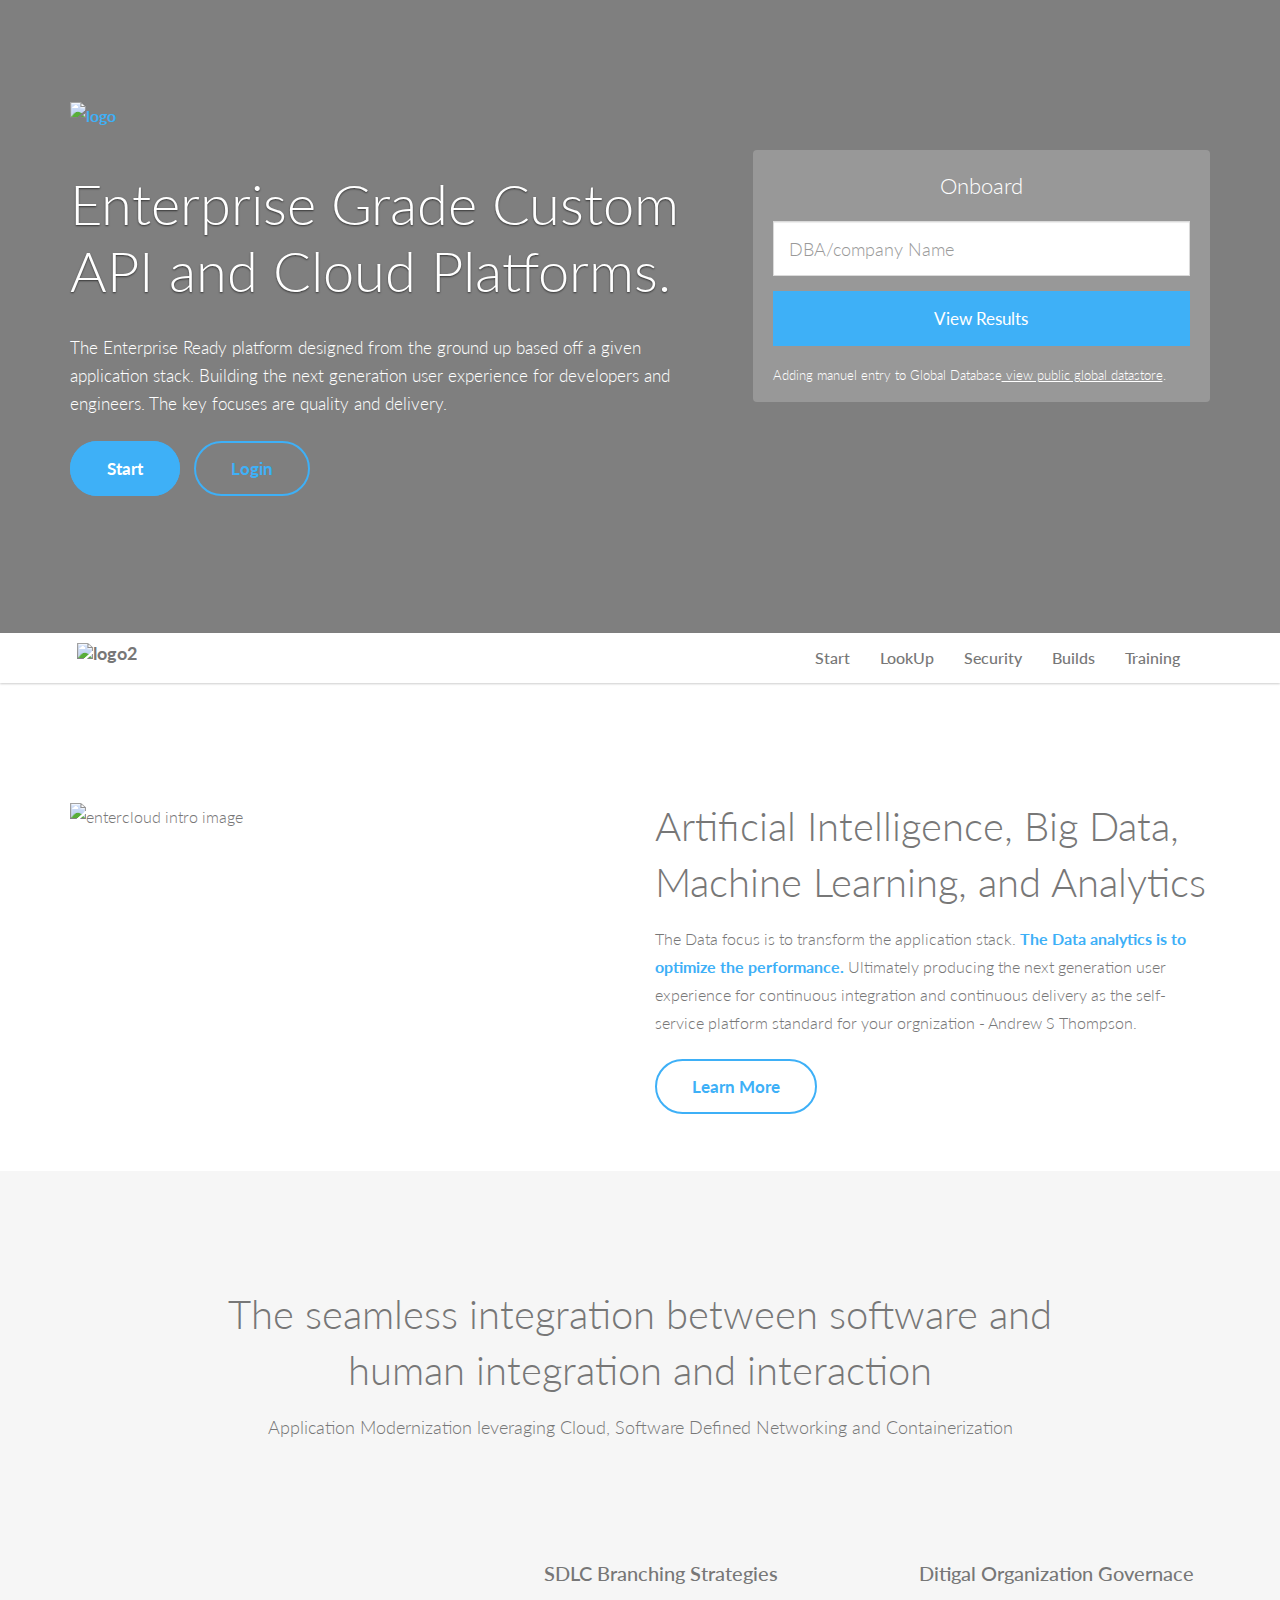
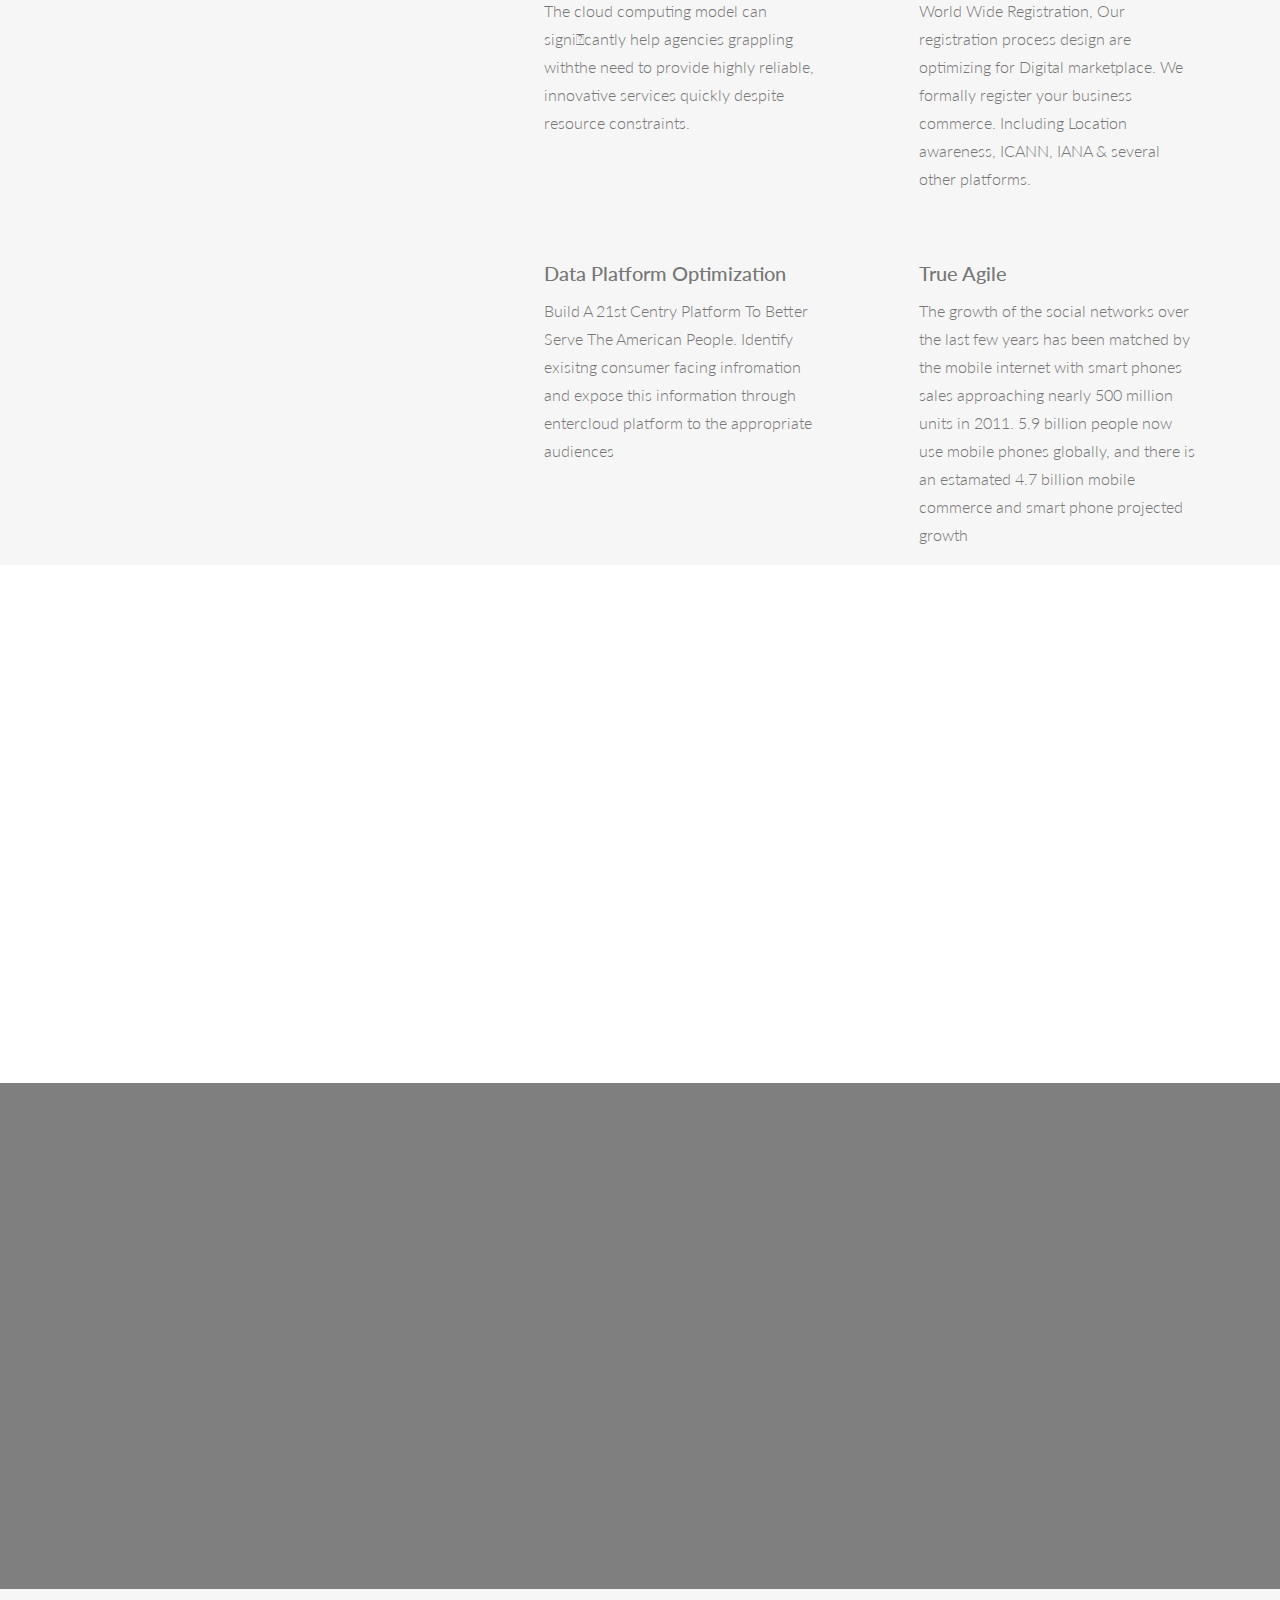
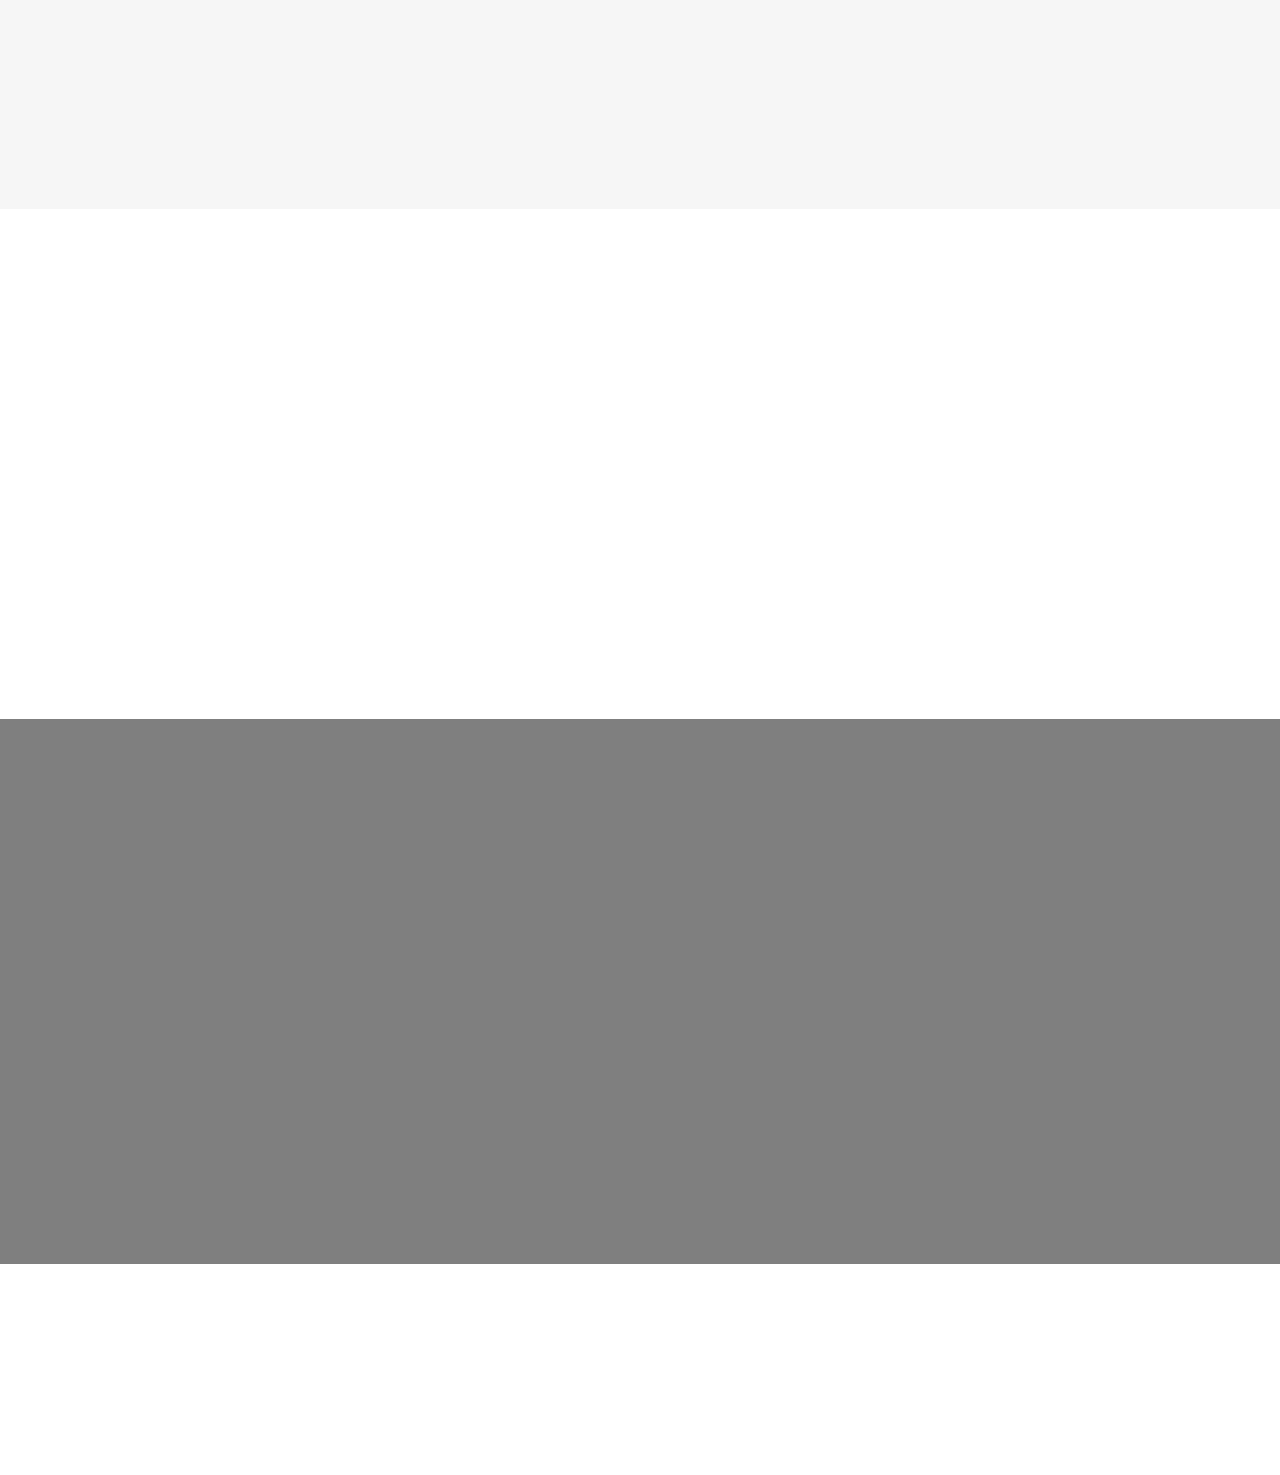
==== entercloud_landing_cookbook/Files/entercloud_landing_update/index.html @ 3107b7dd "added partner technologies" ====
<!DOCTYPE html>
<html>
    <head>
        <title>Entercloud Start</title>
        <meta name="viewport" content="width=device-width, initial-scale=1, maximum-scale=1, user-scalable=no">

        <!-- CSS Files -->
        <link href="css/bootstrap.min.css" rel="stylesheet" media="screen">
        <link href="css/font-awesome.min.css" rel="stylesheet">
        <link href="fonts/icon-7-stroke/css/pe-icon-7-stroke.css" rel="stylesheet">
        <link href="css/animate.css" rel="stylesheet" media="screen">
        <link href="css/owl.theme.css" rel="stylesheet">
        <link href="css/owl.carousel.css" rel="stylesheet">

        <!-- Colors -->
        <link href="css/css-index.css" rel="stylesheet" media="screen">
        <!-- <link href="css/css-index-green.css" rel="stylesheet" media="screen"> -->
        <!-- <link href="css/css-index-purple.css" rel="stylesheet" media="screen"> -->
        <!-- <link href="css/css-index-red.css" rel="stylesheet" media="screen"> -->
        <!-- <link href="css/css-index-orange.css" rel="stylesheet" media="screen"> -->
        <!-- <link href="css/css-index-yellow.css" rel="stylesheet" media="screen"> -->

        <!-- Google Fonts -->
        <link rel="stylesheet" href="http://fonts.googleapis.com/css?family=Lato:100,300,400,700,900,100italic,300italic,400italic,700italic,900italic" />

    </head>

    <body data-spy="scroll" data-target="#navbar-scroll">

        <!-- /.preloader -->
        <div id="preloader"></div>
        <div id="top"></div>

        <!-- /.parallax full screen background image -->
        <div class="fullscreen landing parallax" style="background-image:url('images/entercloud-hd-bg.jpg');" data-img-width="2000" data-img-height="1333" data-diff="100">

            <div class="overlay">
                <div class="container">
                    <div class="row">
                        <div class="col-md-7">

                            <!-- /.logo -->
                            <div class="logo wow fadeInDown"> <a href=""><img src="images/logo-EnterCloud-Logo_1.png" alt="logo"></a></div>

                            <!-- /.main title -->
                            <h1 class="wow fadeInLeft">
                                Enterprise Grade Custom API and Cloud Platforms.
                                </h1>

                            <!-- /.header paragraph -->
                            <div class="landing-text wow fadeInUp">
                                <p>The Enterprise Ready platform designed from the ground up based off a given application stack. Building the next generation user experience for developers and engineers. The key focuses are quality and delivery.    </p>
                            </div>				  

                            <!-- /.header button -->
                            <div class="head-btn wow fadeInLeft">
                                <a href="#feature" class="btn-primary">Start</a>
                                <a href="#download" class="btn-default">Login</a>
                            </div>



                        </div> 

                        <!-- /.signup form -->
                        <div class="col-md-5">

                            <div class="signup-header wow fadeInUp">
                                <h3 class="form-title text-center">Onboard</h3>
                                <form class="form-header" action="http://moxdesign.us10.list-manage.com/subscribe/post" role="form" method="POST" id="#">
                                    <input type="hidden" name="u" value="503bdae81fde8612ff4944435">
                                    <input type="hidden" name="id" value="bfdba52708">
                                    <div class="form-group">
                                        <input class="form-control input-lg" name="MERGE1" id="name" type="text" placeholder="DBA/company Name" required>
                                    </div>
                                    <!--- <div class="form-group">
                                        <input class="form-control input-lg" name="MERGE0" id="email" type="email" placeholder="Email address" required>
                                    </div> -->
                                    <div class="form-group last">
                                        <input type="submit" class="btn btn-warning btn-block btn-lg" value="View Results">
                                    </div>
                                    <p class="privacy text-c.enter">Adding manuel entry to Global Database<a href="privacy.html"> view public global datastore</a>.</p>
                                </form>
                            </div>				

                        </div>
                    </div>
                </div> 
            </div> 
        </div>

        <!-- NAVIGATION -->
        <div id="menu">
            <nav class="navbar-wrapper navbar-default" role="navigation">
                <div class="container">
                    <div class="navbar-header">
                        <button type="button" class="navbar-toggle" data-toggle="collapse" data-target=".navbar-backyard">
                            <span class="sr-only">Toggle navigation</span>
                            <span class="icon-bar"></span>
                            <span class="icon-bar"></span>
                            <span class="icon-bar"></span>
                        </button>
                        <a class="navbar-brand site-name" href="#top"><img src="images/logo-EnterCloud-Logo_1.png" alt="logo2"></a>
                    </div>

                    <div id="navbar-scroll" class="collapse navbar-collapse navbar-backyard navbar-right">
                        <ul class="nav navbar-nav">
                            <li><a href="#intro">Start</a></li>
                            <li><a href="#feature">LookUp</a></li>
                            <li><a href="#download">Security</a></li>
                            <li><a href="http://entercloud.info:8080">Builds</a></li>
                            <li><a href="http://docker.hub/entercloud">Training</a></li>
                        </ul>
                    </div>
                </div>
            </nav>
        </div>

        <!-- /.intro section -->
        <div id="intro">
            <div class="container">
                <div class="row">

                    <!-- /.intro image -->
                    <div class="col-md-6 intro-pic wow slideInLeft">
                        <img src="images/etc-01.png" alt="entercloud intro image" class="img-responsive">
                    </div>	

                    <!-- /.intro content -->
                    <div class="col-md-6 wow slideInRight">
                        <h2>Artificial Intelligence, Big Data, Machine Learning, and Analytics</h2>
                        <p>The Data focus is to transform the application stack. <a href="http://entercloud.info:8080">The Data analytics is to optimize the performance. </a> Ultimately producing the next generation user experience for continuous integration and continuous delivery as the self-service platform standard for your orgnization - Andrew S Thompson.
                        </p>

                        <div class="btn-section"><a href="http://entercloud.info:8080" class="btn-default">Learn More</a></div>

                    </div>
                </div>			  
            </div>
        </div>

        <!-- /.feature section -->
        <div id="feature">
            <div class="container">
                <div class="row">
                    <div class="col-md-10 col-md-offset-1 col-sm-12 text-center feature-title">

                        <!-- /.feature title -->
                        <h2>The seamless integration between software and human integration and interaction</h2>
                        <p> Application Modernization leveraging Cloud, Software Defined Networking and Containerization</p>
                    </div>
                </div>
                <div class="row row-feat">
                    <div class="col-md-4 text-center">

                        <!-- /.feature image -->
                        <div class="feature-img">
                            <img src="images/etc-03.png" alt="Entercloud centerimage" class="img-responsive wow fadeInLeft">
                        </div>
                    </div>

                    <div class="col-md-8">

                        <!-- /.feature 1 -->
                        <div class="col-sm-6 feat-list">
                            <i class="pe-7s-notebook pe-5x pe-va wow fadeInUp"></i>
                            <div class="inner">
                                <h4>SDLC Branching Strategies</h4>
                                <p>The cloud computing model can signicantly help agencies grappling withthe need to provide highly reliable, innovative services quickly despite resource constraints. 
                                </p>
                            </div>
                        </div>

                        <!-- /.feature 2 -->
                        <div class="col-sm-6 feat-list">
                            <i class="pe-7s-cash pe-5x pe-va wow fadeInUp" data-wow-delay="0.2s"></i>
                            <div class="inner">
                                <h4>Ditigal Organization Governace</h4>
                                <p>World Wide Registration, Our registration process design are optimizing for Digital marketplace. We formally register your business commerce. Including Location awareness, ICANN, IANA & several other platforms.</p>
                            </div>
                        </div>

                        <!-- /.feature 3 -->
                        <div class="col-sm-6 feat-list">
                            <i class="pe-7s-cart pe-5x pe-va wow fadeInUp" data-wow-delay="0.4s"></i>
                            <div class="inner">
                                <h4>Data Platform Optimization</h4>
                                <p>Build A 21st Centry Platform To Better Serve The American People. Identify exisitng consumer facing infromation and expose this information through entercloud platform to the appropriate audiences</p>
                            </div>
                        </div>

                        <!-- /.feature 4 -->
                        <div class="col-sm-6 feat-list">
                            <i class="pe-7s-users pe-5x pe-va wow fadeInUp" data-wow-delay="0.6s"></i>
                            <div class="inner">
                                <h4>True Agile</h4>
                                <p>The growth of the social networks over the last few years has been matched by the mobile internet with smart phones sales approaching nearly 500 million units in 2011. 5.9 billion people now use mobile phones globally, and there is an estamated 4.7 billion mobile commerce and smart phone projected growth</p>
                            </div>
                        </div>
                    </div>
                </div>
            </div>
        </div>

        <!-- /.feature 2 section -->
        <div id="feature-2">
            <div class="container">
                <div class="row">

                    <!-- /.feature content -->
                    <div class="col-md-6 wow fadeInLeft">
                        <h2>Efficiency is doing things right, effectiveness is doing the right things.</h2>
                       Identify exisitng consumer facing infromation and expose this information through entercloud platform to the appropriate audiences
                        </p>

                        <div class="btn-section"><a href="#download" class="btn-default">Onboard Now</a></div>

                    </div>

                    <!-- /.feature image -->
                    <div class="col-md-6 feature-2-pic wow fadeInRight">
                        <img src="images/etc-02.jpeg" alt="macbook" class="img-responsive">
                    </div>				  
                </div>			  

            </div>
        </div>


        <!-- /.download section -->
        <div id="download">
            <div class="action fullscreen parallax" style="background-image:url('images/entercloud-hd-bg1.png');" data-img-width="2000" data-img-height="1333" data-diff="100">
                <div class="overlay">
                    <div class="container">
                        <div class="col-md-8 col-md-offset-2 col-sm-12 text-center">

                            <!-- /.download title -->
                            <h2 class="wow fadeInRight">Find out more information based on your application stack</h2>
                            <p class="download-text wow fadeInLeft">Application Security with API acls and .</p>

                            <!-- /.download button -->
                            <div class="download-cta wow fadeInLeft">
                                <a href="#contact" class="btn-secondary">Get Connected</a>
                            </div>
                        </div>	
                    </div>	
                </div>
            </div>
        </div>

        <!-- /.pricing section 
        <div id="package">
            <div class="container">
                <div class="text-center">

                    <!-- /.pricing title -
                    <h2 class="wow fadeInLeft">PACKAGES</h2>
                    <div class="title-line wow fadeInRight"></div>
                </div>
                <div class="row package-option">

                    <!-- /.package 1 
                    <div class="col-sm-3">
                        <div class="price-box wow fadeInUp">
                            <div class="price-heading text-center">

                                <!-- /.package icon 
                                <i class="pe-7s-radio pe-5x"></i>

                                <!-- /.package name 
                                <h3>Basic</h3>
                            </div>

                            <!-- /.price 
                            <div class="price-group text-center">
                                <span class="dollar">$</span>
                                <span class="price">9</span>
                                <span class="time">/mo</span>
                            </div>

                            <!-- /.package features 
                            <ul class="price-feature text-center">
                                <li><strong>100MB</strong> Disk Space</li>
                                <li><strong>200MB</strong> Bandwidth</li>
                                <li><strong>2</strong> Subdomains</li>
                                <li><strong>5</strong> Email Accounts</li>
                                <li><strike>Webmail Support</strike></li>				  
                            </ul>

                            <!-- /.package button 
                            <div class="price-footer text-center">
                                <a class="btn btn-price" href="#">BUY NOW</a>
                            </div>	
                        </div>
                    </div>

                    <!-- /.package 2 
                    <div class="col-sm-3">
                        <div class="price-box wow fadeInUp" data-wow-delay="0.2s">
                            <div class="price-heading text-center">

                                <!-- /.package icon 
                                <i class="pe-7s-joy pe-5x"></i>
                                <h3>Standard</h3>
                            </div>

                            <!-- /.price 
                            <div class="price-group text-center">
                                <span class="dollar">$</span>
                                <span class="price">19</span>
                                <span class="time">/mo</span>
                            </div>

                            <!-- /.package features 
                            <ul class="price-feature text-center">
                                <li><strong>300MB</strong> Disk Space</li>
                                <li><strong>400MB</strong> Bandwidth</li>
                                <li><strong>5</strong> Subdomains</li>
                                <li><strong>10</strong> Email Accounts</li>
                                <li><strike>Webmail Support</strike></li>			  
                            </ul>

                            <!-- /.package button 
                            <div class="price-footer text-center">
                                <a class="btn btn-price" href="#">BUY NOW</a>
                            </div>
                        </div>
                    </div>	

                    <!-- /.package 3 
                    <div class="col-sm-3">
                        <div class="price-box wow fadeInUp" data-wow-delay="0.4s">
                            <div class="price-heading text-center">

                                <!-- /.package icon 
                                <i class="pe-7s-science pe-5x"></i>

                                <!-- /.package name 
                                <h3>Advance</h3>
                            </div>

                            <!-- /.price 
                            <div class="price-group text-center">
                                <span class="dollar">$</span>
                                <span class="price">29</span>
                                <span class="time">/mo</span>
                            </div>

                            <!-- /.package features 
                            <ul class="price-feature text-center">
                                <li><strong>1GB</strong> Disk Space</li>
                                <li><strong>1GB</strong> Bandwidth</li>
                                <li><strong>10</strong> Subdomains</li>
                                <li><strong>25</strong> Email Accounts</li>
                                <li>Webmail Support</li>					  
                            </ul>

                            <!-- /.package button 
                            <div class="price-footer text-center">
                                <a class="btn btn-price" href="#">BUY NOW</a>
                            </div>	
                        </div>
                    </div>

                    <!-- /.package 4 
                    <div class="col-sm-3">
                        <div class="price-box wow fadeInUp" data-wow-delay="0.6s">
                            <div class="price-heading text-center">

                                <!-- /.package icon 
                                <i class="pe-7s-tools pe-5x"></i>

                                <!-- /.package name 
                                <h3>Ultimate</h3>
                            </div>

                            <!-- /.price 
                            <div class="price-group text-center">
                                <span class="dollar">$</span>
                                <span class="price">49</span>
                                <span class="time">/mo</span>
                            </div>

                            <!-- /.package features 
                            <ul class="price-feature text-center">
                                <li><strong>5GB</strong> Disk Space</li>
                                <li><strong>5GB</strong> Bandwidth</li>
                                <li><strong>50</strong> Subdomains</li>
                                <li><strong>50</strong> Email Accounts</li>
                                <li>Webmail Support</li>			  
                            </ul>

                            <!-- /.package button 
                            <div class="price-footer text-center">
                                <a class="btn btn-price" href="#">BUY NOW</a>
                            </div>
                        </div>
                    </div>

                </div>
            </div>
        </div>

        <!-- /.client section -->
        <div id="client"> 
            <div class="container">
                <div class="row">
                    <div class="col-sm-12 text-center">
                        <img alt="client" src="images/aws.png" class="wow fadeInUp">
                        <img alt="client" src="images/client2.png" class="wow fadeInUp" data-wow-delay="0.2s">
                        <img alt="client" src="images/client3.png" class="wow fadeInUp" data-wow-delay="0.4s">
                        <img alt="client" src="images/client4.png" class="wow fadeInUp" data-wow-delay="0.6s">
                    </div>
                </div>
            </div>	
        </div>

        <!-- /.testimonial section -->
        <div id="testi">
            <div class="container">
                <div class="text-center">
                    <h2 class="wow fadeInLeft">TESTIMONIALS</h2>
                    <div class="title-line wow fadeInRight"></div>
                </div>
                <div class="row">
                    <div class="col-sm-10 col-sm-offset-1">	
                        <div id="owl-testi" class="owl-carousel owl-theme wow fadeInUp">

                            <!-- /.testimonial 1 -->
                            <div class="testi-item">
                                <div class="client-pic text-center">

                                    <!-- /.client photo -->
                                    <img src="images/testi1.png" alt="client">
                                </div>
                                <div class="box">

                                    <!-- /.testimonial content -->
                                    <p class="message text-center">"We are very happy and satisfied with Backyard service. Our account manager is efficient and very knowledgeable. It was able to create a vast fan base within very short period of time. We would highly recommend Backyard App to anyone."</p>
                                </div>
                                <div class="client-info text-center">

                                    <!-- /.client name -->
                                    Jennifer Lopez, <span class="company">Microsoft</span>	
                                </div>
                            </div>		

                            <!-- /.testimonial 2 -->
                            <div class="testi-item">
                                <div class="client-pic text-center">

                                    <!-- /.client photo -->
                                    <img src="images/testi2.png" alt="client">
                                </div>
                                <div class="box">

                                    <!-- /.testimonial content -->
                                    <p class="message text-center">"Everything looks great... Thanks for the quick revision turn around. We were lucky to find you guys and will definitely be using some of your other services in the near future."</p>
                                </div>
                                <div class="client-info text-center">

                                    <!-- /.client name -->
                                    Mike Portnoy, <span class="company">Dream Theater</span>	
                                </div>
                            </div>				

                            <!-- /.testimonial 3 -->
                            <div class="testi-item">
                                <div class="client-pic text-center">

                                    <!-- /.client photo -->
                                    <img src="images/testi3.png" alt="client">
                                </div>
                                <div class="box">

                                    <!-- /.testimonial content -->
                                    <p class="message text-center">"Overall, the two reports were very clear and helpful so thank you for the suggestion to do the focus group. We are currently working with our developer to implement some of these suggestions."</p>
                                </div>
                                <div class="client-info text-center">

                                    <!-- /.client name -->
                                    Jennifer Love Hewitt, <span class="company">Lead Vocal</span>	
                                </div>
                            </div>			

                        </div>
                    </div>	
                </div>	
            </div>
        </div>

        <!-- /.contact section -->
        <div id="contact">
            <div class="contact fullscreen parallax" style="background-image:url('images/bg.jpg');" data-img-width="2000" data-img-height="1334" data-diff="100">
                <div class="overlay">
                    <div class="container">
                        <div class="row contact-row">

                            <!-- /.address and contact -->
                            <div class="col-sm-5 contact-left wow fadeInUp">
                                <h2><span class="highlight">Get</span> in touch</h2>
                                <ul class="ul-address">
                                    <li><i class="pe-7s-map-marker"></i>1600 Amphitheatre Parkway, Mountain View</br>
                                        California 55000
                                    </li>
                                    <li><i class="pe-7s-phone"></i>+1 (123) 456-7890</br>
                                        +2 (123) 456-7890
                                    </li>
                                    <li><i class="pe-7s-mail"></i><a href="mailto:info@yoursite.com">info@yoursite.com</a></li>
                                    <li><i class="pe-7s-look"></i><a href="#">www.yoursite.com</a></li>
                                </ul>	

                            </div>

                            <!-- /.contact form -->
                            <div class="col-sm-7 contact-right">
                                <form method="POST" id="contact-form" class="form-horizontal" action="contactengine.php" onSubmit="alert( 'Thank you for your feedback!' );">
                                    <div class="form-group">
                                        <input type="text" name="Name" id="Name" class="form-control wow fadeInUp" placeholder="Name" required/>
                                    </div>
                                    <div class="form-group">
                                        <input type="text" name="Email" id="Email" class="form-control wow fadeInUp" placeholder="Email" required/>
                                    </div>					
                                    <div class="form-group">
                                        <textarea name="Message" rows="20" cols="20" id="Message" class="form-control input-message wow fadeInUp"  placeholder="Message" required></textarea>
                                    </div>
                                    <div class="form-group">
                                        <input type="submit" name="submit" value="Submit" class="btn btn-success wow fadeInUp" />
                                    </div>
                                </form>		
                            </div>
                        </div>
                    </div>
                </div>
            </div>
        </div>

        <!-- /.footer -->
        <footer id="footer">
            <div class="container">
                <div class="col-sm-4 col-sm-offset-4">
                    <!-- /.social links -->
                    <div class="social text-center">
                        <ul>
                            <li><a class="wow fadeInUp" href="https://twitter.com/"><i class="fa fa-twitter"></i></a></li>
                            <li><a class="wow fadeInUp" href="https://www.facebook.com/" data-wow-delay="0.2s"><i class="fa fa-facebook"></i></a></li>
                            <li><a class="wow fadeInUp" href="https://plus.google.com/" data-wow-delay="0.4s"><i class="fa fa-google-plus"></i></a></li>
                            <li><a class="wow fadeInUp" href="https://instagram.com/" data-wow-delay="0.6s"><i class="fa fa-instagram"></i></a></li>
                        </ul>
                    </div>	
                    <div class="text-center wow fadeInUp" style="font-size: 14px;">Copyright Backyard 2015 - Template by  <a href="http://bootstrapthemes.co/" target="_blank">BootstrapThemes</a></div>
                    <a href="#" class="scrollToTop"><i class="pe-7s-up-arrow pe-va"></i></a>
                </div>	
            </div>	
        </footer>

        <!-- /.javascript files -->
        <script src="js/jquery.js"></script>
        <script src="js/bootstrap.min.js"></script>
        <script src="js/custom.js"></script>
        <script src="js/jquery.sticky.js"></script>
        <script src="js/wow.min.js"></script>
        <script src="js/owl.carousel.min.js"></script>
        <script>
                                    new WOW().init();
        </script>
    </body>
</html>
---- entercloud_landing_cookbook/Files/entercloud_landing_update/fonts/icon-7-stroke/css/pe-icon-7-stroke.css ----
@font-face {
	font-family: 'Pe-icon-7-stroke';
	src:url('../fonts/Pe-icon-7-stroke.eot?-2irksn');
	src:url('../fonts/Pe-icon-7-stroke.eot?#iefix-2irksn') format('embedded-opentype'),
		url('../fonts/Pe-icon-7-stroke.woff?-2irksn') format('woff'),
		url('../fonts/Pe-icon-7-stroke.ttf?-2irksn') format('truetype'),
		url('../fonts/Pe-icon-7-stroke.svg?-2irksn#Pe-icon-7-stroke') format('svg');
	font-weight: normal;
	font-style: normal;
}

[class^="pe-7s-"], [class*=" pe-7s-"] {
	display: inline-block;
	font-family: 'Pe-icon-7-stroke';
	speak: none;
	font-style: normal;
	font-weight: normal;
	font-variant: normal;
	text-transform: none;
	line-height: 1;

	/* Better Font Rendering =========== */
	-webkit-font-smoothing: antialiased;
	-moz-osx-font-smoothing: grayscale;
}

.pe-7s-cloud-upload:before {
	content: "\e68a";
}
.pe-7s-cash:before {
	content: "\e68c";
}
.pe-7s-close:before {
	content: "\e680";
}
.pe-7s-bluetooth:before {
	content: "\e68d";
}
.pe-7s-cloud-download:before {
	content: "\e68b";
}
.pe-7s-way:before {
	content: "\e68e";
}
.pe-7s-close-circle:before {
	content: "\e681";
}
.pe-7s-id:before {
	content: "\e68f";
}
.pe-7s-angle-up:before {
	content: "\e682";
}
.pe-7s-wristwatch:before {
	content: "\e690";
}
.pe-7s-angle-up-circle:before {
	content: "\e683";
}
.pe-7s-world:before {
	content: "\e691";
}
.pe-7s-angle-right:before {
	content: "\e684";
}
.pe-7s-volume:before {
	content: "\e692";
}
.pe-7s-angle-right-circle:before {
	content: "\e685";
}
.pe-7s-users:before {
	content: "\e693";
}
.pe-7s-angle-left:before {
	content: "\e686";
}
.pe-7s-user-female:before {
	content: "\e694";
}
.pe-7s-angle-left-circle:before {
	content: "\e687";
}
.pe-7s-up-arrow:before {
	content: "\e695";
}
.pe-7s-angle-down:before {
	content: "\e688";
}
.pe-7s-switch:before {
	content: "\e696";
}
.pe-7s-angle-down-circle:before {
	content: "\e689";
}
.pe-7s-scissors:before {
	content: "\e697";
}
.pe-7s-wallet:before {
	content: "\e600";
}
.pe-7s-safe:before {
	content: "\e698";
}
.pe-7s-volume2:before {
	content: "\e601";
}
.pe-7s-volume1:before {
	content: "\e602";
}
.pe-7s-voicemail:before {
	content: "\e603";
}
.pe-7s-video:before {
	content: "\e604";
}
.pe-7s-user:before {
	content: "\e605";
}
.pe-7s-upload:before {
	content: "\e606";
}
.pe-7s-unlock:before {
	content: "\e607";
}
.pe-7s-umbrella:before {
	content: "\e608";
}
.pe-7s-trash:before {
	content: "\e609";
}
.pe-7s-tools:before {
	content: "\e60a";
}
.pe-7s-timer:before {
	content: "\e60b";
}
.pe-7s-ticket:before {
	content: "\e60c";
}
.pe-7s-target:before {
	content: "\e60d";
}
.pe-7s-sun:before {
	content: "\e60e";
}
.pe-7s-study:before {
	content: "\e60f";
}
.pe-7s-stopwatch:before {
	content: "\e610";
}
.pe-7s-star:before {
	content: "\e611";
}
.pe-7s-speaker:before {
	content: "\e612";
}
.pe-7s-signal:before {
	content: "\e613";
}
.pe-7s-shuffle:before {
	content: "\e614";
}
.pe-7s-shopbag:before {
	content: "\e615";
}
.pe-7s-share:before {
	content: "\e616";
}
.pe-7s-server:before {
	content: "\e617";
}
.pe-7s-search:before {
	content: "\e618";
}
.pe-7s-film:before {
	content: "\e6a5";
}
.pe-7s-science:before {
	content: "\e619";
}
.pe-7s-disk:before {
	content: "\e6a6";
}
.pe-7s-ribbon:before {
	content: "\e61a";
}
.pe-7s-repeat:before {
	content: "\e61b";
}
.pe-7s-refresh:before {
	content: "\e61c";
}
.pe-7s-add-user:before {
	content: "\e6a9";
}
.pe-7s-refresh-cloud:before {
	content: "\e61d";
}
.pe-7s-paperclip:before {
	content: "\e69c";
}
.pe-7s-radio:before {
	content: "\e61e";
}
.pe-7s-note2:before {
	content: "\e69d";
}
.pe-7s-print:before {
	content: "\e61f";
}
.pe-7s-network:before {
	content: "\e69e";
}
.pe-7s-prev:before {
	content: "\e620";
}
.pe-7s-mute:before {
	content: "\e69f";
}
.pe-7s-power:before {
	content: "\e621";
}
.pe-7s-medal:before {
	content: "\e6a0";
}
.pe-7s-portfolio:before {
	content: "\e622";
}
.pe-7s-like2:before {
	content: "\e6a1";
}
.pe-7s-plus:before {
	content: "\e623";
}
.pe-7s-left-arrow:before {
	content: "\e6a2";
}
.pe-7s-play:before {
	content: "\e624";
}
.pe-7s-key:before {
	content: "\e6a3";
}
.pe-7s-plane:before {
	content: "\e625";
}
.pe-7s-joy:before {
	content: "\e6a4";
}
.pe-7s-photo-gallery:before {
	content: "\e626";
}
.pe-7s-pin:before {
	content: "\e69b";
}
.pe-7s-phone:before {
	content: "\e627";
}
.pe-7s-plug:before {
	content: "\e69a";
}
.pe-7s-pen:before {
	content: "\e628";
}
.pe-7s-right-arrow:before {
	content: "\e699";
}
.pe-7s-paper-plane:before {
	content: "\e629";
}
.pe-7s-delete-user:before {
	content: "\e6a7";
}
.pe-7s-paint:before {
	content: "\e62a";
}
.pe-7s-bottom-arrow:before {
	content: "\e6a8";
}
.pe-7s-notebook:before {
	content: "\e62b";
}
.pe-7s-note:before {
	content: "\e62c";
}
.pe-7s-next:before {
	content: "\e62d";
}
.pe-7s-news-paper:before {
	content: "\e62e";
}
.pe-7s-musiclist:before {
	content: "\e62f";
}
.pe-7s-music:before {
	content: "\e630";
}
.pe-7s-mouse:before {
	content: "\e631";
}
.pe-7s-more:before {
	content: "\e632";
}
.pe-7s-moon:before {
	content: "\e633";
}
.pe-7s-monitor:before {
	content: "\e634";
}
.pe-7s-micro:before {
	content: "\e635";
}
.pe-7s-menu:before {
	content: "\e636";
}
.pe-7s-map:before {
	content: "\e637";
}
.pe-7s-map-marker:before {
	content: "\e638";
}
.pe-7s-mail:before {
	content: "\e639";
}
.pe-7s-mail-open:before {
	content: "\e63a";
}
.pe-7s-mail-open-file:before {
	content: "\e63b";
}
.pe-7s-magnet:before {
	content: "\e63c";
}
.pe-7s-loop:before {
	content: "\e63d";
}
.pe-7s-look:before {
	content: "\e63e";
}
.pe-7s-lock:before {
	content: "\e63f";
}
.pe-7s-lintern:before {
	content: "\e640";
}
.pe-7s-link:before {
	content: "\e641";
}
.pe-7s-like:before {
	content: "\e642";
}
.pe-7s-light:before {
	content: "\e643";
}
.pe-7s-less:before {
	content: "\e644";
}
.pe-7s-keypad:before {
	content: "\e645";
}
.pe-7s-junk:before {
	content: "\e646";
}
.pe-7s-info:before {
	content: "\e647";
}
.pe-7s-home:before {
	content: "\e648";
}
.pe-7s-help2:before {
	content: "\e649";
}
.pe-7s-help1:before {
	content: "\e64a";
}
.pe-7s-graph3:before {
	content: "\e64b";
}
.pe-7s-graph2:before {
	content: "\e64c";
}
.pe-7s-graph1:before {
	content: "\e64d";
}
.pe-7s-graph:before {
	content: "\e64e";
}
.pe-7s-global:before {
	content: "\e64f";
}
.pe-7s-gleam:before {
	content: "\e650";
}
.pe-7s-glasses:before {
	content: "\e651";
}
.pe-7s-gift:before {
	content: "\e652";
}
.pe-7s-folder:before {
	content: "\e653";
}
.pe-7s-flag:before {
	content: "\e654";
}
.pe-7s-filter:before {
	content: "\e655";
}
.pe-7s-file:before {
	content: "\e656";
}
.pe-7s-expand1:before {
	content: "\e657";
}
.pe-7s-exapnd2:before {
	content: "\e658";
}
.pe-7s-edit:before {
	content: "\e659";
}
.pe-7s-drop:before {
	content: "\e65a";
}
.pe-7s-drawer:before {
	content: "\e65b";
}
.pe-7s-download:before {
	content: "\e65c";
}
.pe-7s-display2:before {
	content: "\e65d";
}
.pe-7s-display1:before {
	content: "\e65e";
}
.pe-7s-diskette:before {
	content: "\e65f";
}
.pe-7s-date:before {
	content: "\e660";
}
.pe-7s-cup:before {
	content: "\e661";
}
.pe-7s-culture:before {
	content: "\e662";
}
.pe-7s-crop:before {
	content: "\e663";
}
.pe-7s-credit:before {
	content: "\e664";
}
.pe-7s-copy-file:before {
	content: "\e665";
}
.pe-7s-config:before {
	content: "\e666";
}
.pe-7s-compass:before {
	content: "\e667";
}
.pe-7s-comment:before {
	content: "\e668";
}
.pe-7s-coffee:before {
	content: "\e669";
}
.pe-7s-cloud:before {
	content: "\e66a";
}
.pe-7s-clock:before {
	content: "\e66b";
}
.pe-7s-check:before {
	content: "\e66c";
}
.pe-7s-chat:before {
	content: "\e66d";
}
.pe-7s-cart:before {
	content: "\e66e";
}
.pe-7s-camera:before {
	content: "\e66f";
}
.pe-7s-call:before {
	content: "\e670";
}
.pe-7s-calculator:before {
	content: "\e671";
}
.pe-7s-browser:before {
	content: "\e672";
}
.pe-7s-box2:before {
	content: "\e673";
}
.pe-7s-box1:before {
	content: "\e674";
}
.pe-7s-bookmarks:before {
	content: "\e675";
}
.pe-7s-bicycle:before {
	content: "\e676";
}
.pe-7s-bell:before {
	content: "\e677";
}
.pe-7s-battery:before {
	content: "\e678";
}
.pe-7s-ball:before {
	content: "\e679";
}
.pe-7s-back:before {
	content: "\e67a";
}
.pe-7s-attention:before {
	content: "\e67b";
}
.pe-7s-anchor:before {
	content: "\e67c";
}
.pe-7s-albums:before {
	content: "\e67d";
}
.pe-7s-alarm:before {
	content: "\e67e";
}
.pe-7s-airplay:before {
	content: "\e67f";
}
---- entercloud_landing_cookbook/Files/entercloud_landing_update/css/css-index.css ----
/**
* Backyard
* Landing Page Template
* Author: MoxDesign - http://www.moxdesign.com
**/

html, body {
	width: 100%;
	overflow-x: hidden;
}
body {
	height:100%;
	font-family: "Lato", "Serif";
	font-weight: 300;
	padding:0;
	margin:0;
	font-size:16px;
	line-height: 28px;
	color: #777; 
	background: #fff;
	overflow-x:hidden;
	position: relative;
}
h1 { font-size: 3em; line-height:1.2em; margin:0 0 .3em; }
h2 { font-size: 1.8em; line-height:1.4em; margin:0 0 .3em;  }
h3 { font-size: 1.4em; line-height:1.4em; }
h4 { font-size: 1.25em; line-height:1.4em;}
h5 { font-size: 1.1em; line-height:1.4em; }
h6 { font-size: 1em; line-height:1.2em; }

h1 a, h2 a, h3 a, h4 a, h5 a, h6 a {
	text-decoration: none
}	 
p { 
	padding: 0 0 1em;
	margin:0;
}
a {
	color: #3eb0f7;
	outline: 0;
	font-weight: bold;
	-webkit-transition: all .8s ease;
	transition: all .8s ease;
} 
a:hover {
	text-decoration: none;
	color: #1f2222;
	-webkit-transition: all .8s ease;
	transition: all .8s ease;
}
.highlight {
	color: #3eb0f7;
}
#preloader { 
	position: fixed; 
	left: 0; 
	top: 0; 
	z-index: 999; 
	width: 100%; 
	height: 100%; 
	overflow: visible; 
	background: #fff url(../images/loading.gif) no-repeat center center;
}
.fullscreen {
    width:100%;
    min-height:100%;
	background-repeat:no-repeat;
    background-position:50% 50%;
    background-position:50% 50%\9 !important;
}
.overlay {
    background-color: rgba(0, 0, 0, 0.5);
    position: relative;
    width: 100%;
    height: 100%;
    display: block;
}
#menu {
	z-index: 99;
}
.navbar-default {
	background: rgba(255, 255, 255, 0.95);
	box-shadow: 0px 0.5px 2px #cecece;
}
.navbar-default .navbar-brand {
    padding: 7px;
}
.navbar-default .navbar-nav > li > a {
    color: #777;
	font-weight: 500;
}
.navbar-default .navbar-nav > li > a:hover,
.navbar-default .navbar-nav > li > a:focus {
    color: #3eb0f7;
}
.navbar-default .navbar-nav > .active > a, 
.navbar-default .navbar-nav > .active > a:hover, 
.navbar-default .navbar-nav > .active > a:focus {
	background: transparent;
    color: #3eb0f7;
}
.btn-default {
	font-size: 17px;
	margin: 30px 0 10px;
	margin-right: 10px;
	line-height: 20px;
	padding: 15px 35px;
	height: 50px;
	border: 2px solid #3eb0f7;
	background: transparent;
	transition: all 0.4s;
	color: #3eb0f7;
	border-radius: 100px;
}
.btn-default:hover, .btn-default:focus, .btn-default:active, .btn-default.active, .open > .dropdown-toggle.btn-default {
	border: 2px solid #3eb0f7;
	background: #3eb0f7;
	color: white;
}
.btn-primary {
	font-size: 17px;
	margin: 30px 0 10px;
	margin-right: 10px;
	line-height: 20px;
	padding: 15px 35px;
	height: 50px;
	border: 2px solid #3eb0f7;
	background: #3eb0f7;
	transition: all 0.4s;
	color: white;
	border-radius: 100px;
}
.btn-primary:hover, .btn-primary:focus, .btn-primary:active, .btn-primary.active, .open > .dropdown-toggle.btn-primary {
	border: 2px solid #3eb0f7;
	background: transparent;
	color: #3eb0f7;
}
.btn-secondary {
	font-size: 20px;
	font-weight: 300;
	line-height: 20px;
	padding: 20px 50px;
	height: 65px;
	border: none;
	background: #3eb0f7;
	transition: all 0.4s;
	color: white;
	border-radius: 4px;
}
.btn-secondary:hover, .btn-secondary:focus, .btn-secondary:active, .btn-secondary.active, .open > .dropdown-toggle.btn-secondary {
	background: #1f96e0;
	color: white
}

.site-name img {
	width: 150px; 
	height: 37px
}
.logo {
	margin: 100px 0 40px 0;
}
.logo img{
	width: 150px; 
	height: 37px
}
.landing h1{
	font-size: 56px;
	font-weight: 300;
	color: #fff;
	margin: 30px 0 30px 0;
	text-shadow: 0 1px 2px rgba(0, 0, 0, .6);
}
.landing p, .landing h2 {
	color: #fff;
}
.landing-text {
	margin-bottom: 20px;
}
.landing-text p {
	font-size: 17px !important; 
}
.head-btn {
	margin-bottom: 150px;
}
.option {
	text-transform: uppercase;
	padding: 5px;
	min-width: 80px;
	margin-right: 5px;
	transition: all 0.4s;
	font-size: 14px;
	color: #fff;
}
.signup-header {
	margin: 150px 0 100px;
	background: rgba(255,255,255,0.2);
	border-radius: 4px;
	padding-left: 20px;
	padding-right: 20px;	
}
.signup-header h3{
	padding: 20px 0 10px;
	color: white;
	font-weight: 300;
}
.form-header input {
	position: relative;
	padding: 5px 15px;
}
.form-header .form-control {
	border-radius: 0;
	border: solid 1px #dadada;
	background-color: #fff;
	color: #333;
	height: 55px;
}
.form-header .btn {
	border-radius: 0;
	height: 55px;
	width: 100%;
	background-color: #3eb0f7;
	color: white;
	font-size: 17px !important;
	padding: 0 33px;
	border: none;
	margin: 0;
	-webkit-transition: all .8s ease;
	transition: all .8s ease;
}
.form-header .btn:hover {
	background-color: #1f96e0;
	-webkit-transition: all .8s ease;
	transition: all .8s ease;
}
.privacy {
	padding-top: 0;
	font-size: 13px;
}
.signup-header p {
	color: white;
}
.privacy a {
	text-decoration: underline;
	color: white;
	font-weight: 300;
}
#policy {
	padding: 100px 0 70px;
}
#intro {
	padding: 100px 0 70px;
}
#intro h2 {
	font-size: 40px;
	font-weight: 300;
	margin: 15px 0 15px 0;
}
.intro-pic {
	margin-top: 20px;
}
.btn-section {
	padding-top: 20px;
}
#feature {
	padding-top: 100px;
	background: #f6f6f6;
}
#feature h2 {
	margin: 15px 0 15px 0;
	font-size: 40px;
	font-weight: 300;
}
#feature .feature-title p {
	font-size: 18px;
}
.row-feat {
	padding-top: 50px;
}
.feat-list {
	margin-top: 40px;
}
.feat-list i {
	font-size: 48px;
	float: left;
	width: 20%;
	color: #555;
	height: 100%;
	position: relative;
	opacity: 0.6;
	-webkit-transition: all .8s ease;
	transition: all .8s ease;
}
.feat-list:hover i {
	color: #3eb0f7;
	-webkit-transition: all .8s ease;
	transition: all .8s ease;
}
#feature .inner {
	float: left;
	display: inline-block;
	width: 80%;
}
#feature-2 {
	padding: 100px 0 100px;
}
#feature-2 h2 {
	font-size: 40px;
	font-weight: 300;
	margin: 15px 0 15px 0;
}
.feature-2-pic {
	margin-top: 20px;
}
.subscribe {
	color: #fff;
}
.subscribe p {
	margin: 30px auto 30px;
}
.subscribe-form {
	max-width: 400px;
	margin: 50px auto 150px;
	text-align: center;
	overflow: hidden;
}
.subscribe-form form {
	position: relative;
}
.subscribe-form input {
	max-width: 85%;
	position: relative;
	padding: 5px 25px;
}
.subscribe-form .form-control {
	border-radius: 4px 0 0 4px;
	border: none;
	background-color: rgba(255, 255, 255, 0.6);
	color: #333;
	font-size: 1.2em;
	height: 55px;
}
.subscribe-form button {
	border-radius: 0 4px 4px 0;
	background-color: #3eb0f7;
	color: #ffffff;
	font-size: 1em;
	line-height: 52px;
	position: absolute;
	top: 0px;
	right: 0px;
	padding: 0 30px;
	margin: 0;
	-webkit-transition: all .8s ease;
	transition: all .8s ease;
}
.subscribe-form .btn {
	height: 55px;
}
.subscribe-form .btn:hover {
	background-color: #1f96e0;
	color: #fff;
	-webkit-transition: all .8s ease;
	transition: all .8s ease;
}
.subscribe-form .form-control::-webkit-input-placeholder {
	color: #333;
}
.subscribe-form .form-control:-moz-placeholder { 
	color: #333;  
}
.subscribe-form .form-control::-moz-placeholder { 
	color: #333;  
}
.subscribe-form .form-control:-ms-input-placeholder {  
	color: #333;  
}
#package {
	padding-top: 100px;
}
.title-line {
    width: 100px;
    height: 3px;
    margin: 0 auto;
    background: #3eb0f7;
}
.price-box {
	border: solid 1px #d1d1d1;
}
.package-option {
	padding: 50px 0 100px;
}
.package-option ul {
	padding: 0;
}
.price-heading h3 {
	margin-top: 0;
}
.price-heading i {
	color: #d1d1d1;
	font-size: 75px;
	margin-top: 20px;
}
.price-group {
	padding: 30px 0 10px;
}
.price-group .dollar {
	font-size: 20px;
	position: relative;
	bottom: 48px;
}
.price-group .price {
	color: #3eb0f7;
	font-size: 90px;
	font-weight: 500;
}
.price-group .time {
	font-size: 18px;
}
.price-feature li {
	margin-left: 30px;
	margin-right: 30px;
	list-style: none;
	border-bottom: solid 1px #d1d1d1;
	line-height: 40px;
}
.btn-price {
	margin: 5px 0 15px;
	font-size: 17px;
	padding: 7px 35px;
	height: 40px;
	background: #3eb0f7;
	transition: all 0.4s;
	color: white;
	border-radius: 4px;	
}
.btn-price:hover {
	background: #1f96e0;
	color: white;
}
#client {
	background: #f6f6f6;
	padding: 70px 0 70px;
}
#client img {
	max-height: 80px;
	margin: 0 20px;
	opacity: 1;
	transition: all 0.3s ease;
	-webkit-transition: all 0.3s ease;
	-moz-transition: all 0.3s ease;
}
#client img:hover {
	opacity: 0.7;
	transition: all 0.3s ease;
	-webkit-transition: all 0.3s ease;
	-moz-transition: all 0.3s ease;
}
#testi {
	padding: 100px 0 100px;
}
.testi-item {
	display: block;
	width: 100%;
	height: auto;
	position: relative;
	margin-top: 30px;
}
.testi-item .box {
	margin-right: 15px;
	margin-left: 15px;
}
.testi-item .box .message {
	padding: 20px;
	font-style: italic;
	line-height: 30px;
	font-weight: 300;
	font-size: 20px;
}
.testi-item .client-pic img {
	width: 70px;
	height: 70px;
	border-radius: 50%;
	max-width: 100%;
}
.testi-item .client-info .client-name {
	margin-top: 10px;
	font-size: 16px;
}
.testi-item .client-info .company {
	font-style: italic;
	color: #3eb0f7;
}
.owl-theme .owl-controls .owl-page span{
	background: #3eb0f7;
}
.video-header {
	margin: 40px 0 30px;
}
.video-embed {
	position: relative;
	padding-top: 56.25%; 
	height: 0;
	background-color: #000000;
	-webkit-box-shadow: 0 5px 15px rgba(0,0,0,0.2);
	box-shadow: 0 5px 15px rgba(0,0,0,0.2);
}
.video-embed iframe {
	position: absolute;
	top: 0;
	left: 0;
	width: 100%;
	height: 100%;
}
.action {
	color: #fff;
}
.action h2 {
	margin-top: 100px;
	font-size: 40px;
	font-weight: 300;
}
.download-cta {
	padding: 50px 0 160px;
}
#contact {
	width: 100%;
	min-height: 100%;
}
#contact  h2{
	color: white;
}
.ul-address a {
	font-weight: normal;
}
.ul-address a:hover {
	color: white;
}
.ul-address li {
	padding-right: 20px; 
	margin-bottom: 8px; 
	list-style: none;
	color: white;
}
.ul-address i {
	margin-left: 15px;
	position: absolute; 
	left: 0;
	color: #3eb0f7; 
	font-size: 25px;
	line-height: 30px;
}
.contact-row {
	margin: 100px 0 100px;
}
#contact-form {
	margin: 0 auto;
}
#contact-form input {
	position: relative;
	padding: 5px 25px;
	width: 100%;
}
#contact-form textarea {
	position: relative;
	padding: 10px 25px;
	width: 100%;
	height: 120px !important;
}
#contact-form .form-control {
	border-radius: 0;
	border: solid 1px #dadada;
	background-color: #fff;
	color: #333;
	font-size: 1.2em;
	height: 55px;
}
#contact-form .btn {
	height: 55px;
	width: 100%;
	background-color: #3eb0f7;
	color: #ffffff;
	font-size: 17px !important;
	line-height: 18px;
	padding: 0 33px;
	border: none;
	border-radius: 0;
	margin: 0;
	-webkit-transition: all .8s ease;
	transition: all .8s ease;
}
#contact-form .btn:hover {
	background-color: #1f96e0;
	-webkit-transition: all .8s ease;
	transition: all .8s ease;
}
#footer {
	background: #fff;
	padding: 50px 0 50px;
}
.social ul {
	padding: 0;
	list-style: none;
}
.social li {
	display: inline-block;
	padding-right: .3em;
	padding-bottom: .3em;
}
.social li a {
	display: block;
	width: 40px;
	height: 40px;
	line-height: 40px;
	color: #3eb0f7;
	border-radius: 50%;
	background: #fff;
	border: solid 1px #3eb0f7;
	-webkit-transition: all .8s ease;
	transition: all .8s ease;
}
.social li a:hover {
	color: #fff;
	background: #3eb0f7;
}
#shortcode-basic {
	padding: 70px 0 10px;
}
#shortcode-button {
	padding: 50px 0 10px;
	width: 100%;
	min-height: 100%;
}
#shortcode-button .form-horizontal {
	padding-left: 20px;
	padding-right: 20px;
}
#shortcode-icon {
	padding: 70px 0 10px;
}
#shortcode-alert {
	padding: 70px 0 10px;
}
#shortcode-table {
	padding: 70px 0 10px;
}
#shortcode-column {
	padding: 50px 0 10px;
}
.social-icons i {
	color: #3eb0f7;
	font-size: 30px;
	line-height: 40px
}
#shortcode-alert {
	padding: 70px 0 30px;
}
.alert { 
	border: none; 
	border-radius: 0; 
	position: relative; 
	font-size: 17px; 
	line-height: 22px; 
	padding: 16px; 
	padding-left: 60px; 
}
.alert i { 
	font-size: 28px; 
	position: absolute; 
	left: 15px; 
	top: 13px; 
} 
.icon-demo i {
	font-size: 70px;
	margin-right: 20px;
}
.table > thead > tr > th { 
	background: #3eb0f7; 
	color: #fff; 
	border-bottom: 0; 
	text-transform: uppercase; 
}
.table > thead > tr > th, 
.table > tbody > tr > td { 
	font-size: 15px; 
	font-weight: 300; 
	padding: 20px 20px; 
}
.table-bg > tbody > tr:nth-child(odd) > td, 
.table-bg > tbody > tr:nth-child(odd) > th { 
	background: #fff; 
}
.table-bg > tbody > tr:nth-child(even) > td, 
.table-bg > tbody > tr:nth-child(even) > th { 
	background: #f6f6f6; 
}
.scrollToTop{
	width: 40px; 
	height: 40px;
	padding: 5px;
	font-size: 30px;
	text-align: center; 
	background: rgba(0, 0, 0, 0.2);
	color: white;
	position: fixed;
	bottom: 20px;
	right: 20px;
	border-radius: 50%;
	display: none;
}
.scrollToTop:hover{
	color: #3eb0f7;
}
.control-group .controls {
	overflow-x: hidden;
}
/* iPads (portrait) ----------- */
@media only screen 
and (min-width : 768px) 
and (max-width : 1024px) 
and (orientation : portrait) {
	.head-btn {
		margin: 50px 0 100px;
	}
	.signup-header {
		margin: 50px 0 100px;
	}
	.price-feature li {
		margin-left: 15px;
		margin-right: 15px;
	}
	.btn-price {
		padding: 7px 25px;
	}
	#intro {
		padding: 30px 0 50px;
	}
	#policy {
		padding: 30px 0 50px;
	}
	#intro h2, #feature-2 h2 {
		text-align: center;
	}
	#intro p, #feature-2 p {
		text-align: center;
	}
	.btn-section {
		text-align: center;
	}
	#feature {
		padding-top: 75px;
	}
	.feature-img {
		margin-top: 0;
	}	
	.row-feat {
		padding-top: 10px;
		padding-bottom: 40px;
	}
	#feature-2 {
		padding: 80px 0 80px;
	}
	.feature-2-pic {
		margin-top: 40px;
	}
	#client img {
		margin: 10px 0 10px;
		max-height: 40px;
	}	
	.video-header {
		margin: 50px 0 30px;
	}
	#bottom-action {
		text-align: center;
	}
	.button-demo li {
		padding-bottom: 50px;
	}
}

/* iPads (landscape) ----------- */
@media only screen 
and (min-width : 768px) 
and (max-width : 1024px) 
and (orientation : landscape) {
	.logo {
		margin: 100px 0 30px 0;
	}
	.landing h1{
		margin: 60px 0 60px 0;
	}	
	.landing-text {
		margin: 60px 0 40px 0;
	}
	.signup-header {
		margin-top: 250px;
	}
	.intro-pic {
		margin-top: 100px;
	}
	.feature-img {
		margin-top: 30px;
	}	
	.feat-list {
		margin-top: 10px;
	}
	.feat-list p {
		font-size: 15px;
	}
	.feature-2-pic {
		margin-top: 50px;
	}
	#client img {
		max-height: 45px;
	}	
	.video-header {
		margin: 50px 0 30px;
	}
}

/* smart-phone ----------- */
@media (max-width: 767px) {
	.logo {
		margin: 40px 0 30px 0;
	}
	.head-btn {
		margin: 30px 0 80px;
	}
	.signup-header {
		margin: 70px 0 80px;
	}
	#intro {
		padding: 70px 0 70px;
	}
	#policy {
		padding: 70px 0 70px;
	}
	#intro h2, #feature-2 h2 {
		font-weight: 150;
		text-align: center;
	}
	#intro p, #feature-2 p {
		text-align: center;
	}
	.btn-section {
		text-align: center;
	}
	#feature {
		padding-top: 50px;
	}
	.row-feat {
		padding-top: 10px;
		padding-bottom: 40px;
	}
	.feat-list i {
		padding-left: 40px;
	}
	#feature-2 {
		padding: 40px 0 50px;
	}
	.feature-2-pic {
		margin-top: 50px;
	}
	#package {
		padding-top: 80px;
	}
	.package-option {
		padding: 50px 0 50px;
	}
	.price-box {
		margin-bottom: 30px;
	}
	#client img {
		margin: 10px 0 10px;
	}	
	.contact-left {
		margin-bottom: 50px;
	}
	.video-header {
		margin: 50px 0 30px;
	}
	#bottom-action {
		text-align: center;
	}
}	
/* iPhone 6Plus (landscape) ----------- */
@media (max-width: 736px) {
	.feature-img {
		margin-top: 0;
	}
}

/* iPhone 6 (landscape) ----------- */
@media (max-width: 667px) {
	.logo {
		margin: 30px 0 30px 0;
	}
	.landing h1{
		font-size: 50px;
		margin: 10px 0 25px 0;
	}
	.landing-text {
		margin-top: 20px;
	}
	.subscribe p {
		margin: 25px auto 15px;
	}
	.subscribe-form {
		margin: 20px auto 100px;
	}
	.action h2 {
		margin-top: 70px;
	}
	.download-cta {
		padding: 50px 0 100px;
	}
}

/* iPhone 5 (landscape) ----------- */
@media (max-width: 568px){
	.logo {
		margin: 15px 0 15px 0;
	}
	.landing h1{
		font-size: 40px;
		margin: 20px 0 10px 0;
	}
	.landing-text p {
		font-size: 16px !important; 
	}
	#intro {
		padding-top: 50px;
	}
	#policy {
		padding-top: 50px;
	}
	#feature {
		padding-top: 50px;
	}
	.feat-list i {
		padding-left: 20px;
	}
	#feature-2 {
		padding: 50px 0 70px;
	}
	#screenshot {
		padding-top: 70px;
	}	
	.screenshots {
		padding-top: 30px;
		padding-bottom: 70px;
	}
	#testi {
		padding: 70px 0 70px;
	}
	.testi-item .box .message {
		line-height: 25px;
		font-size: 18px;
	}
	.action h2 {
		margin: 50px 0 20px;
	}
	.download-text p {
		line-height: 1.5;	
	}	
}

/* iPhone 4 (landscape) ----------- */
@media (max-width: 480px) {
	.feat-list i {
		padding-left: 5px;
	}
	.action h2 {
		font-size: 30px;
	}
	.button-demo li {
		padding-bottom: 50px;
	}
}

/* smart phone width: 360px ----------- */
@media (max-width: 360px) {
	#intro h2, #feature h2, #feature-2 h2 {
		font-size: 30px;
	}
	.feat-list i {
		padding-left: 0;
	}
	#feature .inner {
		padding-left: 15px;
	}
	.video-header {
		margin: 30px 0 30px;
	}
}

/* iPhone 4/5 (portrait) ----------- */
@media (max-width: 320px) {
	.logo {
		margin: 30px 0 20px 0;
	}
	.landing h1{
		margin: 20px 0 35px 0;
	}
	.btn-default {
		font-size: 16px;
		margin: 30px 0 10px;
		padding: 15px 30px;
		height: 35px;
		border-radius: 80px;
	}
	.btn-primary {
		font-size: 16px;
		margin: 30px 0 10px;
		margin-right: 15px;
		padding: 15px 30px;
		height: 35px;
		border-radius: 80px;
	}
	.subscribe-form {
		margin: 50px auto 110px;
	}
	.subscribe-form input {
		padding: 5px 15px;
	}
	.subscribe-form button {
		padding: 0 15px;
	}
	.action h2 {
		margin: 70px 0 20px;
	}
	.table > thead > tr > th, 
	.table > tbody > tr > td { 
		padding: 20px 10px; 
	}
}
---- entercloud_landing_cookbook/Files/entercloud_landing_update/css/css-index-green.css ----
/**
* Backyard
* Landing Page Template
* Author: MoxDesign - http://www.moxdesign.com
**/

html, body {
	width: 100%;
	overflow-x: hidden;
}
body {
	height:100%;
	font-family: "Lato", "Serif";
	font-weight: 300;
	padding:0;
	margin:0;
	font-size:16px;
	line-height: 28px;
	color: #777; 
	background: #fff;
	overflow-x:hidden;
	position: relative;
}
h1 { font-size: 3em; line-height:1.2em; margin:0 0 .3em; }
h2 { font-size: 1.8em; line-height:1.4em; margin:0 0 .3em;  }
h3 { font-size: 1.4em; line-height:1.4em; }
h4 { font-size: 1.25em; line-height:1.4em;}
h5 { font-size: 1.1em; line-height:1.4em; }
h6 { font-size: 1em; line-height:1.2em; }

h1 a, h2 a, h3 a, h4 a, h5 a, h6 a {
	text-decoration: none
}	 
p { 
	padding: 0 0 1em;
	margin:0;
}
a {
	color: #7cb854;
	outline: 0;
	font-weight: bold;
	-webkit-transition: all .8s ease;
	transition: all .8s ease;
} 
a:hover {
	text-decoration: none;
	color: #1f2222;
	-webkit-transition: all .8s ease;
	transition: all .8s ease;
}
.highlight {
	color: #7cb854;
}
#preloader { 
	position: fixed; 
	left: 0; 
	top: 0; 
	z-index: 999; 
	width: 100%; 
	height: 100%; 
	overflow: visible; 
	background: #fff url(../images/loading.gif) no-repeat center center;
}
.fullscreen {
    width:100%;
    min-height:100%;
	background-repeat:no-repeat;
    background-position:50% 50%;
    background-position:50% 50%\9 !important;
}
.overlay {
    background-color: rgba(0, 0, 0, 0.5);
    position: relative;
    width: 100%;
    height: 100%;
    display: block;
}
#menu {
	z-index: 99;
}
.navbar-default {
	background: rgba(255, 255, 255, 0.95);
	box-shadow: 0px 0.5px 2px #cecece;
}
.navbar-default .navbar-brand {
    padding: 7px;
}
.navbar-default .navbar-nav > li > a {
    color: #777;
	font-weight: 500;
}
.navbar-default .navbar-nav > li > a:hover,
.navbar-default .navbar-nav > li > a:focus {
    color: #7cb854;
}
.navbar-default .navbar-nav > .active > a, 
.navbar-default .navbar-nav > .active > a:hover, 
.navbar-default .navbar-nav > .active > a:focus {
	background: transparent;
    color: #7cb854;
}
.btn-default {
	font-size: 17px;
	margin: 30px 0 10px;
	margin-right: 10px;
	line-height: 20px;
	padding: 15px 35px;
	height: 50px;
	border: 2px solid #7cb854;
	background: transparent;
	transition: all 0.4s;
	color: #7cb854;
	border-radius: 100px;
}
.btn-default:hover, .btn-default:focus, .btn-default:active, .btn-default.active, .open > .dropdown-toggle.btn-default {
	border: 2px solid #7cb854;
	background: #7cb854;
	color: white;
}
.btn-primary {
	font-size: 17px;
	margin: 30px 0 10px;
	margin-right: 10px;
	line-height: 20px;
	padding: 15px 35px;
	height: 50px;
	border: 2px solid #7cb854;
	background: #7cb854;
	transition: all 0.4s;
	color: white;
	border-radius: 100px;
}
.btn-primary:hover, .btn-primary:focus, .btn-primary:active, .btn-primary.active, .open > .dropdown-toggle.btn-primary {
	border: 2px solid #7cb854;
	background: transparent;
	color: #7cb854;
}
.btn-secondary {
	font-size: 20px;
	font-weight: 300;
	line-height: 20px;
	padding: 20px 50px;
	height: 65px;
	border: none;
	background: #7cb854;
	transition: all 0.4s;
	color: white;
	border-radius: 4px;
}
.btn-secondary:hover, .btn-secondary:focus, .btn-secondary:active, .btn-secondary.active, .open > .dropdown-toggle.btn-secondary {
	background: #65a839;
	color: white
}

.site-name img {
	width: 150px; 
	height: 37px
}
.logo {
	margin: 100px 0 40px 0;
}
.logo img{
	width: 150px; 
	height: 37px
}
.landing h1{
	font-size: 56px;
	font-weight: 300;
	color: #fff;
	margin: 30px 0 30px 0;
	text-shadow: 0 1px 2px rgba(0, 0, 0, .6);
}
.landing p, .landing h2 {
	color: #fff;
}
.landing-text {
	margin-bottom: 20px;
}
.landing-text p {
	font-size: 17px !important; 
}
.head-btn {
	margin-bottom: 150px;
}
.option {
	text-transform: uppercase;
	padding: 5px;
	min-width: 80px;
	margin-right: 5px;
	transition: all 0.4s;
	font-size: 14px;
	color: #fff;
}
.signup-header {
	margin: 150px 0 100px;
	background: rgba(255,255,255,0.2);
	border-radius: 4px;
	padding-left: 20px;
	padding-right: 20px;	
}
.signup-header h3{
	padding: 20px 0 10px;
	color: white;
	font-weight: 300;
}
.form-header input {
	position: relative;
	padding: 5px 15px;
}
.form-header .form-control {
	border-radius: 0;
	border: solid 1px #dadada;
	background-color: #fff;
	color: #333;
	height: 55px;
}
.form-header .btn {
	border-radius: 0;
	height: 55px;
	width: 100%;
	background-color: #7cb854;
	color: white;
	font-size: 17px !important;
	padding: 0 33px;
	border: none;
	margin: 0;
	-webkit-transition: all .8s ease;
	transition: all .8s ease;
}
.form-header .btn:hover {
	background-color: #65a839;
	-webkit-transition: all .8s ease;
	transition: all .8s ease;
}
.privacy {
	padding-top: 0;
	font-size: 13px;
}
.signup-header p {
	color: white;
}
.privacy a {
	text-decoration: underline;
	color: white;
	font-weight: 300;
}
#policy {
	padding: 100px 0 70px;
}
#intro {
	padding: 100px 0 70px;
}
#intro h2 {
	font-size: 40px;
	font-weight: 300;
	margin: 15px 0 15px 0;
}
.intro-pic {
	margin-top: 20px;
}
.btn-section {
	padding-top: 20px;
}
#feature {
	padding-top: 100px;
	background: #f6f6f6;
}
#feature h2 {
	margin: 15px 0 15px 0;
	font-size: 40px;
	font-weight: 300;
}
#feature .feature-title p {
	font-size: 18px;
}
.row-feat {
	padding-top: 50px;
}
.feat-list {
	margin-top: 40px;
}
.feat-list i {
	font-size: 48px;
	float: left;
	width: 20%;
	color: #555;
	height: 100%;
	position: relative;
	opacity: 0.6;
	-webkit-transition: all .8s ease;
	transition: all .8s ease;
}
.feat-list:hover i {
	color: #7cb854;
	-webkit-transition: all .8s ease;
	transition: all .8s ease;
}
#feature .inner {
	float: left;
	display: inline-block;
	width: 80%;
}
#feature-2 {
	padding: 100px 0 100px;
}
#feature-2 h2 {
	font-size: 40px;
	font-weight: 300;
	margin: 15px 0 15px 0;
}
.feature-2-pic {
	margin-top: 20px;
}
.subscribe {
	color: #fff;
}
.subscribe p {
	margin: 30px auto 30px;
}
.subscribe-form {
	max-width: 400px;
	margin: 50px auto 150px;
	text-align: center;
	overflow: hidden;
}
.subscribe-form form {
	position: relative;
}
.subscribe-form input {
	max-width: 85%;
	position: relative;
	padding: 5px 25px;
}
.subscribe-form .form-control {
	border-radius: 4px 0 0 4px;
	border: none;
	background-color: rgba(255, 255, 255, 0.6);
	color: #333;
	font-size: 1.2em;
	height: 55px;
}
.subscribe-form button {
	border-radius: 0 4px 4px 0;
	background-color: #7cb854;
	color: #ffffff;
	font-size: 1em;
	line-height: 52px;
	position: absolute;
	top: 0px;
	right: 0px;
	padding: 0 30px;
	margin: 0;
	-webkit-transition: all .8s ease;
	transition: all .8s ease;
}
.subscribe-form .btn {
	height: 55px;
}
.subscribe-form .btn:hover {
	background-color: #65a839;
	color: #fff;
	-webkit-transition: all .8s ease;
	transition: all .8s ease;
}
.subscribe-form .form-control::-webkit-input-placeholder {
	color: #333;
}
.subscribe-form .form-control:-moz-placeholder { 
	color: #333;  
}
.subscribe-form .form-control::-moz-placeholder { 
	color: #333;  
}
.subscribe-form .form-control:-ms-input-placeholder {  
	color: #333;  
}
#package {
	padding-top: 100px;
}
.title-line {
    width: 100px;
    height: 3px;
    margin: 0 auto;
    background: #7cb854;
}
.price-box {
	border: solid 1px #d1d1d1;
}
.package-option {
	padding: 50px 0 100px;
}
.package-option ul {
	padding: 0;
}
.price-heading h3 {
	margin-top: 0;
}
.price-heading i {
	color: #d1d1d1;
	font-size: 75px;
	margin-top: 20px;
}
.price-group {
	padding: 30px 0 10px;
}
.price-group .dollar {
	font-size: 20px;
	position: relative;
	bottom: 48px;
}
.price-group .price {
	color: #7cb854;
	font-size: 90px;
	font-weight: 500;
}
.price-group .time {
	font-size: 18px;
}
.price-feature li {
	margin-left: 30px;
	margin-right: 30px;
	list-style: none;
	border-bottom: solid 1px #d1d1d1;
	line-height: 40px;
}
.btn-price {
	margin: 5px 0 15px;
	font-size: 17px;
	padding: 7px 35px;
	height: 40px;
	background: #7cb854;
	transition: all 0.4s;
	color: white;
	border-radius: 4px;	
}
.btn-price:hover {
	background: #65a839;
	color: white;
}
#client {
	background: #f6f6f6;
	padding: 70px 0 70px;
}
#client img {
	max-height: 50px;
	margin: 0 20px;
	opacity: 1;
	transition: all 0.3s ease;
	-webkit-transition: all 0.3s ease;
	-moz-transition: all 0.3s ease;
}
#client img:hover {
	opacity: 0.7;
	transition: all 0.3s ease;
	-webkit-transition: all 0.3s ease;
	-moz-transition: all 0.3s ease;
}
#testi {
	padding: 100px 0 100px;
}
.testi-item {
	display: block;
	width: 100%;
	height: auto;
	position: relative;
	margin-top: 30px;
}
.testi-item .box {
	margin-right: 15px;
	margin-left: 15px;
}
.testi-item .box .message {
	padding: 20px;
	font-style: italic;
	line-height: 30px;
	font-weight: 300;
	font-size: 20px;
}
.testi-item .client-pic img {
	width: 70px;
	height: 70px;
	border-radius: 50%;
	max-width: 100%;
}
.testi-item .client-info .client-name {
	margin-top: 10px;
	font-size: 16px;
}
.testi-item .client-info .company {
	font-style: italic;
	color: #7cb854;
}
.owl-theme .owl-controls .owl-page span{
	background: #7cb854;
}
.video-header {
	margin: 40px 0 30px;
}
.video-embed {
	position: relative;
	padding-top: 56.25%; 
	height: 0;
	background-color: #000000;
	-webkit-box-shadow: 0 5px 15px rgba(0,0,0,0.2);
	box-shadow: 0 5px 15px rgba(0,0,0,0.2);
}
.video-embed iframe {
	position: absolute;
	top: 0;
	left: 0;
	width: 100%;
	height: 100%;
}
.action {
	color: #fff;
}
.action h2 {
	margin-top: 100px;
	font-size: 40px;
	font-weight: 300;
}
.download-cta {
	padding: 50px 0 160px;
}
#contact {
	width: 100%;
	min-height: 100%;
}
#contact  h2{
	color: white;
}
.ul-address a {
	font-weight: normal;
}
.ul-address a:hover {
	color: white;
}
.ul-address li {
	padding-right: 20px; 
	margin-bottom: 8px; 
	list-style: none;
	color: white;
}
.ul-address i {
	margin-left: 15px;
	position: absolute; 
	left: 0;
	color: #7cb854; 
	font-size: 25px;
	line-height: 30px;
}
.contact-row {
	margin: 100px 0 100px;
}
#contact-form {
	margin: 0 auto;
}
#contact-form input {
	position: relative;
	padding: 5px 25px;
	width: 100%;
}
#contact-form textarea {
	position: relative;
	padding: 10px 25px;
	width: 100%;
	height: 120px !important;
}
#contact-form .form-control {
	border-radius: 0;
	border: solid 1px #dadada;
	background-color: #fff;
	color: #333;
	font-size: 1.2em;
	height: 55px;
}
#contact-form .btn {
	height: 55px;
	width: 100%;
	background-color: #7cb854;
	color: #ffffff;
	font-size: 17px !important;
	line-height: 18px;
	padding: 0 33px;
	border: none;
	border-radius: 0;
	margin: 0;
	-webkit-transition: all .8s ease;
	transition: all .8s ease;
}
#contact-form .btn:hover {
	background-color: #65a839;
	-webkit-transition: all .8s ease;
	transition: all .8s ease;
}
#footer {
	background: #fff;
	padding: 50px 0 50px;
}
.social ul {
	padding: 0;
	list-style: none;
}
.social li {
	display: inline-block;
	padding-right: .3em;
	padding-bottom: .3em;
}
.social li a {
	display: block;
	width: 40px;
	height: 40px;
	line-height: 40px;
	color: #7cb854;
	border-radius: 50%;
	background: #fff;
	border: solid 1px #7cb854;
	-webkit-transition: all .8s ease;
	transition: all .8s ease;
}
.social li a:hover {
	color: #fff;
	background: #7cb854;
}
#shortcode-basic {
	padding: 70px 0 10px;
}
#shortcode-button {
	padding: 50px 0 10px;
	width: 100%;
	min-height: 100%;
}
#shortcode-button .form-horizontal {
	padding-left: 20px;
	padding-right: 20px;
}
#shortcode-icon {
	padding: 70px 0 10px;
}
#shortcode-alert {
	padding: 70px 0 10px;
}
#shortcode-table {
	padding: 70px 0 10px;
}
#shortcode-column {
	padding: 50px 0 10px;
}
.social-icons i {
	color: #7cb854;
	font-size: 30px;
	line-height: 40px
}
#shortcode-alert {
	padding: 70px 0 30px;
}
.alert { 
	border: none; 
	border-radius: 0; 
	position: relative; 
	font-size: 17px; 
	line-height: 22px; 
	padding: 16px; 
	padding-left: 60px; 
}
.alert i { 
	font-size: 28px; 
	position: absolute; 
	left: 15px; 
	top: 13px; 
} 
.icon-demo i {
	font-size: 70px;
	margin-right: 20px;
}
.table > thead > tr > th { 
	background: #7cb854; 
	color: #fff; 
	border-bottom: 0; 
	text-transform: uppercase; 
}
.table > thead > tr > th, 
.table > tbody > tr > td { 
	font-size: 15px; 
	font-weight: 300; 
	padding: 20px 20px; 
}
.table-bg > tbody > tr:nth-child(odd) > td, 
.table-bg > tbody > tr:nth-child(odd) > th { 
	background: #fff; 
}
.table-bg > tbody > tr:nth-child(even) > td, 
.table-bg > tbody > tr:nth-child(even) > th { 
	background: #f6f6f6; 
}
.scrollToTop{
	width: 40px; 
	height: 40px;
	padding: 5px;
	font-size: 30px;
	text-align: center; 
	background: rgba(0, 0, 0, 0.2);
	color: white;
	position: fixed;
	bottom: 20px;
	right: 20px;
	border-radius: 50%;
	display: none;
}
.scrollToTop:hover{
	color: #7cb854;
}
.control-group .controls {
	overflow-x: hidden;
}
/* iPads (portrait) ----------- */
@media only screen 
and (min-width : 768px) 
and (max-width : 1024px) 
and (orientation : portrait) {
	.head-btn {
		margin: 50px 0 100px;
	}
	.signup-header {
		margin: 50px 0 100px;
	}
	.price-feature li {
		margin-left: 15px;
		margin-right: 15px;
	}
	.btn-price {
		padding: 7px 25px;
	}
	#intro {
		padding: 30px 0 50px;
	}
	#policy {
		padding: 30px 0 50px;
	}
	#intro h2, #feature-2 h2 {
		text-align: center;
	}
	#intro p, #feature-2 p {
		text-align: center;
	}
	.btn-section {
		text-align: center;
	}
	#feature {
		padding-top: 75px;
	}
	.feature-img {
		margin-top: 0;
	}	
	.row-feat {
		padding-top: 10px;
		padding-bottom: 40px;
	}
	#feature-2 {
		padding: 80px 0 80px;
	}
	.feature-2-pic {
		margin-top: 40px;
	}
	#client img {
		margin: 10px 0 10px;
		max-height: 40px;
	}	
	.video-header {
		margin: 50px 0 30px;
	}
	#bottom-action {
		text-align: center;
	}
	.button-demo li {
		padding-bottom: 50px;
	}
}

/* iPads (landscape) ----------- */
@media only screen 
and (min-width : 768px) 
and (max-width : 1024px) 
and (orientation : landscape) {
	.logo {
		margin: 100px 0 30px 0;
	}
	.landing h1{
		margin: 60px 0 60px 0;
	}	
	.landing-text {
		margin: 60px 0 40px 0;
	}
	.signup-header {
		margin-top: 250px;
	}
	.intro-pic {
		margin-top: 100px;
	}
	.feature-img {
		margin-top: 30px;
	}	
	.feat-list {
		margin-top: 10px;
	}
	.feat-list p {
		font-size: 15px;
	}
	.feature-2-pic {
		margin-top: 50px;
	}
	#client img {
		max-height: 45px;
	}	
	.video-header {
		margin: 50px 0 30px;
	}
}

/* smart-phone ----------- */
@media (max-width: 767px) {
	.logo {
		margin: 40px 0 30px 0;
	}
	.head-btn {
		margin: 30px 0 80px;
	}
	.signup-header {
		margin: 70px 0 80px;
	}
	#intro {
		padding: 70px 0 70px;
	}
	#policy {
		padding: 70px 0 70px;
	}
	#intro h2, #feature-2 h2 {
		font-weight: 150;
		text-align: center;
	}
	#intro p, #feature-2 p {
		text-align: center;
	}
	.btn-section {
		text-align: center;
	}
	#feature {
		padding-top: 50px;
	}
	.row-feat {
		padding-top: 10px;
		padding-bottom: 40px;
	}
	.feat-list i {
		padding-left: 40px;
	}
	#feature-2 {
		padding: 40px 0 50px;
	}
	.feature-2-pic {
		margin-top: 50px;
	}
	#package {
		padding-top: 80px;
	}
	.package-option {
		padding: 50px 0 50px;
	}
	.price-box {
		margin-bottom: 30px;
	}
	#client img {
		margin: 10px 0 10px;
	}	
	.contact-left {
		margin-bottom: 50px;
	}
	.video-header {
		margin: 50px 0 30px;
	}
	#bottom-action {
		text-align: center;
	}
}	
/* iPhone 6Plus (landscape) ----------- */
@media (max-width: 736px) {
	.feature-img {
		margin-top: 0;
	}
}

/* iPhone 6 (landscape) ----------- */
@media (max-width: 667px) {
	.logo {
		margin: 30px 0 30px 0;
	}
	.landing h1{
		font-size: 50px;
		margin: 10px 0 25px 0;
	}
	.landing-text {
		margin-top: 20px;
	}
	.subscribe p {
		margin: 25px auto 15px;
	}
	.subscribe-form {
		margin: 20px auto 100px;
	}
	.action h2 {
		margin-top: 70px;
	}
	.download-cta {
		padding: 50px 0 100px;
	}
}

/* iPhone 5 (landscape) ----------- */
@media (max-width: 568px){
	.logo {
		margin: 15px 0 15px 0;
	}
	.landing h1{
		font-size: 40px;
		margin: 20px 0 10px 0;
	}
	.landing-text p {
		font-size: 16px !important; 
	}
	#intro {
		padding-top: 50px;
	}
	#policy {
		padding-top: 50px;
	}
	#feature {
		padding-top: 50px;
	}
	.feat-list i {
		padding-left: 20px;
	}
	#feature-2 {
		padding: 50px 0 70px;
	}
	#screenshot {
		padding-top: 70px;
	}	
	.screenshots {
		padding-top: 30px;
		padding-bottom: 70px;
	}
	#testi {
		padding: 70px 0 70px;
	}
	.testi-item .box .message {
		line-height: 25px;
		font-size: 18px;
	}
	.action h2 {
		margin: 50px 0 20px;
	}
	.download-text p {
		line-height: 1.5;	
	}	
}

/* iPhone 4 (landscape) ----------- */
@media (max-width: 480px) {
	.feat-list i {
		padding-left: 5px;
	}
	.action h2 {
		font-size: 30px;
	}
	.button-demo li {
		padding-bottom: 50px;
	}
}

/* smart phone width: 360px ----------- */
@media (max-width: 360px) {
	#intro h2, #feature h2, #feature-2 h2 {
		font-size: 30px;
	}
	.feat-list i {
		padding-left: 0;
	}
	#feature .inner {
		padding-left: 15px;
	}
	.video-header {
		margin: 30px 0 30px;
	}
}

/* iPhone 4/5 (portrait) ----------- */
@media (max-width: 320px) {
	.logo {
		margin: 30px 0 20px 0;
	}
	.landing h1{
		margin: 20px 0 35px 0;
	}
	.btn-default {
		font-size: 16px;
		margin: 30px 0 10px;
		padding: 15px 30px;
		height: 35px;
		border-radius: 80px;
	}
	.btn-primary {
		font-size: 16px;
		margin: 30px 0 10px;
		margin-right: 15px;
		padding: 15px 30px;
		height: 35px;
		border-radius: 80px;
	}
	.subscribe-form {
		margin: 50px auto 110px;
	}
	.subscribe-form input {
		padding: 5px 15px;
	}
	.subscribe-form button {
		padding: 0 15px;
	}
	.action h2 {
		margin: 70px 0 20px;
	}
	.table > thead > tr > th, 
	.table > tbody > tr > td { 
		padding: 20px 10px; 
	}
}
---- entercloud_landing_cookbook/Files/entercloud_landing_update/css/css-index-purple.css ----
/**
* Backyard
* Landing Page Template
* Author: MoxDesign - http://www.moxdesign.com
**/

html, body {
	width: 100%;
	overflow-x: hidden;
}
body {
	height:100%;
	font-family: "Lato", "Serif";
	font-weight: 300;
	padding:0;
	margin:0;
	font-size:16px;
	line-height: 28px;
	color: #777; 
	background: #fff;
	overflow-x:hidden;
	position: relative;
}
h1 { font-size: 3em; line-height:1.2em; margin:0 0 .3em; }
h2 { font-size: 1.8em; line-height:1.4em; margin:0 0 .3em;  }
h3 { font-size: 1.4em; line-height:1.4em; }
h4 { font-size: 1.25em; line-height:1.4em;}
h5 { font-size: 1.1em; line-height:1.4em; }
h6 { font-size: 1em; line-height:1.2em; }

h1 a, h2 a, h3 a, h4 a, h5 a, h6 a {
	text-decoration: none
}	 
p { 
	padding: 0 0 1em;
	margin:0;
}
a {
	color: #7c378a;
	outline: 0;
	font-weight: bold;
	-webkit-transition: all .8s ease;
	transition: all .8s ease;
} 
a:hover {
	text-decoration: none;
	color: #1f2222;
	-webkit-transition: all .8s ease;
	transition: all .8s ease;
}
.highlight {
	color: #7c378a;
}
#preloader { 
	position: fixed; 
	left: 0; 
	top: 0; 
	z-index: 999; 
	width: 100%; 
	height: 100%; 
	overflow: visible; 
	background: #fff url(../images/loading.gif) no-repeat center center;
}
.fullscreen {
    width:100%;
    min-height:100%;
	background-repeat:no-repeat;
    background-position:50% 50%;
    background-position:50% 50%\9 !important;
}
.overlay {
    background-color: rgba(0, 0, 0, 0.5);
    position: relative;
    width: 100%;
    height: 100%;
    display: block;
}
#menu {
	z-index: 99;
}
.navbar-default {
	background: rgba(255, 255, 255, 0.95);
	box-shadow: 0px 0.5px 2px #cecece;
}
.navbar-default .navbar-brand {
    padding: 7px;
}
.navbar-default .navbar-nav > li > a {
    color: #777;
	font-weight: 500;
}
.navbar-default .navbar-nav > li > a:hover,
.navbar-default .navbar-nav > li > a:focus {
    color: #7c378a;
}
.navbar-default .navbar-nav > .active > a, 
.navbar-default .navbar-nav > .active > a:hover, 
.navbar-default .navbar-nav > .active > a:focus {
	background: transparent;
    color: #7c378a;
}
.btn-default {
	font-size: 17px;
	margin: 30px 0 10px;
	margin-right: 10px;
	line-height: 20px;
	padding: 15px 35px;
	height: 50px;
	border: 2px solid #7c378a;
	background: transparent;
	transition: all 0.4s;
	color: #7c378a;
	border-radius: 100px;
}
.btn-default:hover, .btn-default:focus, .btn-default:active, .btn-default.active, .open > .dropdown-toggle.btn-default {
	border: 2px solid #7c378a;
	background: #7c378a;
	color: white;
}
.btn-primary {
	font-size: 17px;
	margin: 30px 0 10px;
	margin-right: 10px;
	line-height: 20px;
	padding: 15px 35px;
	height: 50px;
	border: 2px solid #7c378a;
	background: #7c378a;
	transition: all 0.4s;
	color: white;
	border-radius: 100px;
}
.btn-primary:hover, .btn-primary:focus, .btn-primary:active, .btn-primary.active, .open > .dropdown-toggle.btn-primary {
	border: 2px solid #7c378a;
	background: transparent;
	color: #7c378a;
}
.btn-secondary {
	font-size: 20px;
	font-weight: 300;
	line-height: 20px;
	padding: 20px 50px;
	height: 65px;
	border: none;
	background: #7c378a;
	transition: all 0.4s;
	color: white;
	border-radius: 4px;
}
.btn-secondary:hover, .btn-secondary:focus, .btn-secondary:active, .btn-secondary.active, .open > .dropdown-toggle.btn-secondary {
	background: #6d277b;
	color: white
}

.site-name img {
	width: 150px; 
	height: 37px
}
.logo {
	margin: 100px 0 40px 0;
}
.logo img{
	width: 150px; 
	height: 37px
}
.landing h1{
	font-size: 56px;
	font-weight: 300;
	color: #fff;
	margin: 30px 0 30px 0;
	text-shadow: 0 1px 2px rgba(0, 0, 0, .6);
}
.landing p, .landing h2 {
	color: #fff;
}
.landing-text {
	margin-bottom: 20px;
}
.landing-text p {
	font-size: 17px !important; 
}
.head-btn {
	margin-bottom: 150px;
}
.option {
	text-transform: uppercase;
	padding: 5px;
	min-width: 80px;
	margin-right: 5px;
	transition: all 0.4s;
	font-size: 14px;
	color: #fff;
}
.signup-header {
	margin: 150px 0 100px;
	background: rgba(255,255,255,0.2);
	border-radius: 4px;
	padding-left: 20px;
	padding-right: 20px;	
}
.signup-header h3{
	padding: 20px 0 10px;
	color: white;
	font-weight: 300;
}
.form-header input {
	position: relative;
	padding: 5px 15px;
}
.form-header .form-control {
	border-radius: 0;
	border: solid 1px #dadada;
	background-color: #fff;
	color: #333;
	height: 55px;
}
.form-header .btn {
	border-radius: 0;
	height: 55px;
	width: 100%;
	background-color: #7c378a;
	color: white;
	font-size: 17px !important;
	padding: 0 33px;
	border: none;
	margin: 0;
	-webkit-transition: all .8s ease;
	transition: all .8s ease;
}
.form-header .btn:hover {
	background-color: #6d277b;
	-webkit-transition: all .8s ease;
	transition: all .8s ease;
}
.privacy {
	padding-top: 0;
	font-size: 13px;
}
.signup-header p {
	color: white;
}
.privacy a {
	text-decoration: underline;
	color: white;
	font-weight: 300;
}
#policy {
	padding: 100px 0 70px;
}
#intro {
	padding: 100px 0 70px;
}
#intro h2 {
	font-size: 40px;
	font-weight: 300;
	margin: 15px 0 15px 0;
}
.intro-pic {
	margin-top: 20px;
}
.btn-section {
	padding-top: 20px;
}
#feature {
	padding-top: 100px;
	background: #f6f6f6;
}
#feature h2 {
	margin: 15px 0 15px 0;
	font-size: 40px;
	font-weight: 300;
}
#feature .feature-title p {
	font-size: 18px;
}
.row-feat {
	padding-top: 50px;
}
.feat-list {
	margin-top: 40px;
}
.feat-list i {
	font-size: 48px;
	float: left;
	width: 20%;
	color: #555;
	height: 100%;
	position: relative;
	opacity: 0.6;
	-webkit-transition: all .8s ease;
	transition: all .8s ease;
}
.feat-list:hover i {
	color: #7c378a;
	-webkit-transition: all .8s ease;
	transition: all .8s ease;
}
#feature .inner {
	float: left;
	display: inline-block;
	width: 80%;
}
#feature-2 {
	padding: 100px 0 100px;
}
#feature-2 h2 {
	font-size: 40px;
	font-weight: 300;
	margin: 15px 0 15px 0;
}
.feature-2-pic {
	margin-top: 20px;
}
.subscribe {
	color: #fff;
}
.subscribe p {
	margin: 30px auto 30px;
}
.subscribe-form {
	max-width: 400px;
	margin: 50px auto 150px;
	text-align: center;
	overflow: hidden;
}
.subscribe-form form {
	position: relative;
}
.subscribe-form input {
	max-width: 85%;
	position: relative;
	padding: 5px 25px;
}
.subscribe-form .form-control {
	border-radius: 4px 0 0 4px;
	border: none;
	background-color: rgba(255, 255, 255, 0.6);
	color: #333;
	font-size: 1.2em;
	height: 55px;
}
.subscribe-form button {
	border-radius: 0 4px 4px 0;
	background-color: #7c378a;
	color: #ffffff;
	font-size: 1em;
	line-height: 52px;
	position: absolute;
	top: 0px;
	right: 0px;
	padding: 0 30px;
	margin: 0;
	-webkit-transition: all .8s ease;
	transition: all .8s ease;
}
.subscribe-form .btn {
	height: 55px;
}
.subscribe-form .btn:hover {
	background-color: #6d277b;
	color: #fff;
	-webkit-transition: all .8s ease;
	transition: all .8s ease;
}
.subscribe-form .form-control::-webkit-input-placeholder {
	color: #333;
}
.subscribe-form .form-control:-moz-placeholder { 
	color: #333;  
}
.subscribe-form .form-control::-moz-placeholder { 
	color: #333;  
}
.subscribe-form .form-control:-ms-input-placeholder {  
	color: #333;  
}
#package {
	padding-top: 100px;
}
.title-line {
    width: 100px;
    height: 3px;
    margin: 0 auto;
    background: #7c378a;
}
.price-box {
	border: solid 1px #d1d1d1;
}
.package-option {
	padding: 50px 0 100px;
}
.package-option ul {
	padding: 0;
}
.price-heading h3 {
	margin-top: 0;
}
.price-heading i {
	color: #d1d1d1;
	font-size: 75px;
	margin-top: 20px;
}
.price-group {
	padding: 30px 0 10px;
}
.price-group .dollar {
	font-size: 20px;
	position: relative;
	bottom: 48px;
}
.price-group .price {
	color: #7c378a;
	font-size: 90px;
	font-weight: 500;
}
.price-group .time {
	font-size: 18px;
}
.price-feature li {
	margin-left: 30px;
	margin-right: 30px;
	list-style: none;
	border-bottom: solid 1px #d1d1d1;
	line-height: 40px;
}
.btn-price {
	margin: 5px 0 15px;
	font-size: 17px;
	padding: 7px 35px;
	height: 40px;
	background: #7c378a;
	transition: all 0.4s;
	color: white;
	border-radius: 4px;	
}
.btn-price:hover {
	background: #6d277b;
	color: white;
}
#client {
	background: #f6f6f6;
	padding: 70px 0 70px;
}
#client img {
	max-height: 50px;
	margin: 0 20px;
	opacity: 1;
	transition: all 0.3s ease;
	-webkit-transition: all 0.3s ease;
	-moz-transition: all 0.3s ease;
}
#client img:hover {
	opacity: 0.7;
	transition: all 0.3s ease;
	-webkit-transition: all 0.3s ease;
	-moz-transition: all 0.3s ease;
}
#testi {
	padding: 100px 0 100px;
}
.testi-item {
	display: block;
	width: 100%;
	height: auto;
	position: relative;
	margin-top: 30px;
}
.testi-item .box {
	margin-right: 15px;
	margin-left: 15px;
}
.testi-item .box .message {
	padding: 20px;
	font-style: italic;
	line-height: 30px;
	font-weight: 300;
	font-size: 20px;
}
.testi-item .client-pic img {
	width: 70px;
	height: 70px;
	border-radius: 50%;
	max-width: 100%;
}
.testi-item .client-info .client-name {
	margin-top: 10px;
	font-size: 16px;
}
.testi-item .client-info .company {
	font-style: italic;
	color: #7c378a;
}
.owl-theme .owl-controls .owl-page span{
	background: #7c378a;
}
.video-header {
	margin: 40px 0 30px;
}
.video-embed {
	position: relative;
	padding-top: 56.25%; 
	height: 0;
	background-color: #000000;
	-webkit-box-shadow: 0 5px 15px rgba(0,0,0,0.2);
	box-shadow: 0 5px 15px rgba(0,0,0,0.2);
}
.video-embed iframe {
	position: absolute;
	top: 0;
	left: 0;
	width: 100%;
	height: 100%;
}
.action {
	color: #fff;
}
.action h2 {
	margin-top: 100px;
	font-size: 40px;
	font-weight: 300;
}
.download-cta {
	padding: 50px 0 160px;
}
#contact {
	width: 100%;
	min-height: 100%;
}
#contact  h2{
	color: white;
}
.ul-address a {
	font-weight: normal;
}
.ul-address a:hover {
	color: white;
}
.ul-address li {
	padding-right: 20px; 
	margin-bottom: 8px; 
	list-style: none;
	color: white;
}
.ul-address i {
	margin-left: 15px;
	position: absolute; 
	left: 0;
	color: #7c378a; 
	font-size: 25px;
	line-height: 30px;
}
.contact-row {
	margin: 100px 0 100px;
}
#contact-form {
	margin: 0 auto;
}
#contact-form input {
	position: relative;
	padding: 5px 25px;
	width: 100%;
}
#contact-form textarea {
	position: relative;
	padding: 10px 25px;
	width: 100%;
	height: 120px !important;
}
#contact-form .form-control {
	border-radius: 0;
	border: solid 1px #dadada;
	background-color: #fff;
	color: #333;
	font-size: 1.2em;
	height: 55px;
}
#contact-form .btn {
	height: 55px;
	width: 100%;
	background-color: #7c378a;
	color: #ffffff;
	font-size: 17px !important;
	line-height: 18px;
	padding: 0 33px;
	border: none;
	border-radius: 0;
	margin: 0;
	-webkit-transition: all .8s ease;
	transition: all .8s ease;
}
#contact-form .btn:hover {
	background-color: #6d277b;
	-webkit-transition: all .8s ease;
	transition: all .8s ease;
}
#footer {
	background: #fff;
	padding: 50px 0 50px;
}
.social ul {
	padding: 0;
	list-style: none;
}
.social li {
	display: inline-block;
	padding-right: .3em;
	padding-bottom: .3em;
}
.social li a {
	display: block;
	width: 40px;
	height: 40px;
	line-height: 40px;
	color: #7c378a;
	border-radius: 50%;
	background: #fff;
	border: solid 1px #7c378a;
	-webkit-transition: all .8s ease;
	transition: all .8s ease;
}
.social li a:hover {
	color: #fff;
	background: #7c378a;
}
#shortcode-basic {
	padding: 70px 0 10px;
}
#shortcode-button {
	padding: 50px 0 10px;
	width: 100%;
	min-height: 100%;
}
#shortcode-button .form-horizontal {
	padding-left: 20px;
	padding-right: 20px;
}
#shortcode-icon {
	padding: 70px 0 10px;
}
#shortcode-alert {
	padding: 70px 0 10px;
}
#shortcode-table {
	padding: 70px 0 10px;
}
#shortcode-column {
	padding: 50px 0 10px;
}
.social-icons i {
	color: #7c378a;
	font-size: 30px;
	line-height: 40px
}
#shortcode-alert {
	padding: 70px 0 30px;
}
.alert { 
	border: none; 
	border-radius: 0; 
	position: relative; 
	font-size: 17px; 
	line-height: 22px; 
	padding: 16px; 
	padding-left: 60px; 
}
.alert i { 
	font-size: 28px; 
	position: absolute; 
	left: 15px; 
	top: 13px; 
} 
.icon-demo i {
	font-size: 70px;
	margin-right: 20px;
}
.table > thead > tr > th { 
	background: #7c378a; 
	color: #fff; 
	border-bottom: 0; 
	text-transform: uppercase; 
}
.table > thead > tr > th, 
.table > tbody > tr > td { 
	font-size: 15px; 
	font-weight: 300; 
	padding: 20px 20px; 
}
.table-bg > tbody > tr:nth-child(odd) > td, 
.table-bg > tbody > tr:nth-child(odd) > th { 
	background: #fff; 
}
.table-bg > tbody > tr:nth-child(even) > td, 
.table-bg > tbody > tr:nth-child(even) > th { 
	background: #f6f6f6; 
}
.scrollToTop{
	width: 40px; 
	height: 40px;
	padding: 5px;
	font-size: 30px;
	text-align: center; 
	background: rgba(0, 0, 0, 0.2);
	color: white;
	position: fixed;
	bottom: 20px;
	right: 20px;
	border-radius: 50%;
	display: none;
}
.scrollToTop:hover{
	color: #7c378a;
}
.control-group .controls {
	overflow-x: hidden;
}
/* iPads (portrait) ----------- */
@media only screen 
and (min-width : 768px) 
and (max-width : 1024px) 
and (orientation : portrait) {
	.head-btn {
		margin: 50px 0 100px;
	}
	.signup-header {
		margin: 50px 0 100px;
	}
	.price-feature li {
		margin-left: 15px;
		margin-right: 15px;
	}
	.btn-price {
		padding: 7px 25px;
	}
	#intro {
		padding: 30px 0 50px;
	}
	#policy {
		padding: 30px 0 50px;
	}
	#intro h2, #feature-2 h2 {
		text-align: center;
	}
	#intro p, #feature-2 p {
		text-align: center;
	}
	.btn-section {
		text-align: center;
	}
	#feature {
		padding-top: 75px;
	}
	.feature-img {
		margin-top: 0;
	}	
	.row-feat {
		padding-top: 10px;
		padding-bottom: 40px;
	}
	#feature-2 {
		padding: 80px 0 80px;
	}
	.feature-2-pic {
		margin-top: 40px;
	}
	#client img {
		margin: 10px 0 10px;
		max-height: 40px;
	}	
	.video-header {
		margin: 50px 0 30px;
	}
	#bottom-action {
		text-align: center;
	}
	.button-demo li {
		padding-bottom: 50px;
	}
}

/* iPads (landscape) ----------- */
@media only screen 
and (min-width : 768px) 
and (max-width : 1024px) 
and (orientation : landscape) {
	.logo {
		margin: 100px 0 30px 0;
	}
	.landing h1{
		margin: 60px 0 60px 0;
	}	
	.landing-text {
		margin: 60px 0 40px 0;
	}
	.signup-header {
		margin-top: 250px;
	}
	.intro-pic {
		margin-top: 100px;
	}
	.feature-img {
		margin-top: 30px;
	}	
	.feat-list {
		margin-top: 10px;
	}
	.feat-list p {
		font-size: 15px;
	}
	.feature-2-pic {
		margin-top: 50px;
	}
	#client img {
		max-height: 45px;
	}	
	.video-header {
		margin: 50px 0 30px;
	}
}

/* smart-phone ----------- */
@media (max-width: 767px) {
	.logo {
		margin: 40px 0 30px 0;
	}
	.head-btn {
		margin: 30px 0 80px;
	}
	.signup-header {
		margin: 70px 0 80px;
	}
	#intro {
		padding: 70px 0 70px;
	}
	#policy {
		padding: 70px 0 70px;
	}
	#intro h2, #feature-2 h2 {
		font-weight: 150;
		text-align: center;
	}
	#intro p, #feature-2 p {
		text-align: center;
	}
	.btn-section {
		text-align: center;
	}
	#feature {
		padding-top: 50px;
	}
	.row-feat {
		padding-top: 10px;
		padding-bottom: 40px;
	}
	.feat-list i {
		padding-left: 40px;
	}
	#feature-2 {
		padding: 40px 0 50px;
	}
	.feature-2-pic {
		margin-top: 50px;
	}
	#package {
		padding-top: 80px;
	}
	.package-option {
		padding: 50px 0 50px;
	}
	.price-box {
		margin-bottom: 30px;
	}
	#client img {
		margin: 10px 0 10px;
	}	
	.contact-left {
		margin-bottom: 50px;
	}
	.video-header {
		margin: 50px 0 30px;
	}
	#bottom-action {
		text-align: center;
	}
}	
/* iPhone 6Plus (landscape) ----------- */
@media (max-width: 736px) {
	.feature-img {
		margin-top: 0;
	}
}

/* iPhone 6 (landscape) ----------- */
@media (max-width: 667px) {
	.logo {
		margin: 30px 0 30px 0;
	}
	.landing h1{
		font-size: 50px;
		margin: 10px 0 25px 0;
	}
	.landing-text {
		margin-top: 20px;
	}
	.subscribe p {
		margin: 25px auto 15px;
	}
	.subscribe-form {
		margin: 20px auto 100px;
	}
	.action h2 {
		margin-top: 70px;
	}
	.download-cta {
		padding: 50px 0 100px;
	}
}

/* iPhone 5 (landscape) ----------- */
@media (max-width: 568px){
	.logo {
		margin: 15px 0 15px 0;
	}
	.landing h1{
		font-size: 40px;
		margin: 20px 0 10px 0;
	}
	.landing-text p {
		font-size: 16px !important; 
	}
	#intro {
		padding-top: 50px;
	}
	#policy {
		padding-top: 50px;
	}
	#feature {
		padding-top: 50px;
	}
	.feat-list i {
		padding-left: 20px;
	}
	#feature-2 {
		padding: 50px 0 70px;
	}
	#screenshot {
		padding-top: 70px;
	}	
	.screenshots {
		padding-top: 30px;
		padding-bottom: 70px;
	}
	#testi {
		padding: 70px 0 70px;
	}
	.testi-item .box .message {
		line-height: 25px;
		font-size: 18px;
	}
	.action h2 {
		margin: 50px 0 20px;
	}
	.download-text p {
		line-height: 1.5;	
	}	
}

/* iPhone 4 (landscape) ----------- */
@media (max-width: 480px) {
	.feat-list i {
		padding-left: 5px;
	}
	.action h2 {
		font-size: 30px;
	}
	.button-demo li {
		padding-bottom: 50px;
	}
}

/* smart phone width: 360px ----------- */
@media (max-width: 360px) {
	#intro h2, #feature h2, #feature-2 h2 {
		font-size: 30px;
	}
	.feat-list i {
		padding-left: 0;
	}
	#feature .inner {
		padding-left: 15px;
	}
	.video-header {
		margin: 30px 0 30px;
	}
}

/* iPhone 4/5 (portrait) ----------- */
@media (max-width: 320px) {
	.logo {
		margin: 30px 0 20px 0;
	}
	.landing h1{
		margin: 20px 0 35px 0;
	}
	.btn-default {
		font-size: 16px;
		margin: 30px 0 10px;
		padding: 15px 30px;
		height: 35px;
		border-radius: 80px;
	}
	.btn-primary {
		font-size: 16px;
		margin: 30px 0 10px;
		margin-right: 15px;
		padding: 15px 30px;
		height: 35px;
		border-radius: 80px;
	}
	.subscribe-form {
		margin: 50px auto 110px;
	}
	.subscribe-form input {
		padding: 5px 15px;
	}
	.subscribe-form button {
		padding: 0 15px;
	}
	.action h2 {
		margin: 70px 0 20px;
	}
	.table > thead > tr > th, 
	.table > tbody > tr > td { 
		padding: 20px 10px; 
	}
}
---- entercloud_landing_cookbook/Files/entercloud_landing_update/css/css-index-red.css ----
/**
* Backyard
* Landing Page Template
* Author: MoxDesign - http://www.moxdesign.com
**/

html, body {
	width: 100%;
	overflow-x: hidden;
}
body {
	height:100%;
	font-family: "Lato", "Serif";
	font-weight: 300;
	padding:0;
	margin:0;
	font-size:16px;
	line-height: 28px;
	color: #777; 
	background: #fff;
	overflow-x:hidden;
	position: relative;
}
h1 { font-size: 3em; line-height:1.2em; margin:0 0 .3em; }
h2 { font-size: 1.8em; line-height:1.4em; margin:0 0 .3em;  }
h3 { font-size: 1.4em; line-height:1.4em; }
h4 { font-size: 1.25em; line-height:1.4em;}
h5 { font-size: 1.1em; line-height:1.4em; }
h6 { font-size: 1em; line-height:1.2em; }

h1 a, h2 a, h3 a, h4 a, h5 a, h6 a {
	text-decoration: none
}	 
p { 
	padding: 0 0 1em;
	margin:0;
}
a {
	color: #d34a4a;
	outline: 0;
	font-weight: bold;
	-webkit-transition: all .8s ease;
	transition: all .8s ease;
} 
a:hover {
	text-decoration: none;
	color: #1f2222;
	-webkit-transition: all .8s ease;
	transition: all .8s ease;
}
.highlight {
	color: #d34a4a;
}
#preloader { 
	position: fixed; 
	left: 0; 
	top: 0; 
	z-index: 999; 
	width: 100%; 
	height: 100%; 
	overflow: visible; 
	background: #fff url(../images/loading.gif) no-repeat center center;
}
.fullscreen {
    width:100%;
    min-height:100%;
	background-repeat:no-repeat;
    background-position:50% 50%;
    background-position:50% 50%\9 !important;
}
.overlay {
    background-color: rgba(0, 0, 0, 0.5);
    position: relative;
    width: 100%;
    height: 100%;
    display: block;
}
#menu {
	z-index: 99;
}
.navbar-default {
	background: rgba(255, 255, 255, 0.95);
	box-shadow: 0px 0.5px 2px #cecece;
}
.navbar-default .navbar-brand {
    padding: 7px;
}
.navbar-default .navbar-nav > li > a {
    color: #777;
	font-weight: 500;
}
.navbar-default .navbar-nav > li > a:hover,
.navbar-default .navbar-nav > li > a:focus {
    color: #d34a4a;
}
.navbar-default .navbar-nav > .active > a, 
.navbar-default .navbar-nav > .active > a:hover, 
.navbar-default .navbar-nav > .active > a:focus {
	background: transparent;
    color: #d34a4a;
}
.btn-default {
	font-size: 17px;
	margin: 30px 0 10px;
	margin-right: 10px;
	line-height: 20px;
	padding: 15px 35px;
	height: 50px;
	border: 2px solid #d34a4a;
	background: transparent;
	transition: all 0.4s;
	color: #d34a4a;
	border-radius: 100px;
}
.btn-default:hover, .btn-default:focus, .btn-default:active, .btn-default.active, .open > .dropdown-toggle.btn-default {
	border: 2px solid #d34a4a;
	background: #d34a4a;
	color: white;
}
.btn-primary {
	font-size: 17px;
	margin: 30px 0 10px;
	margin-right: 10px;
	line-height: 20px;
	padding: 15px 35px;
	height: 50px;
	border: 2px solid #d34a4a;
	background: #d34a4a;
	transition: all 0.4s;
	color: white;
	border-radius: 100px;
}
.btn-primary:hover, .btn-primary:focus, .btn-primary:active, .btn-primary.active, .open > .dropdown-toggle.btn-primary {
	border: 2px solid #d34a4a;
	background: transparent;
	color: #d34a4a;
}
.btn-secondary {
	font-size: 20px;
	font-weight: 300;
	line-height: 20px;
	padding: 20px 50px;
	height: 65px;
	border: none;
	background: #d34a4a;
	transition: all 0.4s;
	color: white;
	border-radius: 4px;
}
.btn-secondary:hover, .btn-secondary:focus, .btn-secondary:active, .btn-secondary.active, .open > .dropdown-toggle.btn-secondary {
	background: #c73d3d;
	color: white
}

.site-name img {
	width: 150px; 
	height: 37px
}
.logo {
	margin: 100px 0 40px 0;
}
.logo img{
	width: 150px; 
	height: 37px
}
.landing h1{
	font-size: 56px;
	font-weight: 300;
	color: #fff;
	margin: 30px 0 30px 0;
	text-shadow: 0 1px 2px rgba(0, 0, 0, .6);
}
.landing p, .landing h2 {
	color: #fff;
}
.landing-text {
	margin-bottom: 20px;
}
.landing-text p {
	font-size: 17px !important; 
}
.head-btn {
	margin-bottom: 150px;
}
.option {
	text-transform: uppercase;
	padding: 5px;
	min-width: 80px;
	margin-right: 5px;
	transition: all 0.4s;
	font-size: 14px;
	color: #fff;
}
.signup-header {
	margin: 150px 0 100px;
	background: rgba(255,255,255,0.2);
	border-radius: 4px;
	padding-left: 20px;
	padding-right: 20px;	
}
.signup-header h3{
	padding: 20px 0 10px;
	color: white;
	font-weight: 300;
}
.form-header input {
	position: relative;
	padding: 5px 15px;
}
.form-header .form-control {
	border-radius: 0;
	border: solid 1px #dadada;
	background-color: #fff;
	color: #333;
	height: 55px;
}
.form-header .btn {
	border-radius: 0;
	height: 55px;
	width: 100%;
	background-color: #d34a4a;
	color: white;
	font-size: 17px !important;
	padding: 0 33px;
	border: none;
	margin: 0;
	-webkit-transition: all .8s ease;
	transition: all .8s ease;
}
.form-header .btn:hover {
	background-color: #c73d3d;
	-webkit-transition: all .8s ease;
	transition: all .8s ease;
}
.privacy {
	padding-top: 0;
	font-size: 13px;
}
.signup-header p {
	color: white;
}
.privacy a {
	text-decoration: underline;
	color: white;
	font-weight: 300;
}
#policy {
	padding: 100px 0 70px;
}
#intro {
	padding: 100px 0 70px;
}
#intro h2 {
	font-size: 40px;
	font-weight: 300;
	margin: 15px 0 15px 0;
}
.intro-pic {
	margin-top: 20px;
}
.btn-section {
	padding-top: 20px;
}
#feature {
	padding-top: 100px;
	background: #f6f6f6;
}
#feature h2 {
	margin: 15px 0 15px 0;
	font-size: 40px;
	font-weight: 300;
}
#feature .feature-title p {
	font-size: 18px;
}
.row-feat {
	padding-top: 50px;
}
.feat-list {
	margin-top: 40px;
}
.feat-list i {
	font-size: 48px;
	float: left;
	width: 20%;
	color: #555;
	height: 100%;
	position: relative;
	opacity: 0.6;
	-webkit-transition: all .8s ease;
	transition: all .8s ease;
}
.feat-list:hover i {
	color: #d34a4a;
	-webkit-transition: all .8s ease;
	transition: all .8s ease;
}
#feature .inner {
	float: left;
	display: inline-block;
	width: 80%;
}
#feature-2 {
	padding: 100px 0 100px;
}
#feature-2 h2 {
	font-size: 40px;
	font-weight: 300;
	margin: 15px 0 15px 0;
}
.feature-2-pic {
	margin-top: 20px;
}
.subscribe {
	color: #fff;
}
.subscribe p {
	margin: 30px auto 30px;
}
.subscribe-form {
	max-width: 400px;
	margin: 50px auto 150px;
	text-align: center;
	overflow: hidden;
}
.subscribe-form form {
	position: relative;
}
.subscribe-form input {
	max-width: 85%;
	position: relative;
	padding: 5px 25px;
}
.subscribe-form .form-control {
	border-radius: 4px 0 0 4px;
	border: none;
	background-color: rgba(255, 255, 255, 0.6);
	color: #333;
	font-size: 1.2em;
	height: 55px;
}
.subscribe-form button {
	border-radius: 0 4px 4px 0;
	background-color: #d34a4a;
	color: #ffffff;
	font-size: 1em;
	line-height: 52px;
	position: absolute;
	top: 0px;
	right: 0px;
	padding: 0 30px;
	margin: 0;
	-webkit-transition: all .8s ease;
	transition: all .8s ease;
}
.subscribe-form .btn {
	height: 55px;
}
.subscribe-form .btn:hover {
	background-color: #c73d3d;
	color: #fff;
	-webkit-transition: all .8s ease;
	transition: all .8s ease;
}
.subscribe-form .form-control::-webkit-input-placeholder {
	color: #333;
}
.subscribe-form .form-control:-moz-placeholder { 
	color: #333;  
}
.subscribe-form .form-control::-moz-placeholder { 
	color: #333;  
}
.subscribe-form .form-control:-ms-input-placeholder {  
	color: #333;  
}
#package {
	padding-top: 100px;
}
.title-line {
    width: 100px;
    height: 3px;
    margin: 0 auto;
    background: #d34a4a;
}
.price-box {
	border: solid 1px #d1d1d1;
}
.package-option {
	padding: 50px 0 100px;
}
.package-option ul {
	padding: 0;
}
.price-heading h3 {
	margin-top: 0;
}
.price-heading i {
	color: #d1d1d1;
	font-size: 75px;
	margin-top: 20px;
}
.price-group {
	padding: 30px 0 10px;
}
.price-group .dollar {
	font-size: 20px;
	position: relative;
	bottom: 48px;
}
.price-group .price {
	color: #d34a4a;
	font-size: 90px;
	font-weight: 500;
}
.price-group .time {
	font-size: 18px;
}
.price-feature li {
	margin-left: 30px;
	margin-right: 30px;
	list-style: none;
	border-bottom: solid 1px #d1d1d1;
	line-height: 40px;
}
.btn-price {
	margin: 5px 0 15px;
	font-size: 17px;
	padding: 7px 35px;
	height: 40px;
	background: #d34a4a;
	transition: all 0.4s;
	color: white;
	border-radius: 4px;	
}
.btn-price:hover {
	background: #c73d3d;
	color: white;
}
#client {
	background: #f6f6f6;
	padding: 70px 0 70px;
}
#client img {
	max-height: 50px;
	margin: 0 20px;
	opacity: 1;
	transition: all 0.3s ease;
	-webkit-transition: all 0.3s ease;
	-moz-transition: all 0.3s ease;
}
#client img:hover {
	opacity: 0.7;
	transition: all 0.3s ease;
	-webkit-transition: all 0.3s ease;
	-moz-transition: all 0.3s ease;
}
#testi {
	padding: 100px 0 100px;
}
.testi-item {
	display: block;
	width: 100%;
	height: auto;
	position: relative;
	margin-top: 30px;
}
.testi-item .box {
	margin-right: 15px;
	margin-left: 15px;
}
.testi-item .box .message {
	padding: 20px;
	font-style: italic;
	line-height: 30px;
	font-weight: 300;
	font-size: 20px;
}
.testi-item .client-pic img {
	width: 70px;
	height: 70px;
	border-radius: 50%;
	max-width: 100%;
}
.testi-item .client-info .client-name {
	margin-top: 10px;
	font-size: 16px;
}
.testi-item .client-info .company {
	font-style: italic;
	color: #d34a4a;
}
.owl-theme .owl-controls .owl-page span{
	background: #d34a4a;
}
.video-header {
	margin: 40px 0 30px;
}
.video-embed {
	position: relative;
	padding-top: 56.25%; 
	height: 0;
	background-color: #000000;
	-webkit-box-shadow: 0 5px 15px rgba(0,0,0,0.2);
	box-shadow: 0 5px 15px rgba(0,0,0,0.2);
}
.video-embed iframe {
	position: absolute;
	top: 0;
	left: 0;
	width: 100%;
	height: 100%;
}
.action {
	color: #fff;
}
.action h2 {
	margin-top: 100px;
	font-size: 40px;
	font-weight: 300;
}
.download-cta {
	padding: 50px 0 160px;
}
#contact {
	width: 100%;
	min-height: 100%;
}
#contact  h2{
	color: white;
}
.ul-address a {
	font-weight: normal;
}
.ul-address a:hover {
	color: white;
}
.ul-address li {
	padding-right: 20px; 
	margin-bottom: 8px; 
	list-style: none;
	color: white;
}
.ul-address i {
	margin-left: 15px;
	position: absolute; 
	left: 0;
	color: #d34a4a; 
	font-size: 25px;
	line-height: 30px;
}
.contact-row {
	margin: 100px 0 100px;
}
#contact-form {
	margin: 0 auto;
}
#contact-form input {
	position: relative;
	padding: 5px 25px;
	width: 100%;
}
#contact-form textarea {
	position: relative;
	padding: 10px 25px;
	width: 100%;
	height: 120px !important;
}
#contact-form .form-control {
	border-radius: 0;
	border: solid 1px #dadada;
	background-color: #fff;
	color: #333;
	font-size: 1.2em;
	height: 55px;
}
#contact-form .btn {
	height: 55px;
	width: 100%;
	background-color: #d34a4a;
	color: #ffffff;
	font-size: 17px !important;
	line-height: 18px;
	padding: 0 33px;
	border: none;
	border-radius: 0;
	margin: 0;
	-webkit-transition: all .8s ease;
	transition: all .8s ease;
}
#contact-form .btn:hover {
	background-color: #c73d3d;
	-webkit-transition: all .8s ease;
	transition: all .8s ease;
}
#footer {
	background: #fff;
	padding: 50px 0 50px;
}
.social ul {
	padding: 0;
	list-style: none;
}
.social li {
	display: inline-block;
	padding-right: .3em;
	padding-bottom: .3em;
}
.social li a {
	display: block;
	width: 40px;
	height: 40px;
	line-height: 40px;
	color: #d34a4a;
	border-radius: 50%;
	background: #fff;
	border: solid 1px #d34a4a;
	-webkit-transition: all .8s ease;
	transition: all .8s ease;
}
.social li a:hover {
	color: #fff;
	background: #d34a4a;
}
#shortcode-basic {
	padding: 70px 0 10px;
}
#shortcode-button {
	padding: 50px 0 10px;
	width: 100%;
	min-height: 100%;
}
#shortcode-button .form-horizontal {
	padding-left: 20px;
	padding-right: 20px;
}
#shortcode-icon {
	padding: 70px 0 10px;
}
#shortcode-alert {
	padding: 70px 0 10px;
}
#shortcode-table {
	padding: 70px 0 10px;
}
#shortcode-column {
	padding: 50px 0 10px;
}
.social-icons i {
	color: #d34a4a;
	font-size: 30px;
	line-height: 40px
}
#shortcode-alert {
	padding: 70px 0 30px;
}
.alert { 
	border: none; 
	border-radius: 0; 
	position: relative; 
	font-size: 17px; 
	line-height: 22px; 
	padding: 16px; 
	padding-left: 60px; 
}
.alert i { 
	font-size: 28px; 
	position: absolute; 
	left: 15px; 
	top: 13px; 
} 
.icon-demo i {
	font-size: 70px;
	margin-right: 20px;
}
.table > thead > tr > th { 
	background: #d34a4a; 
	color: #fff; 
	border-bottom: 0; 
	text-transform: uppercase; 
}
.table > thead > tr > th, 
.table > tbody > tr > td { 
	font-size: 15px; 
	font-weight: 300; 
	padding: 20px 20px; 
}
.table-bg > tbody > tr:nth-child(odd) > td, 
.table-bg > tbody > tr:nth-child(odd) > th { 
	background: #fff; 
}
.table-bg > tbody > tr:nth-child(even) > td, 
.table-bg > tbody > tr:nth-child(even) > th { 
	background: #f6f6f6; 
}
.scrollToTop{
	width: 40px; 
	height: 40px;
	padding: 5px;
	font-size: 30px;
	text-align: center; 
	background: rgba(0, 0, 0, 0.2);
	color: white;
	position: fixed;
	bottom: 20px;
	right: 20px;
	border-radius: 50%;
	display: none;
}
.scrollToTop:hover{
	color: #d34a4a;
}
.control-group .controls {
	overflow-x: hidden;
}
/* iPads (portrait) ----------- */
@media only screen 
and (min-width : 768px) 
and (max-width : 1024px) 
and (orientation : portrait) {
	.head-btn {
		margin: 50px 0 100px;
	}
	.signup-header {
		margin: 50px 0 100px;
	}
	.price-feature li {
		margin-left: 15px;
		margin-right: 15px;
	}
	.btn-price {
		padding: 7px 25px;
	}
	#intro {
		padding: 30px 0 50px;
	}
	#policy {
		padding: 30px 0 50px;
	}
	#intro h2, #feature-2 h2 {
		text-align: center;
	}
	#intro p, #feature-2 p {
		text-align: center;
	}
	.btn-section {
		text-align: center;
	}
	#feature {
		padding-top: 75px;
	}
	.feature-img {
		margin-top: 0;
	}	
	.row-feat {
		padding-top: 10px;
		padding-bottom: 40px;
	}
	#feature-2 {
		padding: 80px 0 80px;
	}
	.feature-2-pic {
		margin-top: 40px;
	}
	#client img {
		margin: 10px 0 10px;
		max-height: 40px;
	}	
	.video-header {
		margin: 50px 0 30px;
	}
	#bottom-action {
		text-align: center;
	}
	.button-demo li {
		padding-bottom: 50px;
	}
}

/* iPads (landscape) ----------- */
@media only screen 
and (min-width : 768px) 
and (max-width : 1024px) 
and (orientation : landscape) {
	.logo {
		margin: 100px 0 30px 0;
	}
	.landing h1{
		margin: 60px 0 60px 0;
	}	
	.landing-text {
		margin: 60px 0 40px 0;
	}
	.signup-header {
		margin-top: 250px;
	}
	.intro-pic {
		margin-top: 100px;
	}
	.feature-img {
		margin-top: 30px;
	}	
	.feat-list {
		margin-top: 10px;
	}
	.feat-list p {
		font-size: 15px;
	}
	.feature-2-pic {
		margin-top: 50px;
	}
	#client img {
		max-height: 45px;
	}	
	.video-header {
		margin: 50px 0 30px;
	}
}

/* smart-phone ----------- */
@media (max-width: 767px) {
	.logo {
		margin: 40px 0 30px 0;
	}
	.head-btn {
		margin: 30px 0 80px;
	}
	.signup-header {
		margin: 70px 0 80px;
	}
	#intro {
		padding: 70px 0 70px;
	}
	#policy {
		padding: 70px 0 70px;
	}
	#intro h2, #feature-2 h2 {
		font-weight: 150;
		text-align: center;
	}
	#intro p, #feature-2 p {
		text-align: center;
	}
	.btn-section {
		text-align: center;
	}
	#feature {
		padding-top: 50px;
	}
	.row-feat {
		padding-top: 10px;
		padding-bottom: 40px;
	}
	.feat-list i {
		padding-left: 40px;
	}
	#feature-2 {
		padding: 40px 0 50px;
	}
	.feature-2-pic {
		margin-top: 50px;
	}
	#package {
		padding-top: 80px;
	}
	.package-option {
		padding: 50px 0 50px;
	}
	.price-box {
		margin-bottom: 30px;
	}
	#client img {
		margin: 10px 0 10px;
	}	
	.contact-left {
		margin-bottom: 50px;
	}
	.video-header {
		margin: 50px 0 30px;
	}
	#bottom-action {
		text-align: center;
	}
}	
/* iPhone 6Plus (landscape) ----------- */
@media (max-width: 736px) {
	.feature-img {
		margin-top: 0;
	}
}

/* iPhone 6 (landscape) ----------- */
@media (max-width: 667px) {
	.logo {
		margin: 30px 0 30px 0;
	}
	.landing h1{
		font-size: 50px;
		margin: 10px 0 25px 0;
	}
	.landing-text {
		margin-top: 20px;
	}
	.subscribe p {
		margin: 25px auto 15px;
	}
	.subscribe-form {
		margin: 20px auto 100px;
	}
	.action h2 {
		margin-top: 70px;
	}
	.download-cta {
		padding: 50px 0 100px;
	}
}

/* iPhone 5 (landscape) ----------- */
@media (max-width: 568px){
	.logo {
		margin: 15px 0 15px 0;
	}
	.landing h1{
		font-size: 40px;
		margin: 20px 0 10px 0;
	}
	.landing-text p {
		font-size: 16px !important; 
	}
	#intro {
		padding-top: 50px;
	}
	#policy {
		padding-top: 50px;
	}
	#feature {
		padding-top: 50px;
	}
	.feat-list i {
		padding-left: 20px;
	}
	#feature-2 {
		padding: 50px 0 70px;
	}
	#screenshot {
		padding-top: 70px;
	}	
	.screenshots {
		padding-top: 30px;
		padding-bottom: 70px;
	}
	#testi {
		padding: 70px 0 70px;
	}
	.testi-item .box .message {
		line-height: 25px;
		font-size: 18px;
	}
	.action h2 {
		margin: 50px 0 20px;
	}
	.download-text p {
		line-height: 1.5;	
	}	
}

/* iPhone 4 (landscape) ----------- */
@media (max-width: 480px) {
	.feat-list i {
		padding-left: 5px;
	}
	.action h2 {
		font-size: 30px;
	}
	.button-demo li {
		padding-bottom: 50px;
	}
}

/* smart phone width: 360px ----------- */
@media (max-width: 360px) {
	#intro h2, #feature h2, #feature-2 h2 {
		font-size: 30px;
	}
	.feat-list i {
		padding-left: 0;
	}
	#feature .inner {
		padding-left: 15px;
	}
	.video-header {
		margin: 30px 0 30px;
	}
}

/* iPhone 4/5 (portrait) ----------- */
@media (max-width: 320px) {
	.logo {
		margin: 30px 0 20px 0;
	}
	.landing h1{
		margin: 20px 0 35px 0;
	}
	.btn-default {
		font-size: 16px;
		margin: 30px 0 10px;
		padding: 15px 30px;
		height: 35px;
		border-radius: 80px;
	}
	.btn-primary {
		font-size: 16px;
		margin: 30px 0 10px;
		margin-right: 15px;
		padding: 15px 30px;
		height: 35px;
		border-radius: 80px;
	}
	.subscribe-form {
		margin: 50px auto 110px;
	}
	.subscribe-form input {
		padding: 5px 15px;
	}
	.subscribe-form button {
		padding: 0 15px;
	}
	.action h2 {
		margin: 70px 0 20px;
	}
	.table > thead > tr > th, 
	.table > tbody > tr > td { 
		padding: 20px 10px; 
	}
}
---- entercloud_landing_cookbook/Files/entercloud_landing_update/css/css-index-orange.css ----
/**
* Backyard
* Landing Page Template
* Author: MoxDesign - http://www.moxdesign.com
**/

html, body {
	width: 100%;
	overflow-x: hidden;
}
body {
	height:100%;
	font-family: "Lato", "Serif";
	font-weight: 300;
	padding:0;
	margin:0;
	font-size:16px;
	line-height: 28px;
	color: #777; 
	background: #fff;
	overflow-x:hidden;
	position: relative;
}
h1 { font-size: 3em; line-height:1.2em; margin:0 0 .3em; }
h2 { font-size: 1.8em; line-height:1.4em; margin:0 0 .3em;  }
h3 { font-size: 1.4em; line-height:1.4em; }
h4 { font-size: 1.25em; line-height:1.4em;}
h5 { font-size: 1.1em; line-height:1.4em; }
h6 { font-size: 1em; line-height:1.2em; }

h1 a, h2 a, h3 a, h4 a, h5 a, h6 a {
	text-decoration: none
}	 
p { 
	padding: 0 0 1em;
	margin:0;
}
a {
	color: #d27e04;
	outline: 0;
	font-weight: bold;
	-webkit-transition: all .8s ease;
	transition: all .8s ease;
} 
a:hover {
	text-decoration: none;
	color: #1f2222;
	-webkit-transition: all .8s ease;
	transition: all .8s ease;
}
.highlight {
	color: #d27e04;
}
#preloader { 
	position: fixed; 
	left: 0; 
	top: 0; 
	z-index: 999; 
	width: 100%; 
	height: 100%; 
	overflow: visible; 
	background: #fff url(../images/loading.gif) no-repeat center center;
}
.fullscreen {
    width:100%;
    min-height:100%;
	background-repeat:no-repeat;
    background-position:50% 50%;
    background-position:50% 50%\9 !important;
}
.overlay {
    background-color: rgba(0, 0, 0, 0.5);
    position: relative;
    width: 100%;
    height: 100%;
    display: block;
}
#menu {
	z-index: 99;
}
.navbar-default {
	background: rgba(255, 255, 255, 0.95);
	box-shadow: 0px 0.5px 2px #cecece;
}
.navbar-default .navbar-brand {
    padding: 7px;
}
.navbar-default .navbar-nav > li > a {
    color: #777;
	font-weight: 500;
}
.navbar-default .navbar-nav > li > a:hover,
.navbar-default .navbar-nav > li > a:focus {
    color: #d27e04;
}
.navbar-default .navbar-nav > .active > a, 
.navbar-default .navbar-nav > .active > a:hover, 
.navbar-default .navbar-nav > .active > a:focus {
	background: transparent;
    color: #d27e04;
}
.btn-default {
	font-size: 17px;
	margin: 30px 0 10px;
	margin-right: 10px;
	line-height: 20px;
	padding: 15px 35px;
	height: 50px;
	border: 2px solid #d27e04;
	background: transparent;
	transition: all 0.4s;
	color: #d27e04;
	border-radius: 100px;
}
.btn-default:hover, .btn-default:focus, .btn-default:active, .btn-default.active, .open > .dropdown-toggle.btn-default {
	border: 2px solid #d27e04;
	background: #d27e04;
	color: white;
}
.btn-primary {
	font-size: 17px;
	margin: 30px 0 10px;
	margin-right: 10px;
	line-height: 20px;
	padding: 15px 35px;
	height: 50px;
	border: 2px solid #d27e04;
	background: #d27e04;
	transition: all 0.4s;
	color: white;
	border-radius: 100px;
}
.btn-primary:hover, .btn-primary:focus, .btn-primary:active, .btn-primary.active, .open > .dropdown-toggle.btn-primary {
	border: 2px solid #d27e04;
	background: transparent;
	color: #d27e04;
}
.btn-secondary {
	font-size: 20px;
	font-weight: 300;
	line-height: 20px;
	padding: 20px 50px;
	height: 65px;
	border: none;
	background: #d27e04;
	transition: all 0.4s;
	color: white;
	border-radius: 4px;
}
.btn-secondary:hover, .btn-secondary:focus, .btn-secondary:active, .btn-secondary.active, .open > .dropdown-toggle.btn-secondary {
	background: #c07202;
	color: white
}

.site-name img {
	width: 150px; 
	height: 37px
}
.logo {
	margin: 100px 0 40px 0;
}
.logo img{
	width: 150px; 
	height: 37px
}
.landing h1{
	font-size: 56px;
	font-weight: 300;
	color: #fff;
	margin: 30px 0 30px 0;
	text-shadow: 0 1px 2px rgba(0, 0, 0, .6);
}
.landing p, .landing h2 {
	color: #fff;
}
.landing-text {
	margin-bottom: 20px;
}
.landing-text p {
	font-size: 17px !important; 
}
.head-btn {
	margin-bottom: 150px;
}
.option {
	text-transform: uppercase;
	padding: 5px;
	min-width: 80px;
	margin-right: 5px;
	transition: all 0.4s;
	font-size: 14px;
	color: #fff;
}
.signup-header {
	margin: 150px 0 100px;
	background: rgba(255,255,255,0.2);
	border-radius: 4px;
	padding-left: 20px;
	padding-right: 20px;	
}
.signup-header h3{
	padding: 20px 0 10px;
	color: white;
	font-weight: 300;
}
.form-header input {
	position: relative;
	padding: 5px 15px;
}
.form-header .form-control {
	border-radius: 0;
	border: solid 1px #dadada;
	background-color: #fff;
	color: #333;
	height: 55px;
}
.form-header .btn {
	border-radius: 0;
	height: 55px;
	width: 100%;
	background-color: #d27e04;
	color: white;
	font-size: 17px !important;
	padding: 0 33px;
	border: none;
	margin: 0;
	-webkit-transition: all .8s ease;
	transition: all .8s ease;
}
.form-header .btn:hover {
	background-color: #c07202;
	-webkit-transition: all .8s ease;
	transition: all .8s ease;
}
.privacy {
	padding-top: 0;
	font-size: 13px;
}
.signup-header p {
	color: white;
}
.privacy a {
	text-decoration: underline;
	color: white;
	font-weight: 300;
}
#policy {
	padding: 100px 0 70px;
}
#intro {
	padding: 100px 0 70px;
}
#intro h2 {
	font-size: 40px;
	font-weight: 300;
	margin: 15px 0 15px 0;
}
.intro-pic {
	margin-top: 20px;
}
.btn-section {
	padding-top: 20px;
}
#feature {
	padding-top: 100px;
	background: #f6f6f6;
}
#feature h2 {
	margin: 15px 0 15px 0;
	font-size: 40px;
	font-weight: 300;
}
#feature .feature-title p {
	font-size: 18px;
}
.row-feat {
	padding-top: 50px;
}
.feat-list {
	margin-top: 40px;
}
.feat-list i {
	font-size: 48px;
	float: left;
	width: 20%;
	color: #555;
	height: 100%;
	position: relative;
	opacity: 0.6;
	-webkit-transition: all .8s ease;
	transition: all .8s ease;
}
.feat-list:hover i {
	color: #d27e04;
	-webkit-transition: all .8s ease;
	transition: all .8s ease;
}
#feature .inner {
	float: left;
	display: inline-block;
	width: 80%;
}
#feature-2 {
	padding: 100px 0 100px;
}
#feature-2 h2 {
	font-size: 40px;
	font-weight: 300;
	margin: 15px 0 15px 0;
}
.feature-2-pic {
	margin-top: 20px;
}
.subscribe {
	color: #fff;
}
.subscribe p {
	margin: 30px auto 30px;
}
.subscribe-form {
	max-width: 400px;
	margin: 50px auto 150px;
	text-align: center;
	overflow: hidden;
}
.subscribe-form form {
	position: relative;
}
.subscribe-form input {
	max-width: 85%;
	position: relative;
	padding: 5px 25px;
}
.subscribe-form .form-control {
	border-radius: 4px 0 0 4px;
	border: none;
	background-color: rgba(255, 255, 255, 0.6);
	color: #333;
	font-size: 1.2em;
	height: 55px;
}
.subscribe-form button {
	border-radius: 0 4px 4px 0;
	background-color: #d27e04;
	color: #ffffff;
	font-size: 1em;
	line-height: 52px;
	position: absolute;
	top: 0px;
	right: 0px;
	padding: 0 30px;
	margin: 0;
	-webkit-transition: all .8s ease;
	transition: all .8s ease;
}
.subscribe-form .btn {
	height: 55px;
}
.subscribe-form .btn:hover {
	background-color: #c07202;
	color: #fff;
	-webkit-transition: all .8s ease;
	transition: all .8s ease;
}
.subscribe-form .form-control::-webkit-input-placeholder {
	color: #333;
}
.subscribe-form .form-control:-moz-placeholder { 
	color: #333;  
}
.subscribe-form .form-control::-moz-placeholder { 
	color: #333;  
}
.subscribe-form .form-control:-ms-input-placeholder {  
	color: #333;  
}
#package {
	padding-top: 100px;
}
.title-line {
    width: 100px;
    height: 3px;
    margin: 0 auto;
    background: #d27e04;
}
.price-box {
	border: solid 1px #d1d1d1;
}
.package-option {
	padding: 50px 0 100px;
}
.package-option ul {
	padding: 0;
}
.price-heading h3 {
	margin-top: 0;
}
.price-heading i {
	color: #d1d1d1;
	font-size: 75px;
	margin-top: 20px;
}
.price-group {
	padding: 30px 0 10px;
}
.price-group .dollar {
	font-size: 20px;
	position: relative;
	bottom: 48px;
}
.price-group .price {
	color: #d27e04;
	font-size: 90px;
	font-weight: 500;
}
.price-group .time {
	font-size: 18px;
}
.price-feature li {
	margin-left: 30px;
	margin-right: 30px;
	list-style: none;
	border-bottom: solid 1px #d1d1d1;
	line-height: 40px;
}
.btn-price {
	margin: 5px 0 15px;
	font-size: 17px;
	padding: 7px 35px;
	height: 40px;
	background: #d27e04;
	transition: all 0.4s;
	color: white;
	border-radius: 4px;	
}
.btn-price:hover {
	background: #c07202;
	color: white;
}
#client {
	background: #f6f6f6;
	padding: 70px 0 70px;
}
#client img {
	max-height: 50px;
	margin: 0 20px;
	opacity: 1;
	transition: all 0.3s ease;
	-webkit-transition: all 0.3s ease;
	-moz-transition: all 0.3s ease;
}
#client img:hover {
	opacity: 0.7;
	transition: all 0.3s ease;
	-webkit-transition: all 0.3s ease;
	-moz-transition: all 0.3s ease;
}
#testi {
	padding: 100px 0 100px;
}
.testi-item {
	display: block;
	width: 100%;
	height: auto;
	position: relative;
	margin-top: 30px;
}
.testi-item .box {
	margin-right: 15px;
	margin-left: 15px;
}
.testi-item .box .message {
	padding: 20px;
	font-style: italic;
	line-height: 30px;
	font-weight: 300;
	font-size: 20px;
}
.testi-item .client-pic img {
	width: 70px;
	height: 70px;
	border-radius: 50%;
	max-width: 100%;
}
.testi-item .client-info .client-name {
	margin-top: 10px;
	font-size: 16px;
}
.testi-item .client-info .company {
	font-style: italic;
	color: #d27e04;
}
.owl-theme .owl-controls .owl-page span{
	background: #d27e04;
}
.video-header {
	margin: 40px 0 30px;
}
.video-embed {
	position: relative;
	padding-top: 56.25%; 
	height: 0;
	background-color: #000000;
	-webkit-box-shadow: 0 5px 15px rgba(0,0,0,0.2);
	box-shadow: 0 5px 15px rgba(0,0,0,0.2);
}
.video-embed iframe {
	position: absolute;
	top: 0;
	left: 0;
	width: 100%;
	height: 100%;
}
.action {
	color: #fff;
}
.action h2 {
	margin-top: 100px;
	font-size: 40px;
	font-weight: 300;
}
.download-cta {
	padding: 50px 0 160px;
}
#contact {
	width: 100%;
	min-height: 100%;
}
#contact  h2{
	color: white;
}
.ul-address a {
	font-weight: normal;
}
.ul-address a:hover {
	color: white;
}
.ul-address li {
	padding-right: 20px; 
	margin-bottom: 8px; 
	list-style: none;
	color: white;
}
.ul-address i {
	margin-left: 15px;
	position: absolute; 
	left: 0;
	color: #d27e04; 
	font-size: 25px;
	line-height: 30px;
}
.contact-row {
	margin: 100px 0 100px;
}
#contact-form {
	margin: 0 auto;
}
#contact-form input {
	position: relative;
	padding: 5px 25px;
	width: 100%;
}
#contact-form textarea {
	position: relative;
	padding: 10px 25px;
	width: 100%;
	height: 120px !important;
}
#contact-form .form-control {
	border-radius: 0;
	border: solid 1px #dadada;
	background-color: #fff;
	color: #333;
	font-size: 1.2em;
	height: 55px;
}
#contact-form .btn {
	height: 55px;
	width: 100%;
	background-color: #d27e04;
	color: #ffffff;
	font-size: 17px !important;
	line-height: 18px;
	padding: 0 33px;
	border: none;
	border-radius: 0;
	margin: 0;
	-webkit-transition: all .8s ease;
	transition: all .8s ease;
}
#contact-form .btn:hover {
	background-color: #c07202;
	-webkit-transition: all .8s ease;
	transition: all .8s ease;
}
#footer {
	background: #fff;
	padding: 50px 0 50px;
}
.social ul {
	padding: 0;
	list-style: none;
}
.social li {
	display: inline-block;
	padding-right: .3em;
	padding-bottom: .3em;
}
.social li a {
	display: block;
	width: 40px;
	height: 40px;
	line-height: 40px;
	color: #d27e04;
	border-radius: 50%;
	background: #fff;
	border: solid 1px #d27e04;
	-webkit-transition: all .8s ease;
	transition: all .8s ease;
}
.social li a:hover {
	color: #fff;
	background: #d27e04;
}
#shortcode-basic {
	padding: 70px 0 10px;
}
#shortcode-button {
	padding: 50px 0 10px;
	width: 100%;
	min-height: 100%;
}
#shortcode-button .form-horizontal {
	padding-left: 20px;
	padding-right: 20px;
}
#shortcode-icon {
	padding: 70px 0 10px;
}
#shortcode-alert {
	padding: 70px 0 10px;
}
#shortcode-table {
	padding: 70px 0 10px;
}
#shortcode-column {
	padding: 50px 0 10px;
}
.social-icons i {
	color: #d27e04;
	font-size: 30px;
	line-height: 40px
}
#shortcode-alert {
	padding: 70px 0 30px;
}
.alert { 
	border: none; 
	border-radius: 0; 
	position: relative; 
	font-size: 17px; 
	line-height: 22px; 
	padding: 16px; 
	padding-left: 60px; 
}
.alert i { 
	font-size: 28px; 
	position: absolute; 
	left: 15px; 
	top: 13px; 
} 
.icon-demo i {
	font-size: 70px;
	margin-right: 20px;
}
.table > thead > tr > th { 
	background: #d27e04; 
	color: #fff; 
	border-bottom: 0; 
	text-transform: uppercase; 
}
.table > thead > tr > th, 
.table > tbody > tr > td { 
	font-size: 15px; 
	font-weight: 300; 
	padding: 20px 20px; 
}
.table-bg > tbody > tr:nth-child(odd) > td, 
.table-bg > tbody > tr:nth-child(odd) > th { 
	background: #fff; 
}
.table-bg > tbody > tr:nth-child(even) > td, 
.table-bg > tbody > tr:nth-child(even) > th { 
	background: #f6f6f6; 
}
.scrollToTop{
	width: 40px; 
	height: 40px;
	padding: 5px;
	font-size: 30px;
	text-align: center; 
	background: rgba(0, 0, 0, 0.2);
	color: white;
	position: fixed;
	bottom: 20px;
	right: 20px;
	border-radius: 50%;
	display: none;
}
.scrollToTop:hover{
	color: #d27e04;
}
.control-group .controls {
	overflow-x: hidden;
}
/* iPads (portrait) ----------- */
@media only screen 
and (min-width : 768px) 
and (max-width : 1024px) 
and (orientation : portrait) {
	.head-btn {
		margin: 50px 0 100px;
	}
	.signup-header {
		margin: 50px 0 100px;
	}
	.price-feature li {
		margin-left: 15px;
		margin-right: 15px;
	}
	.btn-price {
		padding: 7px 25px;
	}
	#intro {
		padding: 30px 0 50px;
	}
	#policy {
		padding: 30px 0 50px;
	}
	#intro h2, #feature-2 h2 {
		text-align: center;
	}
	#intro p, #feature-2 p {
		text-align: center;
	}
	.btn-section {
		text-align: center;
	}
	#feature {
		padding-top: 75px;
	}
	.feature-img {
		margin-top: 0;
	}	
	.row-feat {
		padding-top: 10px;
		padding-bottom: 40px;
	}
	#feature-2 {
		padding: 80px 0 80px;
	}
	.feature-2-pic {
		margin-top: 40px;
	}
	#client img {
		margin: 10px 0 10px;
		max-height: 40px;
	}	
	.video-header {
		margin: 50px 0 30px;
	}
	#bottom-action {
		text-align: center;
	}
	.button-demo li {
		padding-bottom: 50px;
	}
}

/* iPads (landscape) ----------- */
@media only screen 
and (min-width : 768px) 
and (max-width : 1024px) 
and (orientation : landscape) {
	.logo {
		margin: 100px 0 30px 0;
	}
	.landing h1{
		margin: 60px 0 60px 0;
	}	
	.landing-text {
		margin: 60px 0 40px 0;
	}
	.signup-header {
		margin-top: 250px;
	}
	.intro-pic {
		margin-top: 100px;
	}
	.feature-img {
		margin-top: 30px;
	}	
	.feat-list {
		margin-top: 10px;
	}
	.feat-list p {
		font-size: 15px;
	}
	.feature-2-pic {
		margin-top: 50px;
	}
	#client img {
		max-height: 45px;
	}	
	.video-header {
		margin: 50px 0 30px;
	}
}

/* smart-phone ----------- */
@media (max-width: 767px) {
	.logo {
		margin: 40px 0 30px 0;
	}
	.head-btn {
		margin: 30px 0 80px;
	}
	.signup-header {
		margin: 70px 0 80px;
	}
	#intro {
		padding: 70px 0 70px;
	}
	#policy {
		padding: 70px 0 70px;
	}
	#intro h2, #feature-2 h2 {
		font-weight: 150;
		text-align: center;
	}
	#intro p, #feature-2 p {
		text-align: center;
	}
	.btn-section {
		text-align: center;
	}
	#feature {
		padding-top: 50px;
	}
	.row-feat {
		padding-top: 10px;
		padding-bottom: 40px;
	}
	.feat-list i {
		padding-left: 40px;
	}
	#feature-2 {
		padding: 40px 0 50px;
	}
	.feature-2-pic {
		margin-top: 50px;
	}
	#package {
		padding-top: 80px;
	}
	.package-option {
		padding: 50px 0 50px;
	}
	.price-box {
		margin-bottom: 30px;
	}
	#client img {
		margin: 10px 0 10px;
	}	
	.contact-left {
		margin-bottom: 50px;
	}
	.video-header {
		margin: 50px 0 30px;
	}
	#bottom-action {
		text-align: center;
	}
}	
/* iPhone 6Plus (landscape) ----------- */
@media (max-width: 736px) {
	.feature-img {
		margin-top: 0;
	}
}

/* iPhone 6 (landscape) ----------- */
@media (max-width: 667px) {
	.logo {
		margin: 30px 0 30px 0;
	}
	.landing h1{
		font-size: 50px;
		margin: 10px 0 25px 0;
	}
	.landing-text {
		margin-top: 20px;
	}
	.subscribe p {
		margin: 25px auto 15px;
	}
	.subscribe-form {
		margin: 20px auto 100px;
	}
	.action h2 {
		margin-top: 70px;
	}
	.download-cta {
		padding: 50px 0 100px;
	}
}

/* iPhone 5 (landscape) ----------- */
@media (max-width: 568px){
	.logo {
		margin: 15px 0 15px 0;
	}
	.landing h1{
		font-size: 40px;
		margin: 20px 0 10px 0;
	}
	.landing-text p {
		font-size: 16px !important; 
	}
	#intro {
		padding-top: 50px;
	}
	#policy {
		padding-top: 50px;
	}
	#feature {
		padding-top: 50px;
	}
	.feat-list i {
		padding-left: 20px;
	}
	#feature-2 {
		padding: 50px 0 70px;
	}
	#screenshot {
		padding-top: 70px;
	}	
	.screenshots {
		padding-top: 30px;
		padding-bottom: 70px;
	}
	#testi {
		padding: 70px 0 70px;
	}
	.testi-item .box .message {
		line-height: 25px;
		font-size: 18px;
	}
	.action h2 {
		margin: 50px 0 20px;
	}
	.download-text p {
		line-height: 1.5;	
	}	
}

/* iPhone 4 (landscape) ----------- */
@media (max-width: 480px) {
	.feat-list i {
		padding-left: 5px;
	}
	.action h2 {
		font-size: 30px;
	}
	.button-demo li {
		padding-bottom: 50px;
	}
}

/* smart phone width: 360px ----------- */
@media (max-width: 360px) {
	#intro h2, #feature h2, #feature-2 h2 {
		font-size: 30px;
	}
	.feat-list i {
		padding-left: 0;
	}
	#feature .inner {
		padding-left: 15px;
	}
	.video-header {
		margin: 30px 0 30px;
	}
}

/* iPhone 4/5 (portrait) ----------- */
@media (max-width: 320px) {
	.logo {
		margin: 30px 0 20px 0;
	}
	.landing h1{
		margin: 20px 0 35px 0;
	}
	.btn-default {
		font-size: 16px;
		margin: 30px 0 10px;
		padding: 15px 30px;
		height: 35px;
		border-radius: 80px;
	}
	.btn-primary {
		font-size: 16px;
		margin: 30px 0 10px;
		margin-right: 15px;
		padding: 15px 30px;
		height: 35px;
		border-radius: 80px;
	}
	.subscribe-form {
		margin: 50px auto 110px;
	}
	.subscribe-form input {
		padding: 5px 15px;
	}
	.subscribe-form button {
		padding: 0 15px;
	}
	.action h2 {
		margin: 70px 0 20px;
	}
	.table > thead > tr > th, 
	.table > tbody > tr > td { 
		padding: 20px 10px; 
	}
}
---- entercloud_landing_cookbook/Files/entercloud_landing_update/css/css-index-yellow.css ----
/**
* Backyard
* Landing Page Template
* Author: MoxDesign - http://www.moxdesign.com
**/

html, body {
	width: 100%;
	overflow-x: hidden;
}
body {
	height:100%;
	font-family: "Lato", "Serif";
	font-weight: 300;
	padding:0;
	margin:0;
	font-size:16px;
	line-height: 28px;
	color: #777; 
	background: #fff;
	overflow-x:hidden;
	position: relative;
}
h1 { font-size: 3em; line-height:1.2em; margin:0 0 .3em; }
h2 { font-size: 1.8em; line-height:1.4em; margin:0 0 .3em;  }
h3 { font-size: 1.4em; line-height:1.4em; }
h4 { font-size: 1.25em; line-height:1.4em;}
h5 { font-size: 1.1em; line-height:1.4em; }
h6 { font-size: 1em; line-height:1.2em; }

h1 a, h2 a, h3 a, h4 a, h5 a, h6 a {
	text-decoration: none
}	 
p { 
	padding: 0 0 1em;
	margin:0;
}
a {
	color: #d1b702;
	outline: 0;
	font-weight: bold;
	-webkit-transition: all .8s ease;
	transition: all .8s ease;
} 
a:hover {
	text-decoration: none;
	color: #1f2222;
	-webkit-transition: all .8s ease;
	transition: all .8s ease;
}
.highlight {
	color: #d1b702;
}
#preloader { 
	position: fixed; 
	left: 0; 
	top: 0; 
	z-index: 999; 
	width: 100%; 
	height: 100%; 
	overflow: visible; 
	background: #fff url(../images/loading.gif) no-repeat center center;
}
.fullscreen {
    width:100%;
    min-height:100%;
	background-repeat:no-repeat;
    background-position:50% 50%;
    background-position:50% 50%\9 !important;
}
.overlay {
    background-color: rgba(0, 0, 0, 0.5);
    position: relative;
    width: 100%;
    height: 100%;
    display: block;
}
#menu {
	z-index: 99;
}
.navbar-default {
	background: rgba(255, 255, 255, 0.95);
	box-shadow: 0px 0.5px 2px #cecece;
}
.navbar-default .navbar-brand {
    padding: 7px;
}
.navbar-default .navbar-nav > li > a {
    color: #777;
	font-weight: 500;
}
.navbar-default .navbar-nav > li > a:hover,
.navbar-default .navbar-nav > li > a:focus {
    color: #d1b702;
}
.navbar-default .navbar-nav > .active > a, 
.navbar-default .navbar-nav > .active > a:hover, 
.navbar-default .navbar-nav > .active > a:focus {
	background: transparent;
    color: #d1b702;
}
.btn-default {
	font-size: 17px;
	margin: 30px 0 10px;
	margin-right: 10px;
	line-height: 20px;
	padding: 15px 35px;
	height: 50px;
	border: 2px solid #d1b702;
	background: transparent;
	transition: all 0.4s;
	color: #d1b702;
	border-radius: 100px;
}
.btn-default:hover, .btn-default:focus, .btn-default:active, .btn-default.active, .open > .dropdown-toggle.btn-default {
	border: 2px solid #d1b702;
	background: #d1b702;
	color: white;
}
.btn-primary {
	font-size: 17px;
	margin: 30px 0 10px;
	margin-right: 10px;
	line-height: 20px;
	padding: 15px 35px;
	height: 50px;
	border: 2px solid #d1b702;
	background: #d1b702;
	transition: all 0.4s;
	color: white;
	border-radius: 100px;
}
.btn-primary:hover, .btn-primary:focus, .btn-primary:active, .btn-primary.active, .open > .dropdown-toggle.btn-primary {
	border: 2px solid #d1b702;
	background: transparent;
	color: #d1b702;
}
.btn-secondary {
	font-size: 20px;
	font-weight: 300;
	line-height: 20px;
	padding: 20px 50px;
	height: 65px;
	border: none;
	background: #d1b702;
	transition: all 0.4s;
	color: white;
	border-radius: 4px;
}
.btn-secondary:hover, .btn-secondary:focus, .btn-secondary:active, .btn-secondary.active, .open > .dropdown-toggle.btn-secondary {
	background: #c3ab02;
	color: white
}

.site-name img {
	width: 150px; 
	height: 37px
}
.logo {
	margin: 100px 0 40px 0;
}
.logo img{
	width: 150px; 
	height: 37px
}
.landing h1{
	font-size: 56px;
	font-weight: 300;
	color: #fff;
	margin: 30px 0 30px 0;
	text-shadow: 0 1px 2px rgba(0, 0, 0, .6);
}
.landing p, .landing h2 {
	color: #fff;
}
.landing-text {
	margin-bottom: 20px;
}
.landing-text p {
	font-size: 17px !important; 
}
.head-btn {
	margin-bottom: 150px;
}
.option {
	text-transform: uppercase;
	padding: 5px;
	min-width: 80px;
	margin-right: 5px;
	transition: all 0.4s;
	font-size: 14px;
	color: #fff;
}
.signup-header {
	margin: 150px 0 100px;
	background: rgba(255,255,255,0.2);
	border-radius: 4px;
	padding-left: 20px;
	padding-right: 20px;	
}
.signup-header h3{
	padding: 20px 0 10px;
	color: white;
	font-weight: 300;
}
.form-header input {
	position: relative;
	padding: 5px 15px;
}
.form-header .form-control {
	border-radius: 0;
	border: solid 1px #dadada;
	background-color: #fff;
	color: #333;
	height: 55px;
}
.form-header .btn {
	border-radius: 0;
	height: 55px;
	width: 100%;
	background-color: #d1b702;
	color: white;
	font-size: 17px !important;
	padding: 0 33px;
	border: none;
	margin: 0;
	-webkit-transition: all .8s ease;
	transition: all .8s ease;
}
.form-header .btn:hover {
	background-color: #c3ab02;
	-webkit-transition: all .8s ease;
	transition: all .8s ease;
}
.privacy {
	padding-top: 0;
	font-size: 13px;
}
.signup-header p {
	color: white;
}
.privacy a {
	text-decoration: underline;
	color: white;
	font-weight: 300;
}
#policy {
	padding: 100px 0 70px;
}
#intro {
	padding: 100px 0 70px;
}
#intro h2 {
	font-size: 40px;
	font-weight: 300;
	margin: 15px 0 15px 0;
}
.intro-pic {
	margin-top: 20px;
}
.btn-section {
	padding-top: 20px;
}
#feature {
	padding-top: 100px;
	background: #f6f6f6;
}
#feature h2 {
	margin: 15px 0 15px 0;
	font-size: 40px;
	font-weight: 300;
}
#feature .feature-title p {
	font-size: 18px;
}
.row-feat {
	padding-top: 50px;
}
.feat-list {
	margin-top: 40px;
}
.feat-list i {
	font-size: 48px;
	float: left;
	width: 20%;
	color: #555;
	height: 100%;
	position: relative;
	opacity: 0.6;
	-webkit-transition: all .8s ease;
	transition: all .8s ease;
}
.feat-list:hover i {
	color: #d1b702;
	-webkit-transition: all .8s ease;
	transition: all .8s ease;
}
#feature .inner {
	float: left;
	display: inline-block;
	width: 80%;
}
#feature-2 {
	padding: 100px 0 100px;
}
#feature-2 h2 {
	font-size: 40px;
	font-weight: 300;
	margin: 15px 0 15px 0;
}
.feature-2-pic {
	margin-top: 20px;
}
.subscribe {
	color: #fff;
}
.subscribe p {
	margin: 30px auto 30px;
}
.subscribe-form {
	max-width: 400px;
	margin: 50px auto 150px;
	text-align: center;
	overflow: hidden;
}
.subscribe-form form {
	position: relative;
}
.subscribe-form input {
	max-width: 85%;
	position: relative;
	padding: 5px 25px;
}
.subscribe-form .form-control {
	border-radius: 4px 0 0 4px;
	border: none;
	background-color: rgba(255, 255, 255, 0.6);
	color: #333;
	font-size: 1.2em;
	height: 55px;
}
.subscribe-form button {
	border-radius: 0 4px 4px 0;
	background-color: #d1b702;
	color: #ffffff;
	font-size: 1em;
	line-height: 52px;
	position: absolute;
	top: 0px;
	right: 0px;
	padding: 0 30px;
	margin: 0;
	-webkit-transition: all .8s ease;
	transition: all .8s ease;
}
.subscribe-form .btn {
	height: 55px;
}
.subscribe-form .btn:hover {
	background-color: #c3ab02;
	color: #fff;
	-webkit-transition: all .8s ease;
	transition: all .8s ease;
}
.subscribe-form .form-control::-webkit-input-placeholder {
	color: #333;
}
.subscribe-form .form-control:-moz-placeholder { 
	color: #333;  
}
.subscribe-form .form-control::-moz-placeholder { 
	color: #333;  
}
.subscribe-form .form-control:-ms-input-placeholder {  
	color: #333;  
}
#package {
	padding-top: 100px;
}
.title-line {
    width: 100px;
    height: 3px;
    margin: 0 auto;
    background: #d1b702;
}
.price-box {
	border: solid 1px #d1d1d1;
}
.package-option {
	padding: 50px 0 100px;
}
.package-option ul {
	padding: 0;
}
.price-heading h3 {
	margin-top: 0;
}
.price-heading i {
	color: #d1d1d1;
	font-size: 75px;
	margin-top: 20px;
}
.price-group {
	padding: 30px 0 10px;
}
.price-group .dollar {
	font-size: 20px;
	position: relative;
	bottom: 48px;
}
.price-group .price {
	color: #d1b702;
	font-size: 90px;
	font-weight: 500;
}
.price-group .time {
	font-size: 18px;
}
.price-feature li {
	margin-left: 30px;
	margin-right: 30px;
	list-style: none;
	border-bottom: solid 1px #d1d1d1;
	line-height: 40px;
}
.btn-price {
	margin: 5px 0 15px;
	font-size: 17px;
	padding: 7px 35px;
	height: 40px;
	background: #d1b702;
	transition: all 0.4s;
	color: white;
	border-radius: 4px;	
}
.btn-price:hover {
	background: #c3ab02;
	color: white;
}
#client {
	background: #f6f6f6;
	padding: 70px 0 70px;
}
#client img {
	max-height: 50px;
	margin: 0 20px;
	opacity: 1;
	transition: all 0.3s ease;
	-webkit-transition: all 0.3s ease;
	-moz-transition: all 0.3s ease;
}
#client img:hover {
	opacity: 0.7;
	transition: all 0.3s ease;
	-webkit-transition: all 0.3s ease;
	-moz-transition: all 0.3s ease;
}
#testi {
	padding: 100px 0 100px;
}
.testi-item {
	display: block;
	width: 100%;
	height: auto;
	position: relative;
	margin-top: 30px;
}
.testi-item .box {
	margin-right: 15px;
	margin-left: 15px;
}
.testi-item .box .message {
	padding: 20px;
	font-style: italic;
	line-height: 30px;
	font-weight: 300;
	font-size: 20px;
}
.testi-item .client-pic img {
	width: 70px;
	height: 70px;
	border-radius: 50%;
	max-width: 100%;
}
.testi-item .client-info .client-name {
	margin-top: 10px;
	font-size: 16px;
}
.testi-item .client-info .company {
	font-style: italic;
	color: #d1b702;
}
.owl-theme .owl-controls .owl-page span{
	background: #d1b702;
}
.video-header {
	margin: 40px 0 30px;
}
.video-embed {
	position: relative;
	padding-top: 56.25%; 
	height: 0;
	background-color: #000000;
	-webkit-box-shadow: 0 5px 15px rgba(0,0,0,0.2);
	box-shadow: 0 5px 15px rgba(0,0,0,0.2);
}
.video-embed iframe {
	position: absolute;
	top: 0;
	left: 0;
	width: 100%;
	height: 100%;
}
.action {
	color: #fff;
}
.action h2 {
	margin-top: 100px;
	font-size: 40px;
	font-weight: 300;
}
.download-cta {
	padding: 50px 0 160px;
}
#contact {
	width: 100%;
	min-height: 100%;
}
#contact  h2{
	color: white;
}
.ul-address a {
	font-weight: normal;
}
.ul-address a:hover {
	color: white;
}
.ul-address li {
	padding-right: 20px; 
	margin-bottom: 8px; 
	list-style: none;
	color: white;
}
.ul-address i {
	margin-left: 15px;
	position: absolute; 
	left: 0;
	color: #d1b702; 
	font-size: 25px;
	line-height: 30px;
}
.contact-row {
	margin: 100px 0 100px;
}
#contact-form {
	margin: 0 auto;
}
#contact-form input {
	position: relative;
	padding: 5px 25px;
	width: 100%;
}
#contact-form textarea {
	position: relative;
	padding: 10px 25px;
	width: 100%;
	height: 120px !important;
}
#contact-form .form-control {
	border-radius: 0;
	border: solid 1px #dadada;
	background-color: #fff;
	color: #333;
	font-size: 1.2em;
	height: 55px;
}
#contact-form .btn {
	height: 55px;
	width: 100%;
	background-color: #d1b702;
	color: #ffffff;
	font-size: 17px !important;
	line-height: 18px;
	padding: 0 33px;
	border: none;
	border-radius: 0;
	margin: 0;
	-webkit-transition: all .8s ease;
	transition: all .8s ease;
}
#contact-form .btn:hover {
	background-color: #c3ab02;
	-webkit-transition: all .8s ease;
	transition: all .8s ease;
}
#footer {
	background: #fff;
	padding: 50px 0 50px;
}
.social ul {
	padding: 0;
	list-style: none;
}
.social li {
	display: inline-block;
	padding-right: .3em;
	padding-bottom: .3em;
}
.social li a {
	display: block;
	width: 40px;
	height: 40px;
	line-height: 40px;
	color: #d1b702;
	border-radius: 50%;
	background: #fff;
	border: solid 1px #d1b702;
	-webkit-transition: all .8s ease;
	transition: all .8s ease;
}
.social li a:hover {
	color: #fff;
	background: #d1b702;
}
#shortcode-basic {
	padding: 70px 0 10px;
}
#shortcode-button {
	padding: 50px 0 10px;
	width: 100%;
	min-height: 100%;
}
#shortcode-button .form-horizontal {
	padding-left: 20px;
	padding-right: 20px;
}
#shortcode-icon {
	padding: 70px 0 10px;
}
#shortcode-alert {
	padding: 70px 0 10px;
}
#shortcode-table {
	padding: 70px 0 10px;
}
#shortcode-column {
	padding: 50px 0 10px;
}
.social-icons i {
	color: #d1b702;
	font-size: 30px;
	line-height: 40px
}
#shortcode-alert {
	padding: 70px 0 30px;
}
.alert { 
	border: none; 
	border-radius: 0; 
	position: relative; 
	font-size: 17px; 
	line-height: 22px; 
	padding: 16px; 
	padding-left: 60px; 
}
.alert i { 
	font-size: 28px; 
	position: absolute; 
	left: 15px; 
	top: 13px; 
} 
.icon-demo i {
	font-size: 70px;
	margin-right: 20px;
}
.table > thead > tr > th { 
	background: #d1b702; 
	color: #fff; 
	border-bottom: 0; 
	text-transform: uppercase; 
}
.table > thead > tr > th, 
.table > tbody > tr > td { 
	font-size: 15px; 
	font-weight: 300; 
	padding: 20px 20px; 
}
.table-bg > tbody > tr:nth-child(odd) > td, 
.table-bg > tbody > tr:nth-child(odd) > th { 
	background: #fff; 
}
.table-bg > tbody > tr:nth-child(even) > td, 
.table-bg > tbody > tr:nth-child(even) > th { 
	background: #f6f6f6; 
}
.scrollToTop{
	width: 40px; 
	height: 40px;
	padding: 5px;
	font-size: 30px;
	text-align: center; 
	background: rgba(0, 0, 0, 0.2);
	color: white;
	position: fixed;
	bottom: 20px;
	right: 20px;
	border-radius: 50%;
	display: none;
}
.scrollToTop:hover{
	color: #d1b702;
}
.control-group .controls {
	overflow-x: hidden;
}
/* iPads (portrait) ----------- */
@media only screen 
and (min-width : 768px) 
and (max-width : 1024px) 
and (orientation : portrait) {
	.head-btn {
		margin: 50px 0 100px;
	}
	.signup-header {
		margin: 50px 0 100px;
	}
	.price-feature li {
		margin-left: 15px;
		margin-right: 15px;
	}
	.btn-price {
		padding: 7px 25px;
	}
	#intro {
		padding: 30px 0 50px;
	}
	#policy {
		padding: 30px 0 50px;
	}
	#intro h2, #feature-2 h2 {
		text-align: center;
	}
	#intro p, #feature-2 p {
		text-align: center;
	}
	.btn-section {
		text-align: center;
	}
	#feature {
		padding-top: 75px;
	}
	.feature-img {
		margin-top: 0;
	}	
	.row-feat {
		padding-top: 10px;
		padding-bottom: 40px;
	}
	#feature-2 {
		padding: 80px 0 80px;
	}
	.feature-2-pic {
		margin-top: 40px;
	}
	#client img {
		margin: 10px 0 10px;
		max-height: 40px;
	}	
	.video-header {
		margin: 50px 0 30px;
	}
	#bottom-action {
		text-align: center;
	}
	.button-demo li {
		padding-bottom: 50px;
	}
}

/* iPads (landscape) ----------- */
@media only screen 
and (min-width : 768px) 
and (max-width : 1024px) 
and (orientation : landscape) {
	.logo {
		margin: 100px 0 30px 0;
	}
	.landing h1{
		margin: 60px 0 60px 0;
	}	
	.landing-text {
		margin: 60px 0 40px 0;
	}
	.signup-header {
		margin-top: 250px;
	}
	.intro-pic {
		margin-top: 100px;
	}
	.feature-img {
		margin-top: 30px;
	}	
	.feat-list {
		margin-top: 10px;
	}
	.feat-list p {
		font-size: 15px;
	}
	.feature-2-pic {
		margin-top: 50px;
	}
	#client img {
		max-height: 45px;
	}	
	.video-header {
		margin: 50px 0 30px;
	}
}

/* smart-phone ----------- */
@media (max-width: 767px) {
	.logo {
		margin: 40px 0 30px 0;
	}
	.head-btn {
		margin: 30px 0 80px;
	}
	.signup-header {
		margin: 70px 0 80px;
	}
	#intro {
		padding: 70px 0 70px;
	}
	#policy {
		padding: 70px 0 70px;
	}
	#intro h2, #feature-2 h2 {
		font-weight: 150;
		text-align: center;
	}
	#intro p, #feature-2 p {
		text-align: center;
	}
	.btn-section {
		text-align: center;
	}
	#feature {
		padding-top: 50px;
	}
	.row-feat {
		padding-top: 10px;
		padding-bottom: 40px;
	}
	.feat-list i {
		padding-left: 40px;
	}
	#feature-2 {
		padding: 40px 0 50px;
	}
	.feature-2-pic {
		margin-top: 50px;
	}
	#package {
		padding-top: 80px;
	}
	.package-option {
		padding: 50px 0 50px;
	}
	.price-box {
		margin-bottom: 30px;
	}
	#client img {
		margin: 10px 0 10px;
	}	
	.contact-left {
		margin-bottom: 50px;
	}
	.video-header {
		margin: 50px 0 30px;
	}
	#bottom-action {
		text-align: center;
	}
}	
/* iPhone 6Plus (landscape) ----------- */
@media (max-width: 736px) {
	.feature-img {
		margin-top: 0;
	}
}

/* iPhone 6 (landscape) ----------- */
@media (max-width: 667px) {
	.logo {
		margin: 30px 0 30px 0;
	}
	.landing h1{
		font-size: 50px;
		margin: 10px 0 25px 0;
	}
	.landing-text {
		margin-top: 20px;
	}
	.subscribe p {
		margin: 25px auto 15px;
	}
	.subscribe-form {
		margin: 20px auto 100px;
	}
	.action h2 {
		margin-top: 70px;
	}
	.download-cta {
		padding: 50px 0 100px;
	}
}

/* iPhone 5 (landscape) ----------- */
@media (max-width: 568px){
	.logo {
		margin: 15px 0 15px 0;
	}
	.landing h1{
		font-size: 40px;
		margin: 20px 0 10px 0;
	}
	.landing-text p {
		font-size: 16px !important; 
	}
	#intro {
		padding-top: 50px;
	}
	#policy {
		padding-top: 50px;
	}
	#feature {
		padding-top: 50px;
	}
	.feat-list i {
		padding-left: 20px;
	}
	#feature-2 {
		padding: 50px 0 70px;
	}
	#screenshot {
		padding-top: 70px;
	}	
	.screenshots {
		padding-top: 30px;
		padding-bottom: 70px;
	}
	#testi {
		padding: 70px 0 70px;
	}
	.testi-item .box .message {
		line-height: 25px;
		font-size: 18px;
	}
	.action h2 {
		margin: 50px 0 20px;
	}
	.download-text p {
		line-height: 1.5;	
	}	
}

/* iPhone 4 (landscape) ----------- */
@media (max-width: 480px) {
	.feat-list i {
		padding-left: 5px;
	}
	.action h2 {
		font-size: 30px;
	}
	.button-demo li {
		padding-bottom: 50px;
	}
}

/* smart phone width: 360px ----------- */
@media (max-width: 360px) {
	#intro h2, #feature h2, #feature-2 h2 {
		font-size: 30px;
	}
	.feat-list i {
		padding-left: 0;
	}
	#feature .inner {
		padding-left: 15px;
	}
	.video-header {
		margin: 30px 0 30px;
	}
}

/* iPhone 4/5 (portrait) ----------- */
@media (max-width: 320px) {
	.logo {
		margin: 30px 0 20px 0;
	}
	.landing h1{
		margin: 20px 0 35px 0;
	}
	.btn-default {
		font-size: 16px;
		margin: 30px 0 10px;
		padding: 15px 30px;
		height: 35px;
		border-radius: 80px;
	}
	.btn-primary {
		font-size: 16px;
		margin: 30px 0 10px;
		margin-right: 15px;
		padding: 15px 30px;
		height: 35px;
		border-radius: 80px;
	}
	.subscribe-form {
		margin: 50px auto 110px;
	}
	.subscribe-form input {
		padding: 5px 15px;
	}
	.subscribe-form button {
		padding: 0 15px;
	}
	.action h2 {
		margin: 70px 0 20px;
	}
	.table > thead > tr > th, 
	.table > tbody > tr > td { 
		padding: 20px 10px; 
	}
}
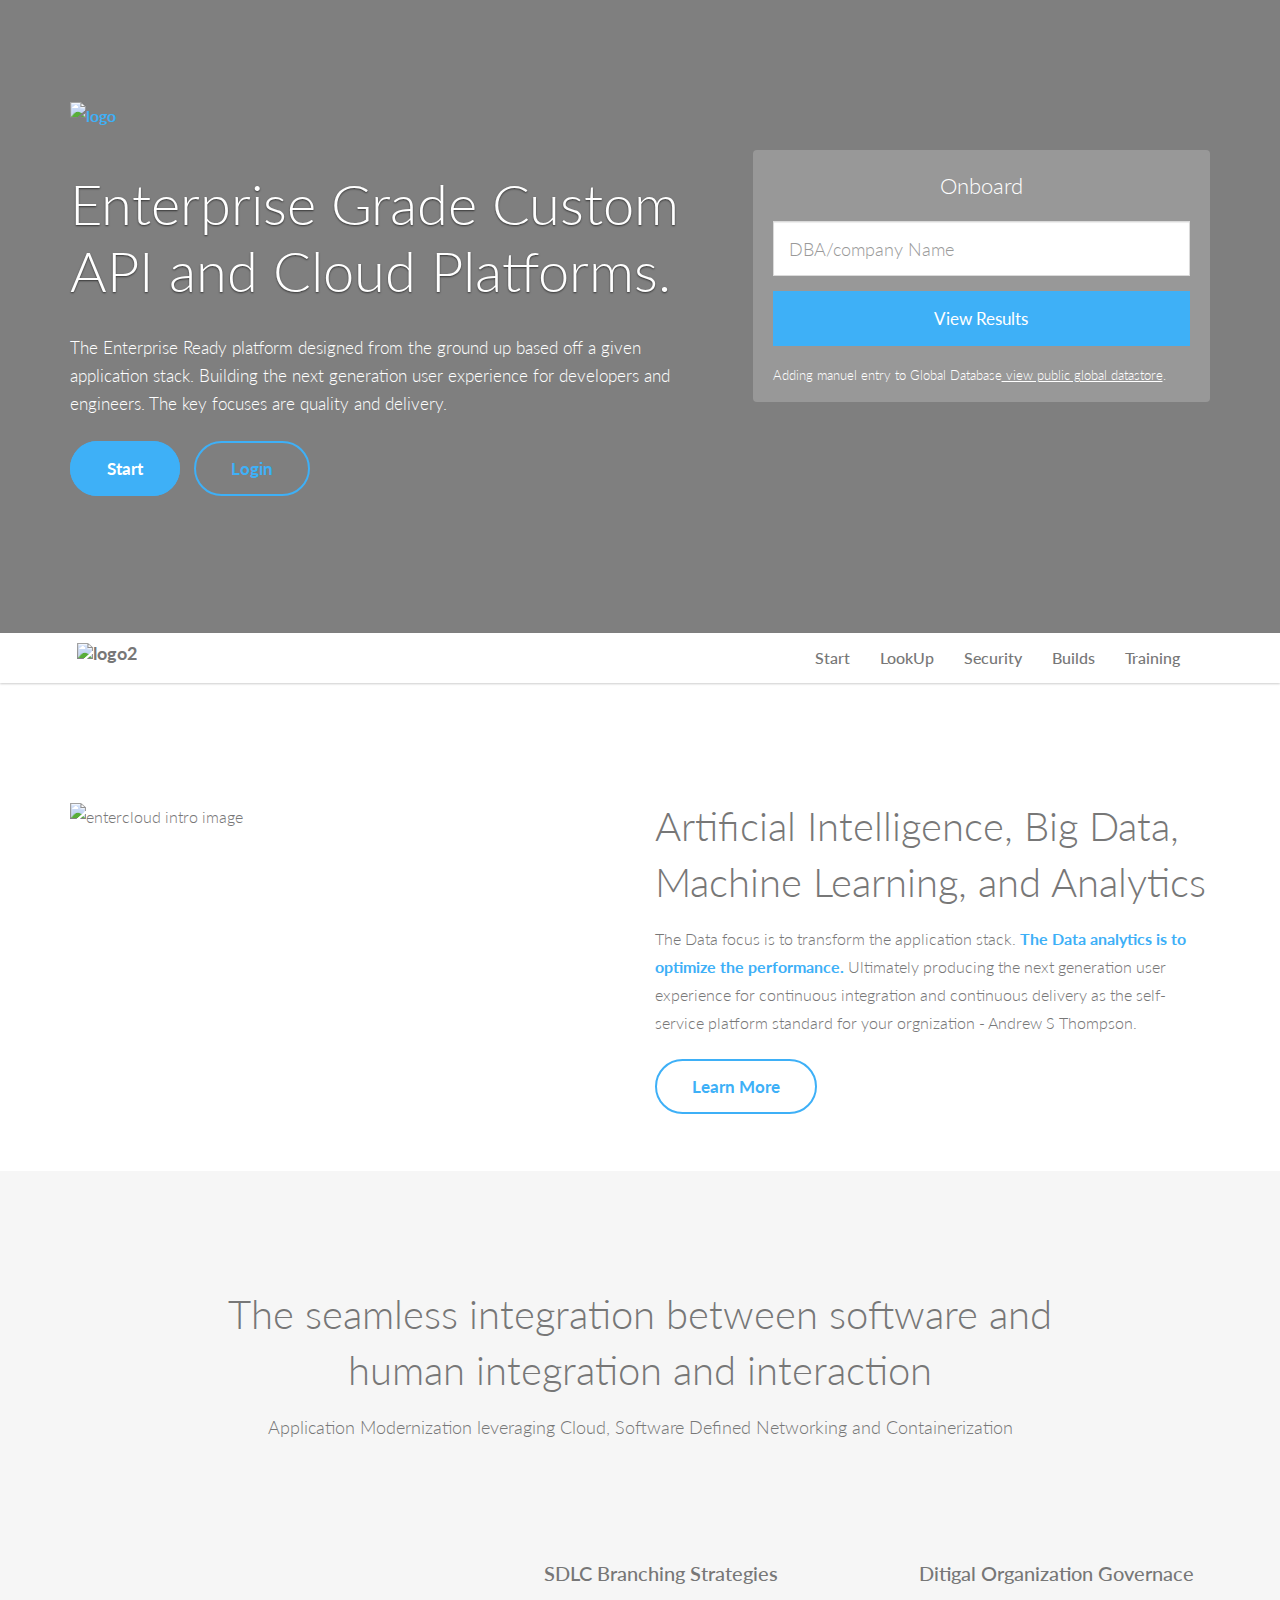
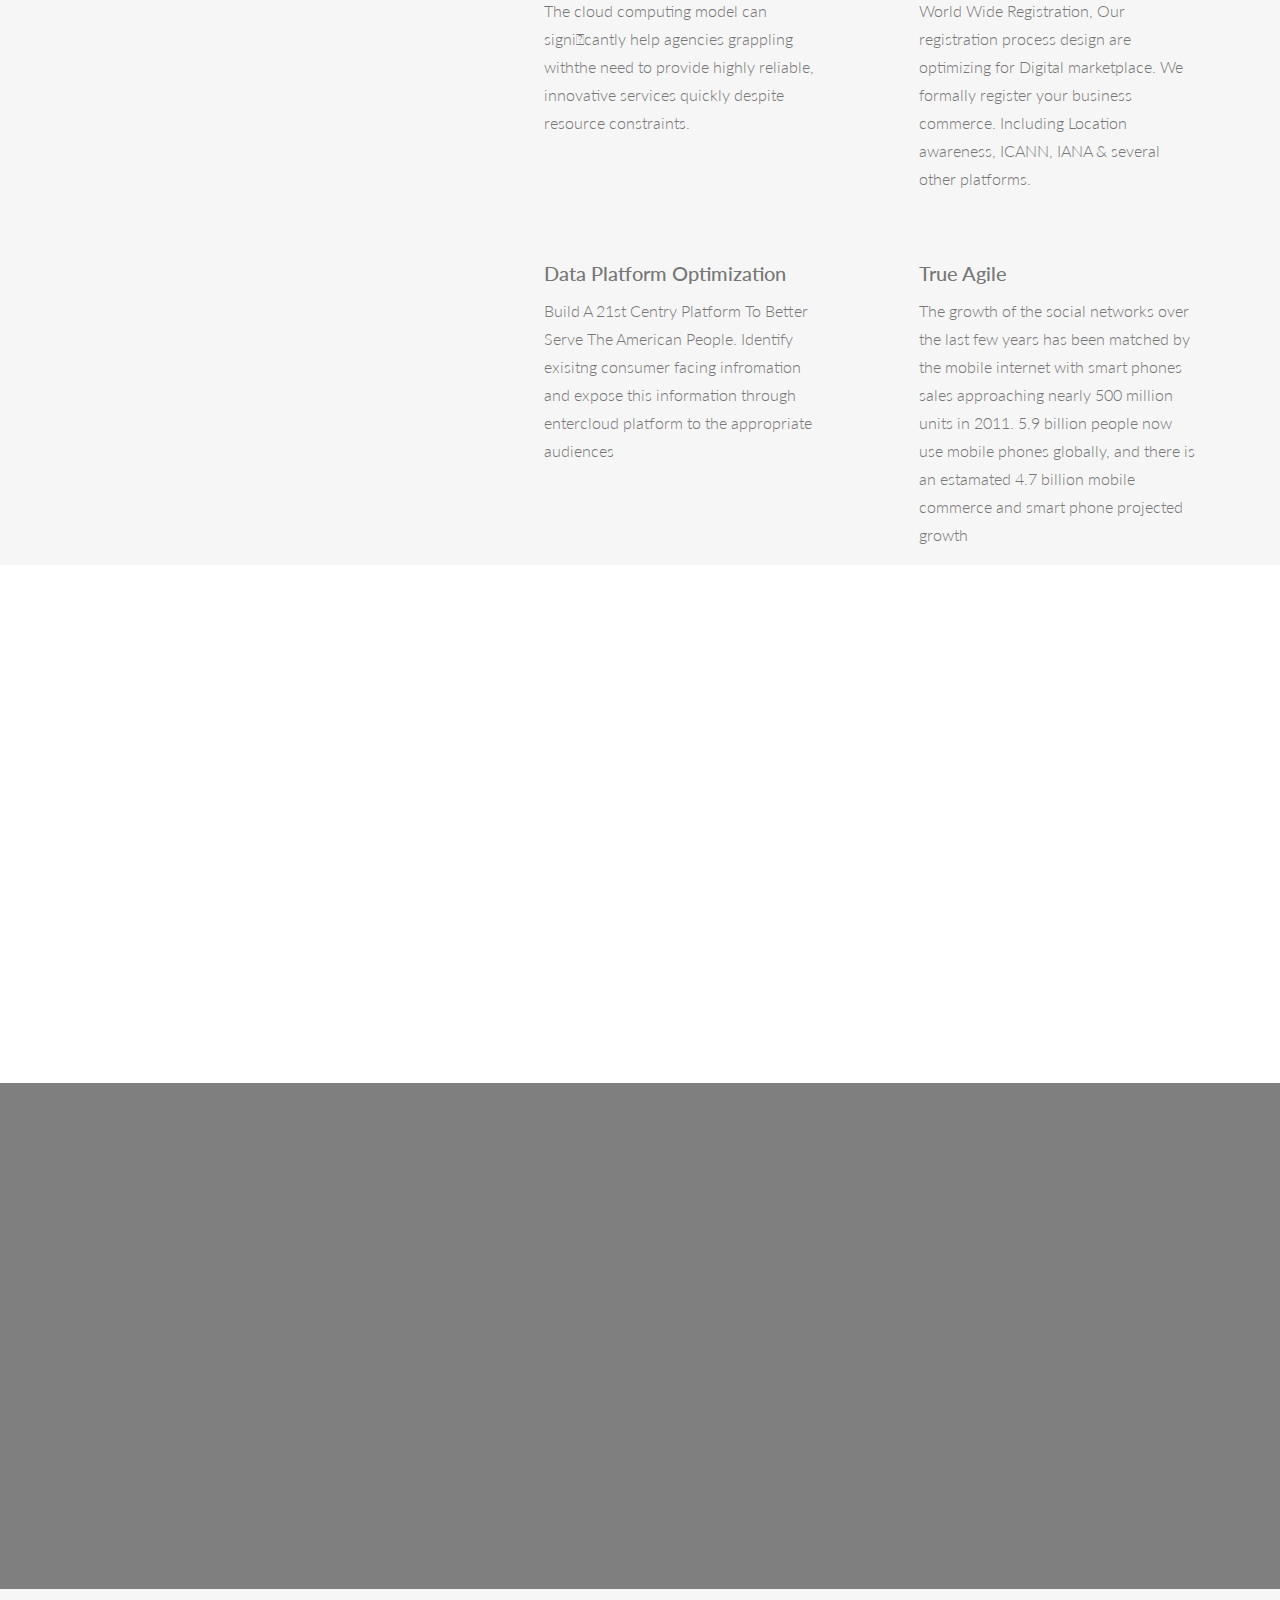
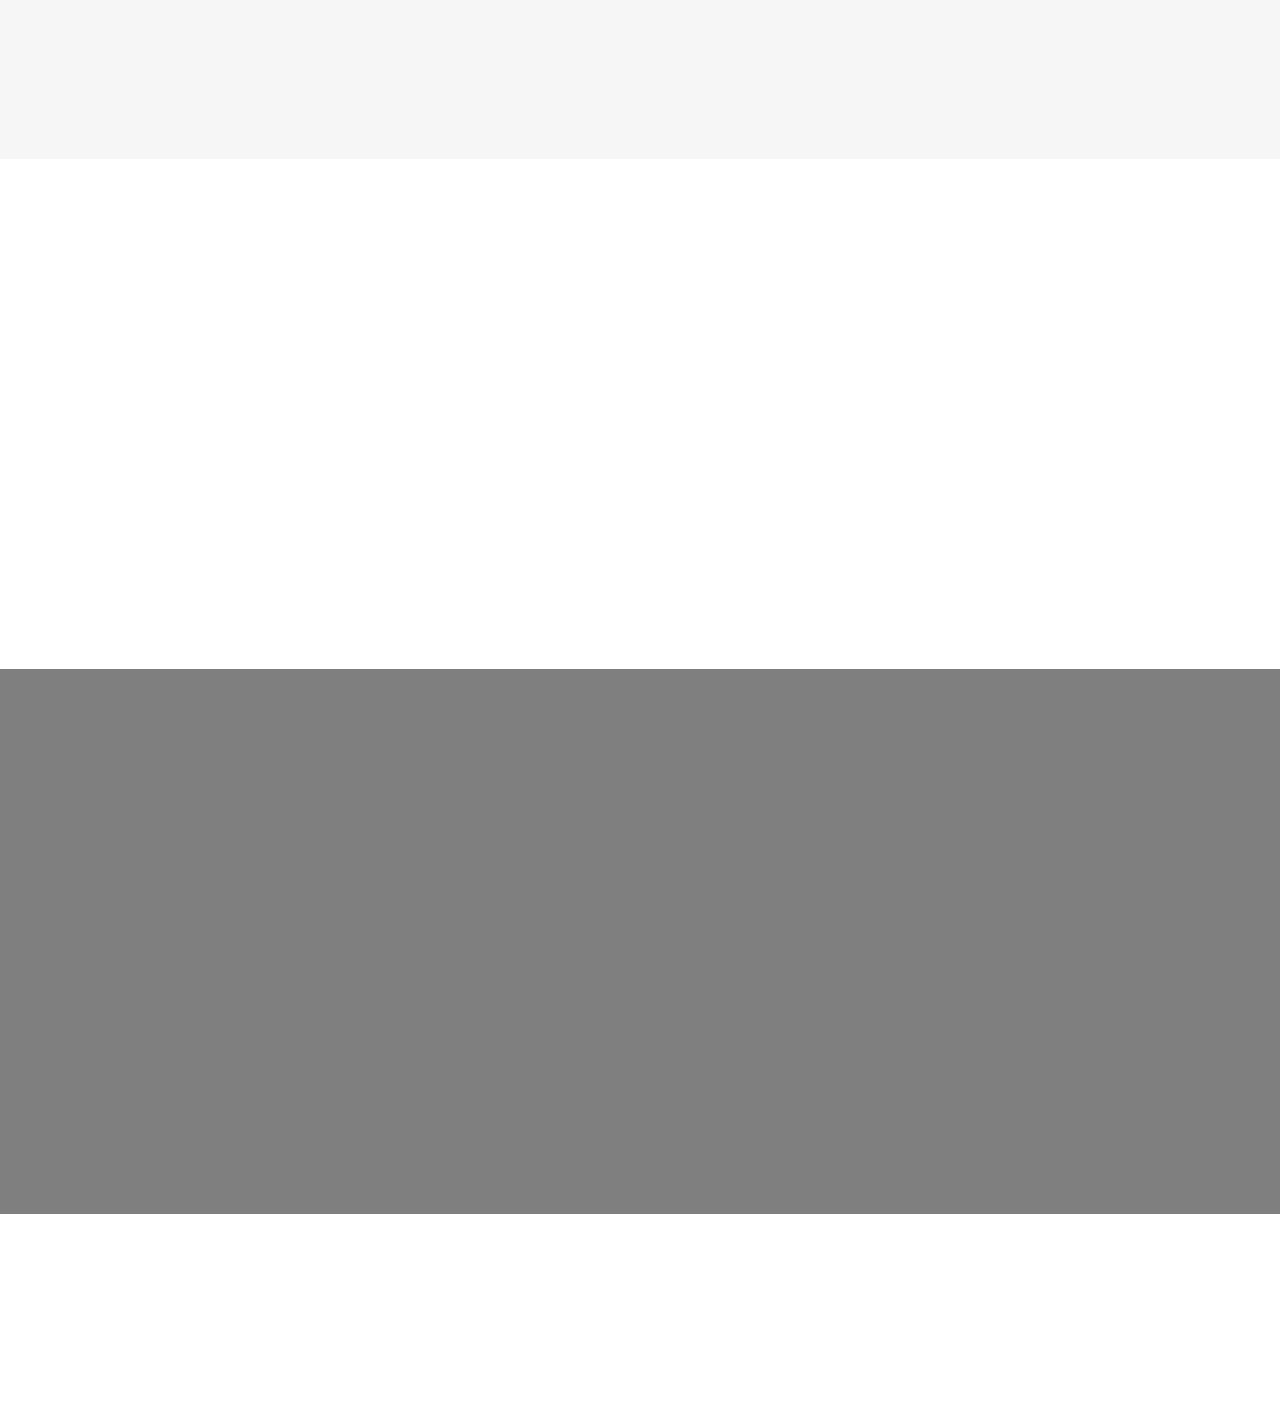
==== commit c858688b: "removed testimonial section and added contact bg image" ====
--- a/entercloud_landing_cookbook/Files/entercloud_landing_update/index.html
+++ b/entercloud_landing_cookbook/Files/entercloud_landing_update/index.html
@@ -406,10 +406,10 @@
             <div class="container">
                 <div class="row">
                     <div class="col-sm-12 text-center">
-                        <img alt="client" src="images/aws.png" class="wow fadeInUp">
-                        <img alt="client" src="images/client2.png" class="wow fadeInUp" data-wow-delay="0.2s">
-                        <img alt="client" src="images/client3.png" class="wow fadeInUp" data-wow-delay="0.4s">
-                        <img alt="client" src="images/client4.png" class="wow fadeInUp" data-wow-delay="0.6s">
+                        <img alt="partner" src="images/aws.png" class="wow fadeInUp">
+                        <img alt="partner" src="images/hashicorp.png" class="wow fadeInUp" data-wow-delay="0.2s">
+                        <img alt="partner" src="images/docker.png" class="wow fadeInUp" data-wow-delay="0.4s">
+                        <img alt="partner" src="images/Red_Hat.jpg" class="wow fadeInUp" data-wow-delay="0.6s">
                     </div>
                 </div>
             </div>	
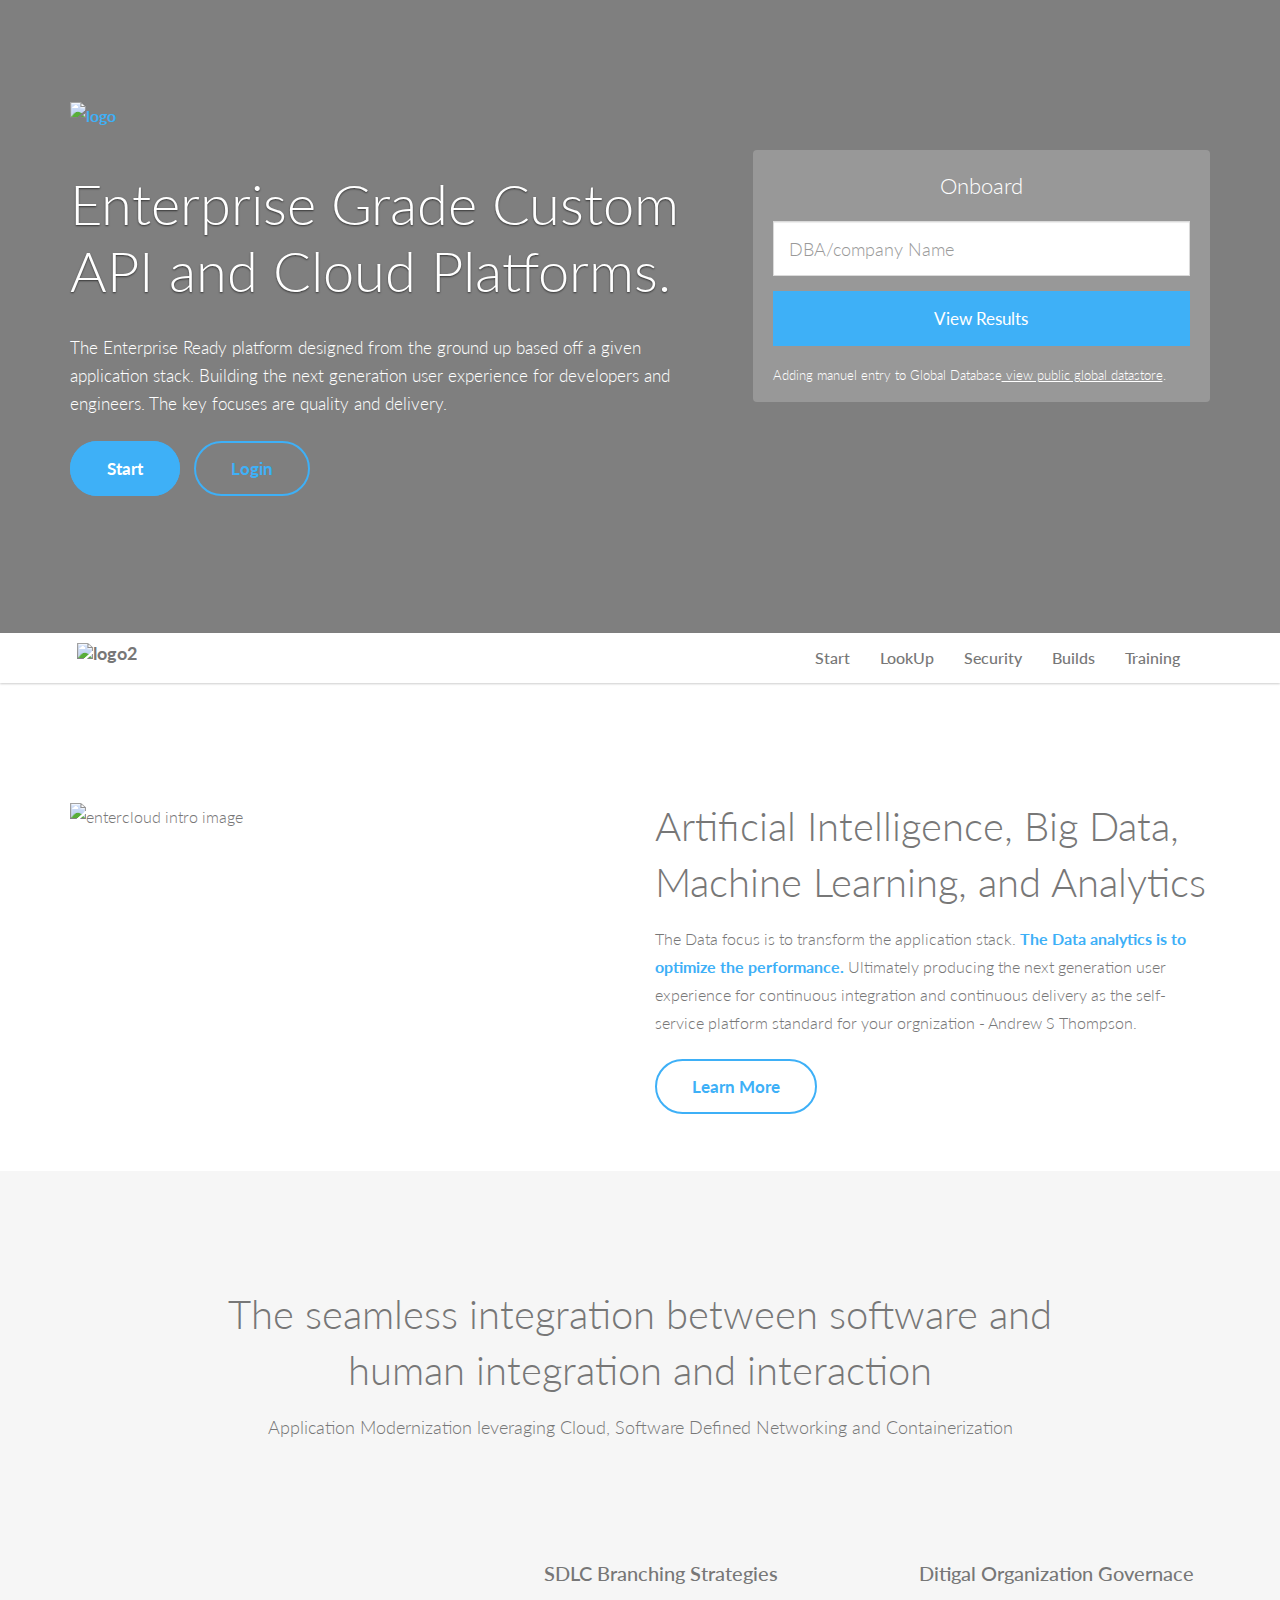
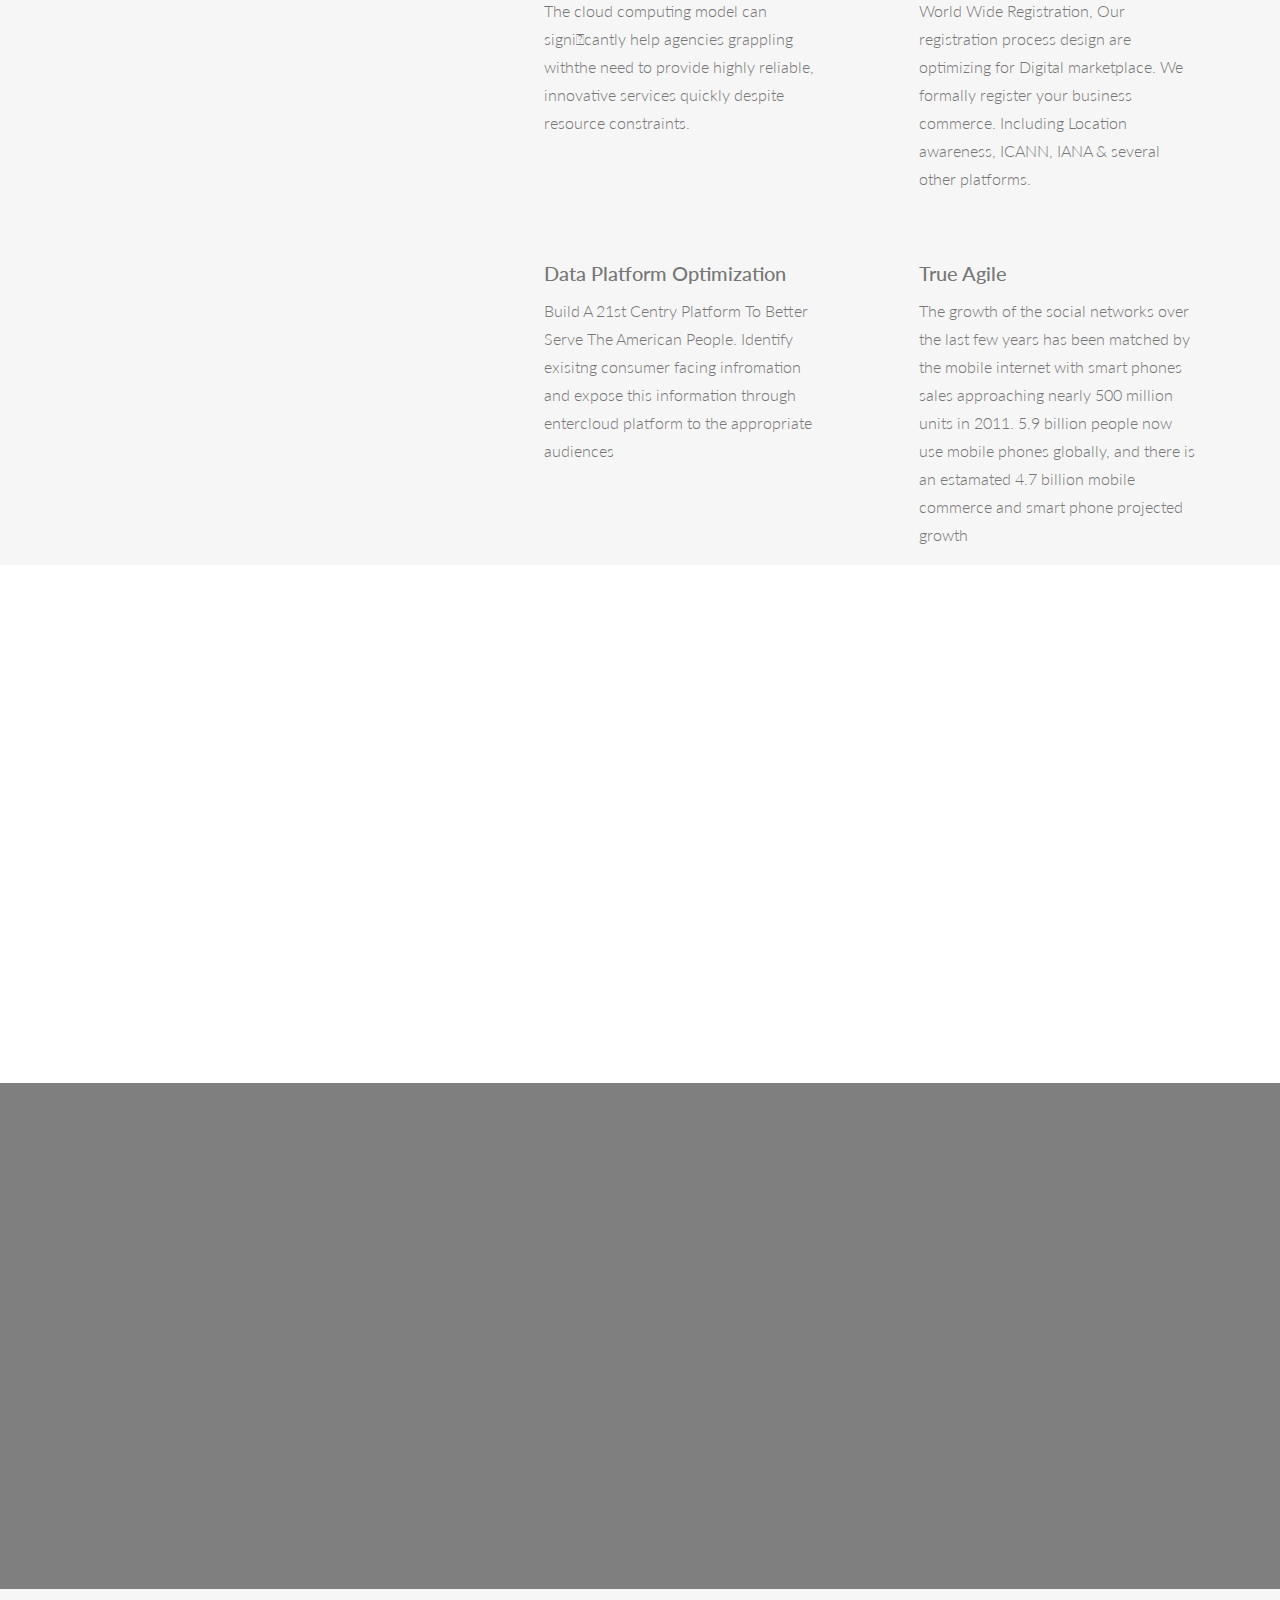
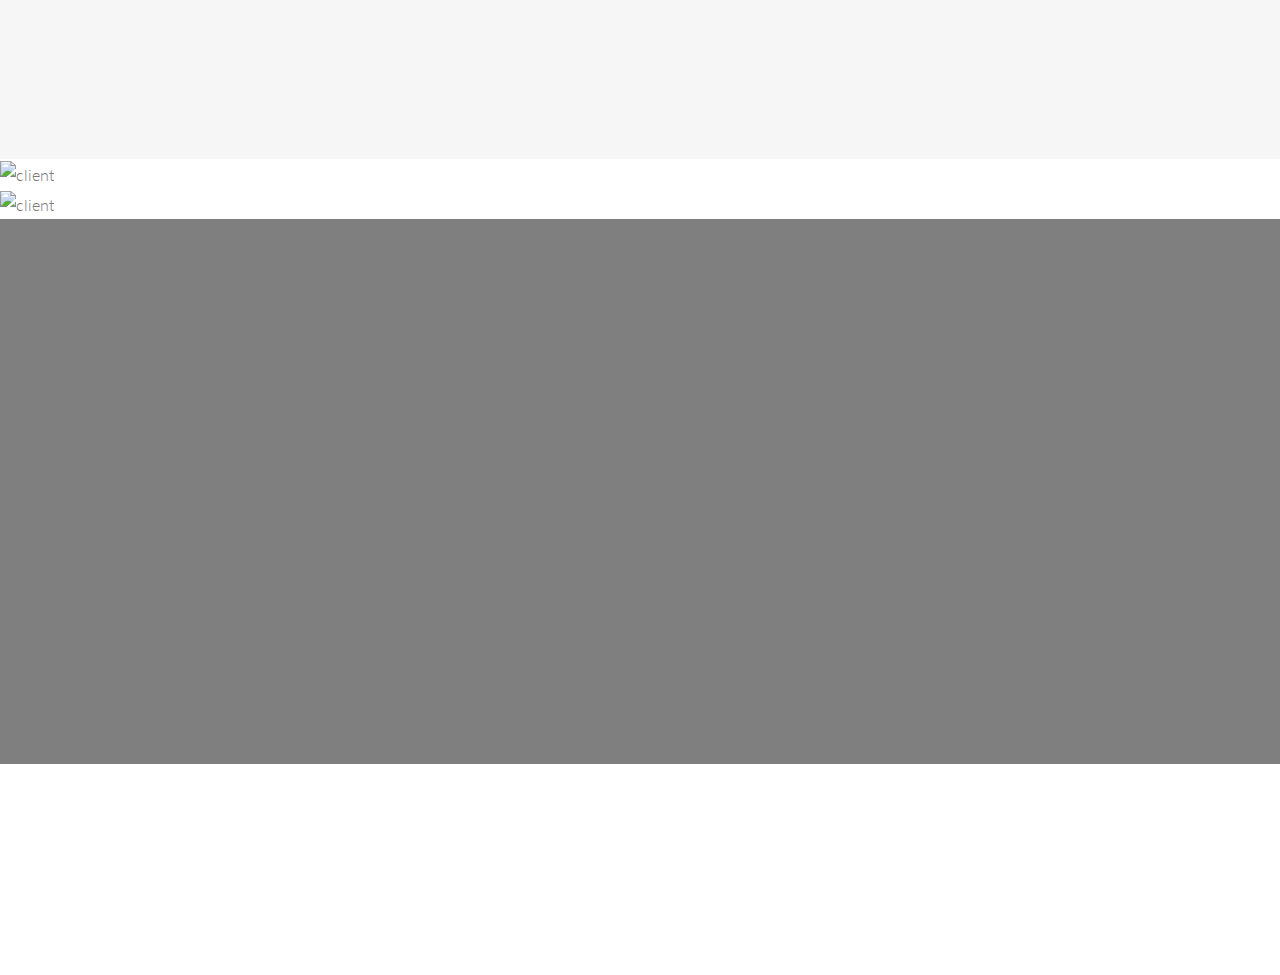
==== commit 54fa387b: "added training link with docker talk" ====
--- a/entercloud_landing_cookbook/Files/entercloud_landing_update/index.html
+++ b/entercloud_landing_cookbook/Files/entercloud_landing_update/index.html
@@ -107,9 +107,9 @@
                         <ul class="nav navbar-nav">
                             <li><a href="#intro">Start</a></li>
                             <li><a href="#feature">LookUp</a></li>
-                            <li><a href="#download">Security</a></li>
+                            <li><a href="http://hub.docker.com/entercloud">Security</a></li>
                             <li><a href="http://entercloud.info:8080">Builds</a></li>
-                            <li><a href="http://docker.hub/entercloud">Training</a></li>
+                            <li><a href="https://my.adaptiveu.io/entercloud-platform">Training</a></li>
                         </ul>
                     </div>
                 </div>
@@ -415,7 +415,7 @@
             </div>	
         </div>
 
-        <!-- /.testimonial section -->
+        <!-- /.testimonial section 
         <div id="testi">
             <div class="container">
                 <div class="text-center">
@@ -426,7 +426,7 @@
                     <div class="col-sm-10 col-sm-offset-1">	
                         <div id="owl-testi" class="owl-carousel owl-theme wow fadeInUp">
 
-                            <!-- /.testimonial 1 -->
+                            <!-- /.testimonial 1 
                             <div class="testi-item">
                                 <div class="client-pic text-center">
 
@@ -435,17 +435,17 @@
                                 </div>
                                 <div class="box">
 
-                                    <!-- /.testimonial content -->
+                                    <!-- /.testimonial content 
                                     <p class="message text-center">"We are very happy and satisfied with Backyard service. Our account manager is efficient and very knowledgeable. It was able to create a vast fan base within very short period of time. We would highly recommend Backyard App to anyone."</p>
                                 </div>
                                 <div class="client-info text-center">
 
-                                    <!-- /.client name -->
+                                    <!-- /.client name 
                                     Jennifer Lopez, <span class="company">Microsoft</span>	
                                 </div>
                             </div>		
 
-                            <!-- /.testimonial 2 -->
+                            <!-- /.testimonial 2 
                             <div class="testi-item">
                                 <div class="client-pic text-center">
 
@@ -454,31 +454,31 @@
                                 </div>
                                 <div class="box">
 
-                                    <!-- /.testimonial content -->
+                                    <!-- /.testimonial content 
                                     <p class="message text-center">"Everything looks great... Thanks for the quick revision turn around. We were lucky to find you guys and will definitely be using some of your other services in the near future."</p>
                                 </div>
                                 <div class="client-info text-center">
 
-                                    <!-- /.client name -->
+                                    <!-- /.client name 
                                     Mike Portnoy, <span class="company">Dream Theater</span>	
                                 </div>
                             </div>				
 
-                            <!-- /.testimonial 3 -->
+                            <!-- /.testimonial 3 
                             <div class="testi-item">
                                 <div class="client-pic text-center">
 
-                                    <!-- /.client photo -->
+                                    <!-- /.client photo 
                                     <img src="images/testi3.png" alt="client">
                                 </div>
                                 <div class="box">
 
-                                    <!-- /.testimonial content -->
+                                    <!-- /.testimonial content 
                                     <p class="message text-center">"Overall, the two reports were very clear and helpful so thank you for the suggestion to do the focus group. We are currently working with our developer to implement some of these suggestions."</p>
                                 </div>
                                 <div class="client-info text-center">
 
-                                    <!-- /.client name -->
+                                    <!-- /.client name 
                                     Jennifer Love Hewitt, <span class="company">Lead Vocal</span>	
                                 </div>
                             </div>			
@@ -491,7 +491,7 @@
 
         <!-- /.contact section -->
         <div id="contact">
-            <div class="contact fullscreen parallax" style="background-image:url('images/bg.jpg');" data-img-width="2000" data-img-height="1334" data-diff="100">
+            <div class="contact fullscreen parallax" style="background-image:url('images/entercloud-hd-bg1.jpg');" data-img-width="2000" data-img-height="1334" data-diff="100">
                 <div class="overlay">
                     <div class="container">
                         <div class="row contact-row">
@@ -500,14 +500,13 @@
                             <div class="col-sm-5 contact-left wow fadeInUp">
                                 <h2><span class="highlight">Get</span> in touch</h2>
                                 <ul class="ul-address">
-                                    <li><i class="pe-7s-map-marker"></i>1600 Amphitheatre Parkway, Mountain View</br>
-                                        California 55000
+                                    <li><i class="pe-7s-map-marker"></i>N Market Street, Wilmington</br>
+                                        Delaware 19801
                                     </li>
-                                    <li><i class="pe-7s-phone"></i>+1 (123) 456-7890</br>
-                                        +2 (123) 456-7890
+                                    <li><i class="pe-7s-phone"></i>786-356-4457</br>
                                     </li>
-                                    <li><i class="pe-7s-mail"></i><a href="mailto:info@yoursite.com">info@yoursite.com</a></li>
-                                    <li><i class="pe-7s-look"></i><a href="#">www.yoursite.com</a></li>
+                                    <li><i class="pe-7s-mail"></i><a href="mailto:admin@entercloud.com">admin@enterclouda.info</a></li>
+                                    <li><i class="pe-7s-look"></i><a href="#">www.entercloud.info</a></li>
                                 </ul>	
 
                             </div>
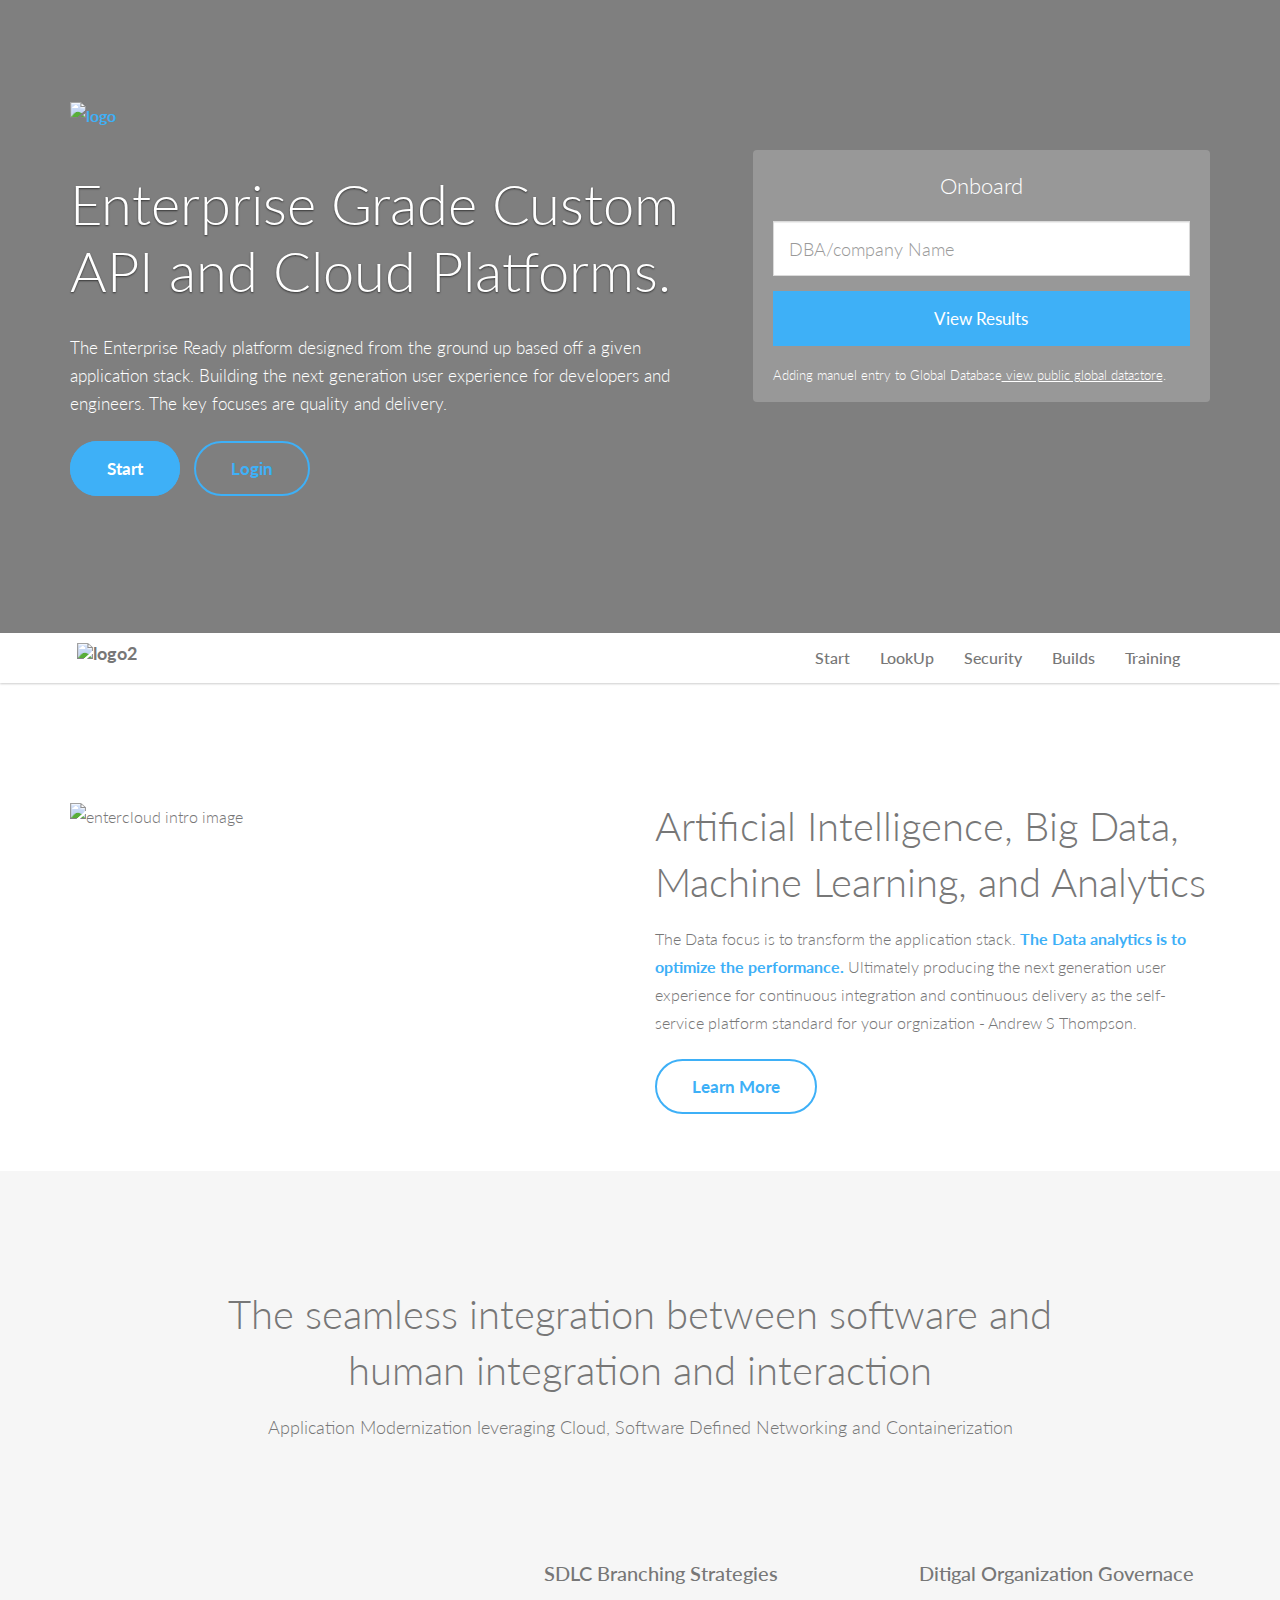
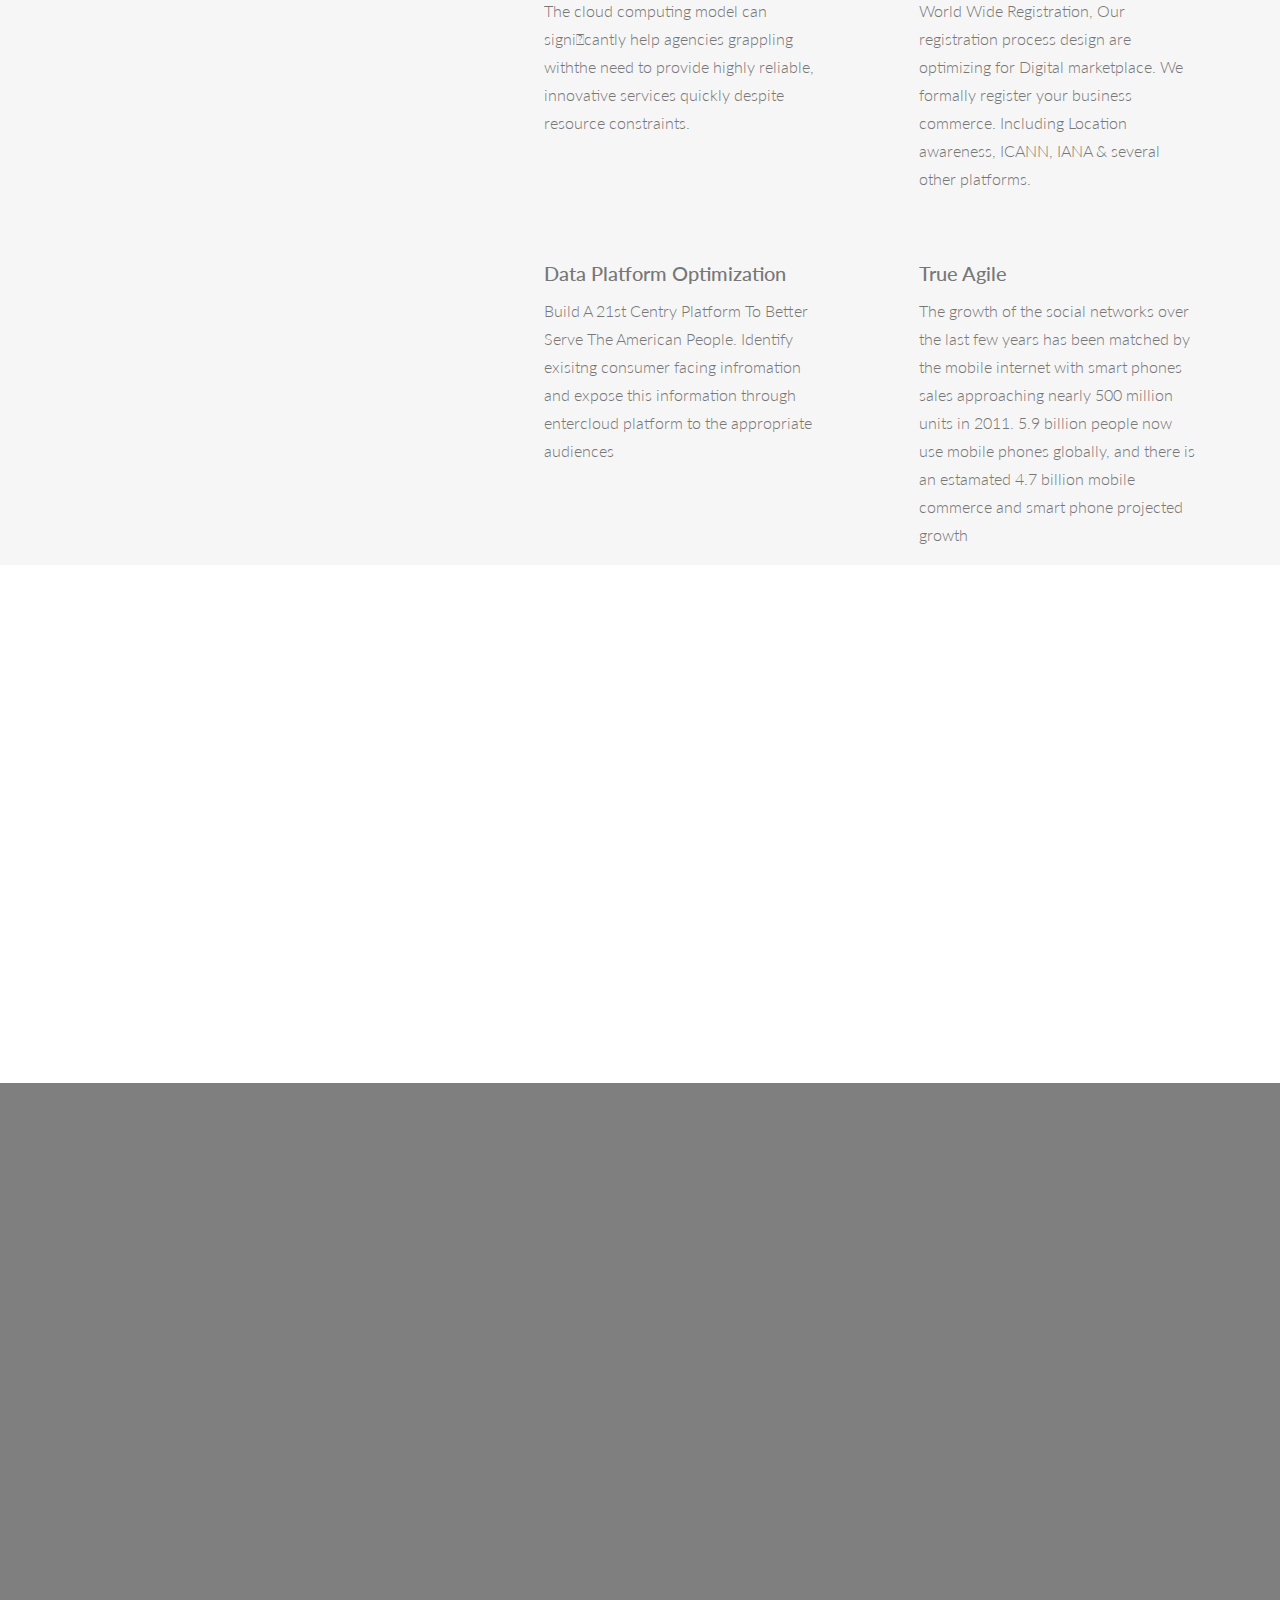
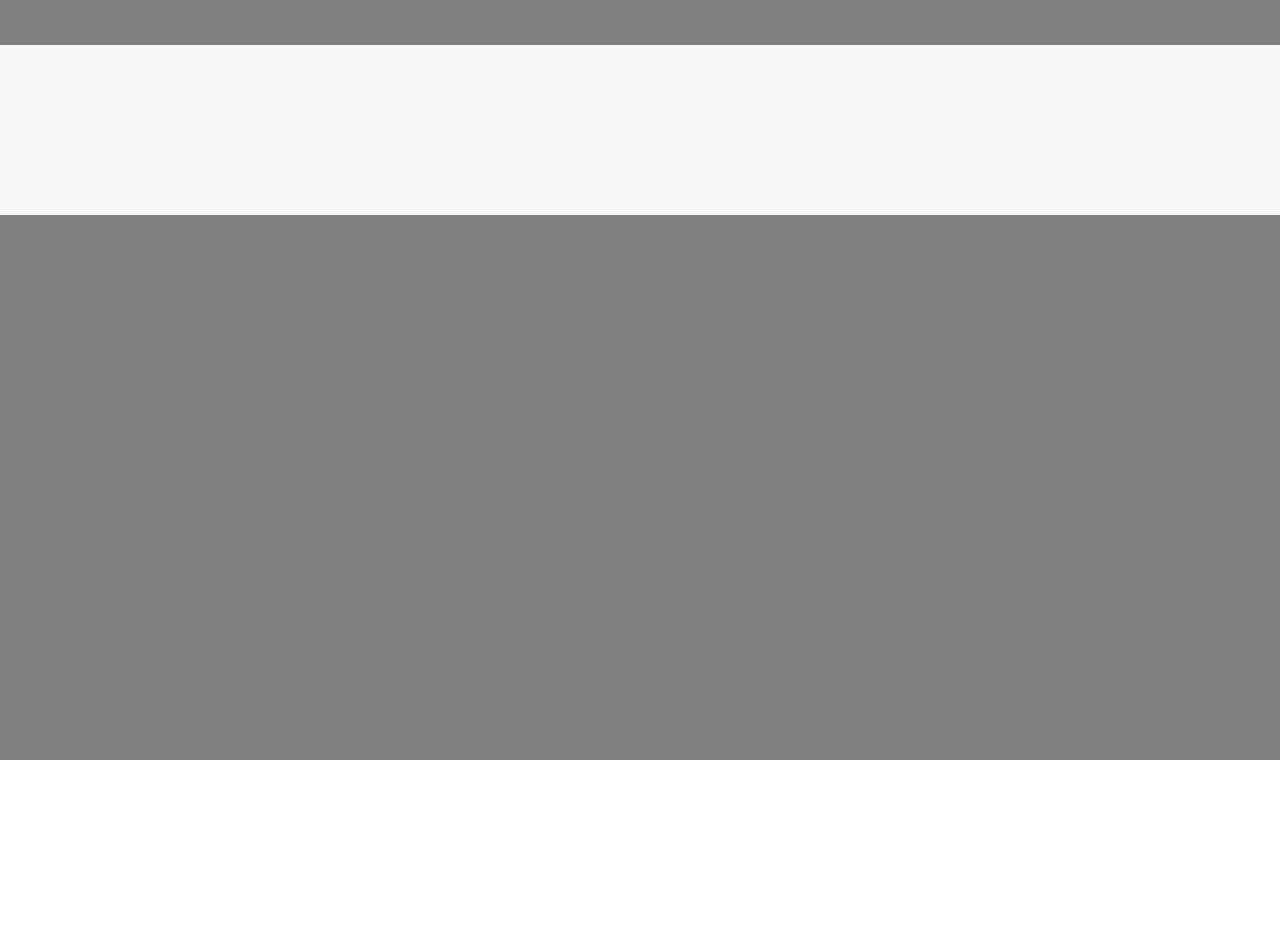
==== commit 4f7af031: "adding null links and footer" ====
--- a/entercloud_landing_cookbook/Files/entercloud_landing_update/index.html
+++ b/entercloud_landing_cookbook/Files/entercloud_landing_update/index.html
@@ -79,7 +79,7 @@
                                     <div class="form-group last">
                                         <input type="submit" class="btn btn-warning btn-block btn-lg" value="View Results">
                                     </div>
-                                    <p class="privacy text-c.enter">Adding manuel entry to Global Database<a href="privacy.html"> view public global datastore</a>.</p>
+                                    <p class="privacy text-c.enter">Adding manuel entry to Global Database<a href="inimages/codingsoon.jpg"> view public global datastore</a>.</p>
                                 </form>
                             </div>				
 
@@ -106,7 +106,7 @@
                     <div id="navbar-scroll" class="collapse navbar-collapse navbar-backyard navbar-right">
                         <ul class="nav navbar-nav">
                             <li><a href="#intro">Start</a></li>
-                            <li><a href="#feature">LookUp</a></li>
+                            <li><a href="http://www.usdebtclock.org/">LookUp</a></li>
                             <li><a href="http://hub.docker.com/entercloud">Security</a></li>
                             <li><a href="http://entercloud.info:8080">Builds</a></li>
                             <li><a href="https://my.adaptiveu.io/entercloud-platform">Training</a></li>
@@ -235,8 +235,8 @@
                         <div class="col-md-8 col-md-offset-2 col-sm-12 text-center">
 
                             <!-- /.download title -->
-                            <h2 class="wow fadeInRight">Find out more information based on your application stack</h2>
-                            <p class="download-text wow fadeInLeft">Application Security with API acls and .</p>
+                            <h2 class="wow fadeInRight">Find out more information based on your application stack and the <a href="https://www.dhs.gov/sites/default/files/publications/digital-strategy/federal-cloud-computing-strategy.pdf">Federal cloud computing strategy </a></h2>
+                            <p class="download-text wow fadeInLeft">Application Security with API acls and a uniform way into <a href="http://www.academia.edu/2072921/BUILDING_A_21_ST_CENTURY_PLATFORM">building a 21st century Platform. </a></p>
 
                             <!-- /.download button -->
                             <div class="download-cta wow fadeInLeft">
@@ -430,7 +430,7 @@
                             <div class="testi-item">
                                 <div class="client-pic text-center">
 
-                                    <!-- /.client photo -->
+                                    <!-- /.client photo 
                                     <img src="images/testi1.png" alt="client">
                                 </div>
                                 <div class="box">
@@ -449,7 +449,7 @@
                             <div class="testi-item">
                                 <div class="client-pic text-center">
 
-                                    <!-- /.client photo -->
+                                    <!-- /.client photo 
                                     <img src="images/testi2.png" alt="client">
                                 </div>
                                 <div class="box">
@@ -541,13 +541,14 @@
                     <!-- /.social links -->
                     <div class="social text-center">
                         <ul>
-                            <li><a class="wow fadeInUp" href="https://twitter.com/"><i class="fa fa-twitter"></i></a></li>
-                            <li><a class="wow fadeInUp" href="https://www.facebook.com/" data-wow-delay="0.2s"><i class="fa fa-facebook"></i></a></li>
-                            <li><a class="wow fadeInUp" href="https://plus.google.com/" data-wow-delay="0.4s"><i class="fa fa-google-plus"></i></a></li>
-                            <li><a class="wow fadeInUp" href="https://instagram.com/" data-wow-delay="0.6s"><i class="fa fa-instagram"></i></a></li>
+                            <li><a class="wow fadeInUp" href="https://twitter.com/enter_cloud"><i class="fa fa-twitter"></i></a></li>
+                            <li><a class="wow fadeInUp" href="https://www.facebook.com/entercloud" data-wow-delay="0.2s"><i class="fa fa-facebook"></i></a></li>
+                           
+                         
                         </ul>
                     </div>	
-                    <div class="text-center wow fadeInUp" style="font-size: 14px;">Copyright Backyard 2015 - Template by  <a href="http://bootstrapthemes.co/" target="_blank">BootstrapThemes</a></div>
+                    <div class="text-center wow fadeInUp" style="font-size: 14px;">Entercloud 
+                    LLC 2017, introducing <a href="http://facebook.com/mrinternet305" target="_blank"> Andrew S Thompson</a></div>
                     <a href="#" class="scrollToTop"><i class="pe-7s-up-arrow pe-va"></i></a>
                 </div>	
             </div>	
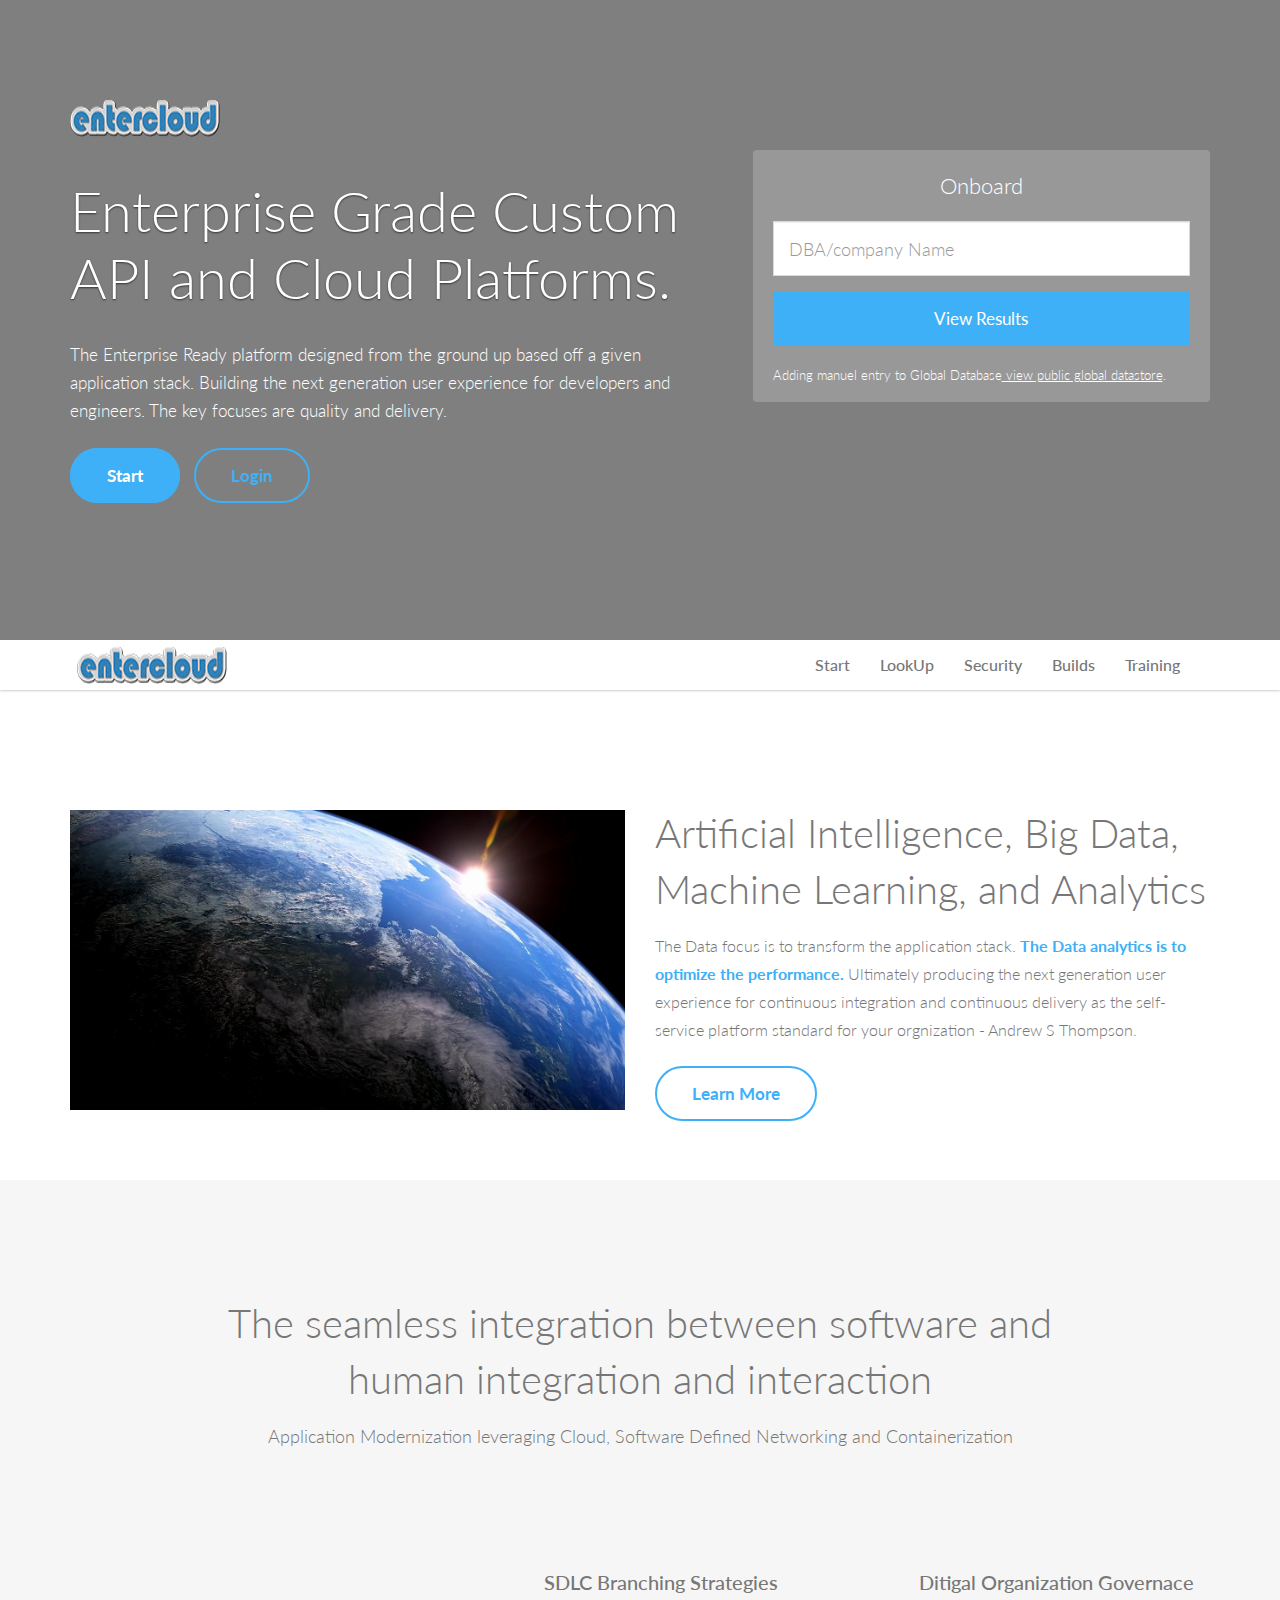
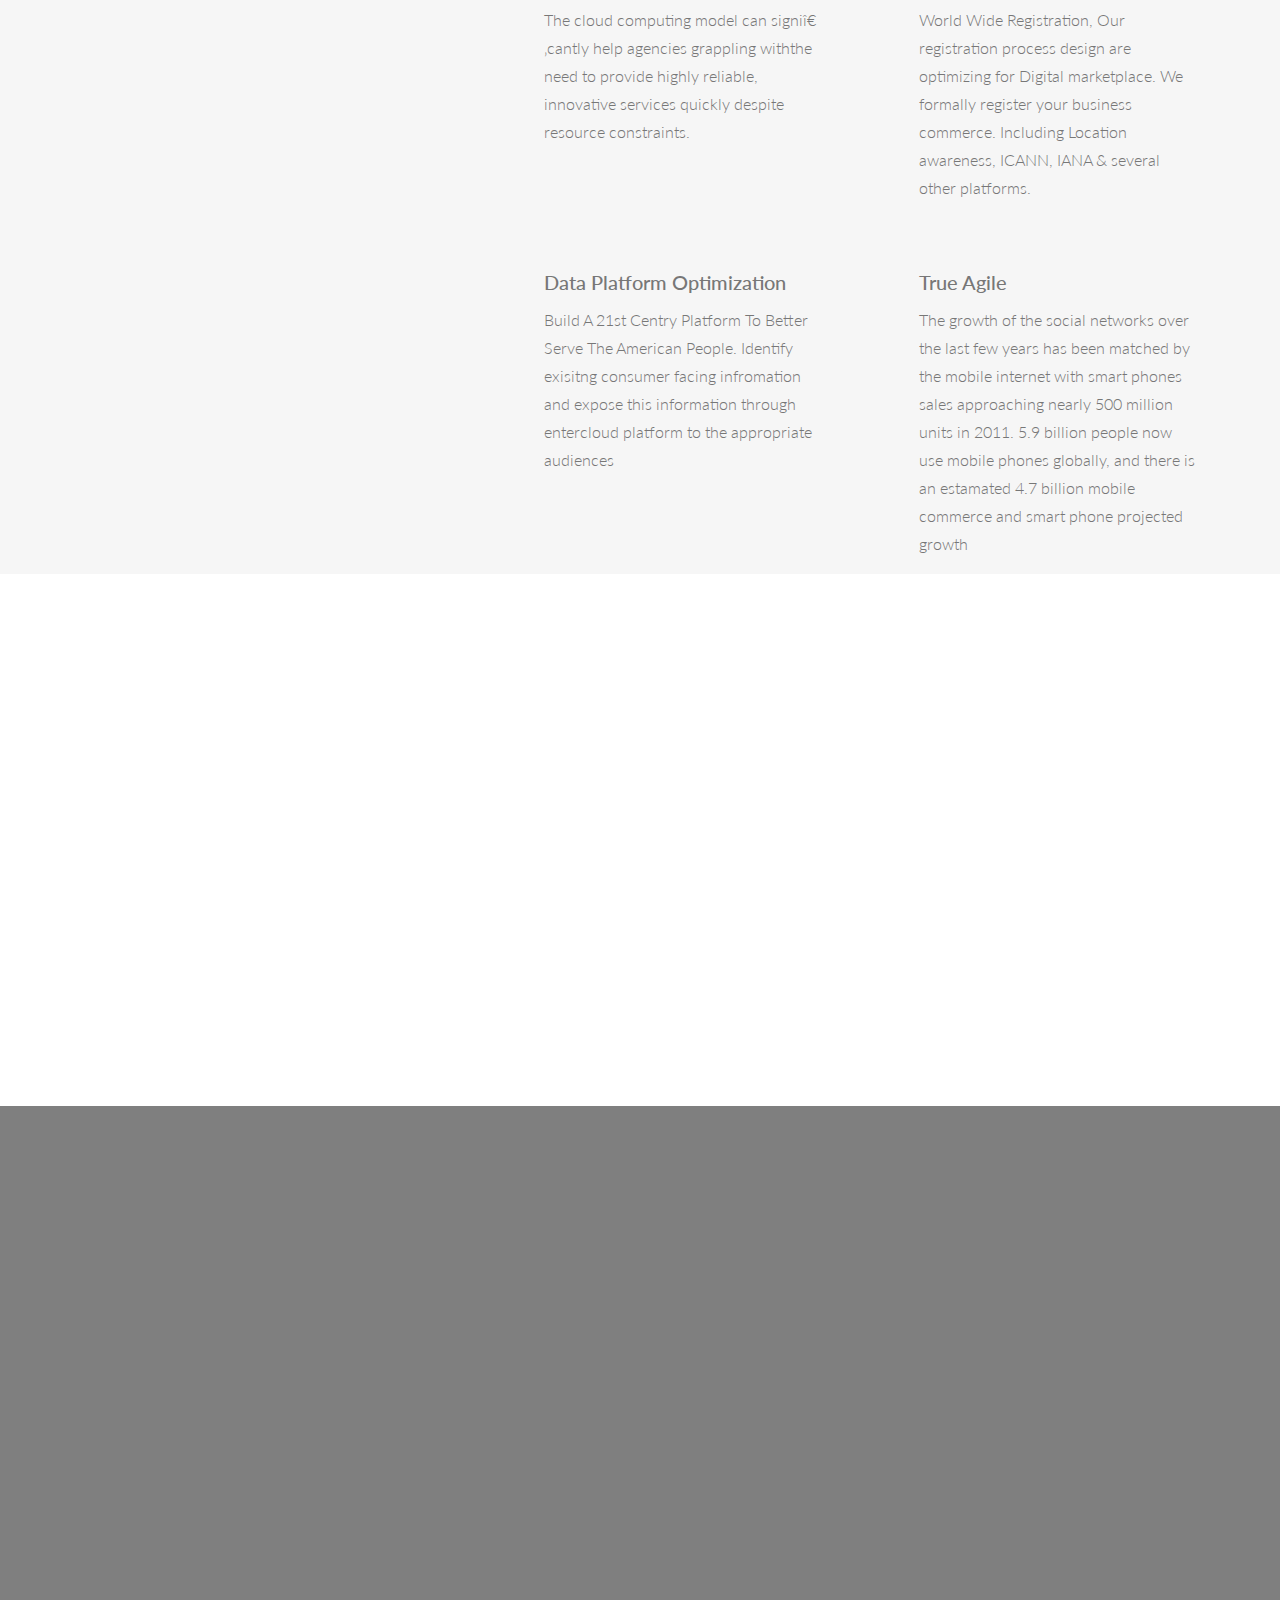
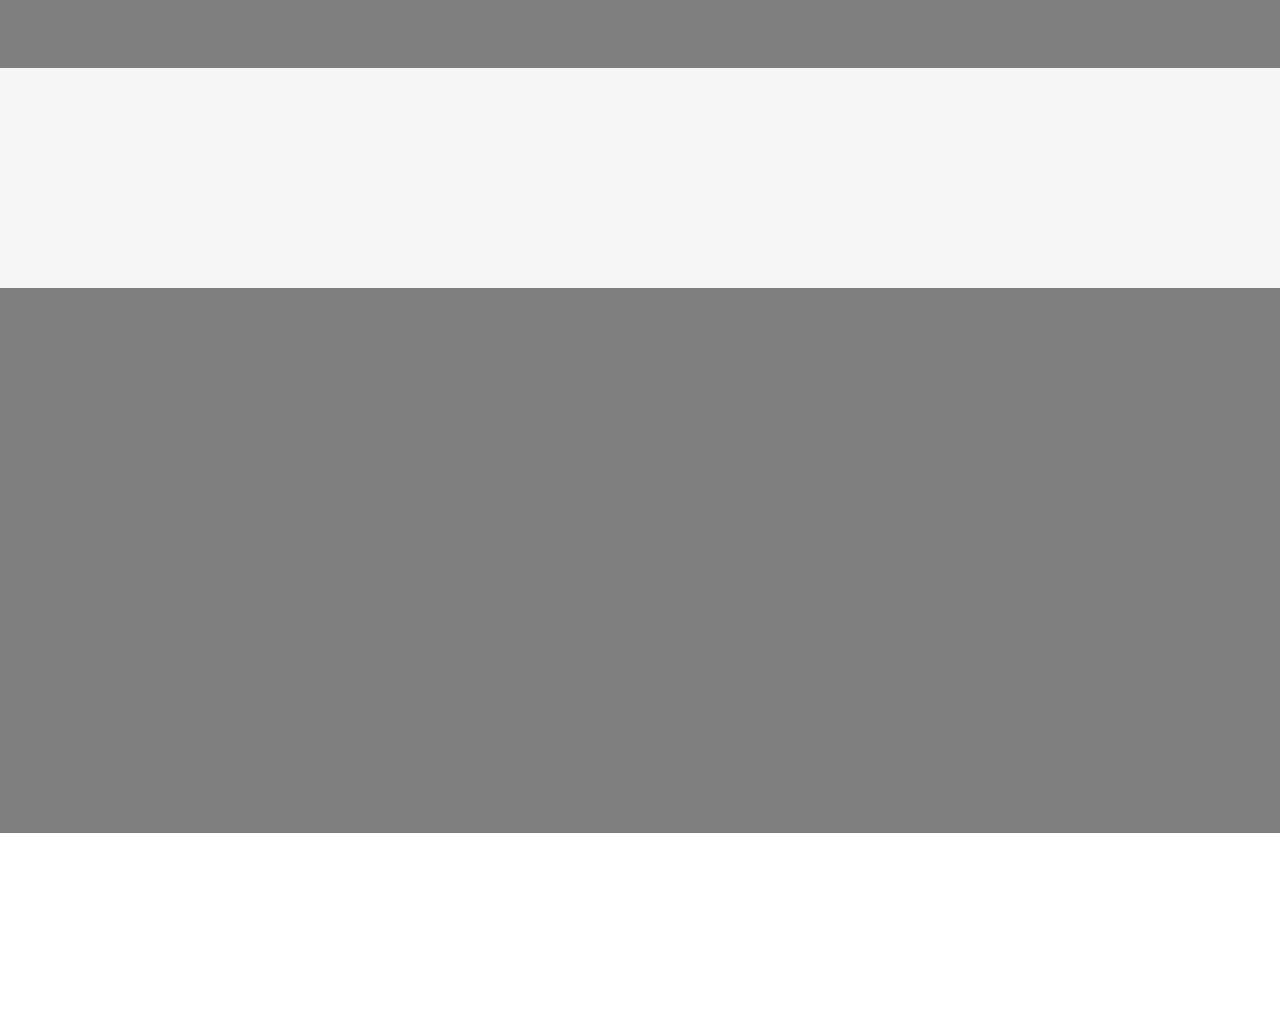
==== commit a5d3f192: "Update index.html" ====
--- a/entercloud_landing_cookbook/Files/entercloud_landing_update/index.html
+++ b/entercloud_landing_cookbook/Files/entercloud_landing_update/index.html
@@ -1,3 +1,4 @@
+
 <!DOCTYPE html>
 <html>
     <head>
@@ -15,7 +16,7 @@
         <!-- Colors -->
         <link href="css/css-index.css" rel="stylesheet" media="screen">
         <!-- <link href="css/css-index-green.css" rel="stylesheet" media="screen"> -->
-        <!-- <link href="css/css-index-purple.css" rel="stylesheet" media="screen"> -->
+       <!-- <link href="css/css-index-purple.css" rel="stylesheet" media="screen"> -->
         <!-- <link href="css/css-index-red.css" rel="stylesheet" media="screen"> -->
         <!-- <link href="css/css-index-orange.css" rel="stylesheet" media="screen"> -->
         <!-- <link href="css/css-index-yellow.css" rel="stylesheet" media="screen"> -->
@@ -54,8 +55,8 @@
 
                             <!-- /.header button -->
                             <div class="head-btn wow fadeInLeft">
-                                <a href="#feature" class="btn-primary">Start</a>
-                                <a href="#download" class="btn-default">Login</a>
+                                <a href="http://entercloud.info:8080" class="btn-primary">Start</a>
+                                <a href="http://entercloud.info:8080" class="btn-default">Login</a>
                             </div>
 
 
@@ -79,7 +80,7 @@
                                     <div class="form-group last">
                                         <input type="submit" class="btn btn-warning btn-block btn-lg" value="View Results">
                                     </div>
-                                    <p class="privacy text-c.enter">Adding manuel entry to Global Database<a href="inimages/codingsoon.jpg"> view public global datastore</a>.</p>
+                                    <p class="privacy text-c.enter">Adding manuel entry to Global Database<a href="http://entercloud.info:8080"> view public global datastore</a>.</p>
                                 </form>
                             </div>				
 
@@ -105,9 +106,9 @@
 
                     <div id="navbar-scroll" class="collapse navbar-collapse navbar-backyard navbar-right">
                         <ul class="nav navbar-nav">
-                            <li><a href="#intro">Start</a></li>
+                            <li><a href="http://entercloud.info">Start</a></li>
                             <li><a href="http://www.usdebtclock.org/">LookUp</a></li>
-                            <li><a href="http://hub.docker.com/entercloud">Security</a></li>
+                            <li><a href="http://entercloud.info:8080">Security</a></li>
                             <li><a href="http://entercloud.info:8080">Builds</a></li>
                             <li><a href="https://my.adaptiveu.io/entercloud-platform">Training</a></li>
                         </ul>
@@ -166,7 +167,7 @@
                             <i class="pe-7s-notebook pe-5x pe-va wow fadeInUp"></i>
                             <div class="inner">
                                 <h4>SDLC Branching Strategies</h4>
-                                <p>The cloud computing model can signicantly help agencies grappling withthe need to provide highly reliable, innovative services quickly despite resource constraints. 
+                                <p>The cloud computing model can signiî€‚cantly help agencies grappling withthe need to provide highly reliable, innovative services quickly despite resource constraints. 
                                 </p>
                             </div>
                         </div>
@@ -213,7 +214,7 @@
                        Identify exisitng consumer facing infromation and expose this information through entercloud platform to the appropriate audiences
                         </p>
 
-                        <div class="btn-section"><a href="#download" class="btn-default">Onboard Now</a></div>
+                        <div class="btn-section"><a href="http://entercloud.info:8080" class="btn-default">Onboard Now</a></div>
 
                     </div>
 
@@ -236,7 +237,7 @@
 
                             <!-- /.download title -->
                             <h2 class="wow fadeInRight">Find out more information based on your application stack and the <a href="https://www.dhs.gov/sites/default/files/publications/digital-strategy/federal-cloud-computing-strategy.pdf">Federal cloud computing strategy </a></h2>
-                            <p class="download-text wow fadeInLeft">Application Security with API acls and a uniform way into <a href="http://www.academia.edu/2072921/BUILDING_A_21_ST_CENTURY_PLATFORM">building a 21st century Platform. </a></p>
+                            <p class="download-text wow fadeInLeft">Application Security with API acls and a uniform way into <a href="https://www.actiac.org/system/files/digital-government-strategy.pdf">building a 21st century Platform. </a></p>
 
                             <!-- /.download button -->
                             <div class="download-cta wow fadeInLeft">
@@ -565,4 +566,4 @@
                                     new WOW().init();
         </script>
     </body>
-</html>+</html>
